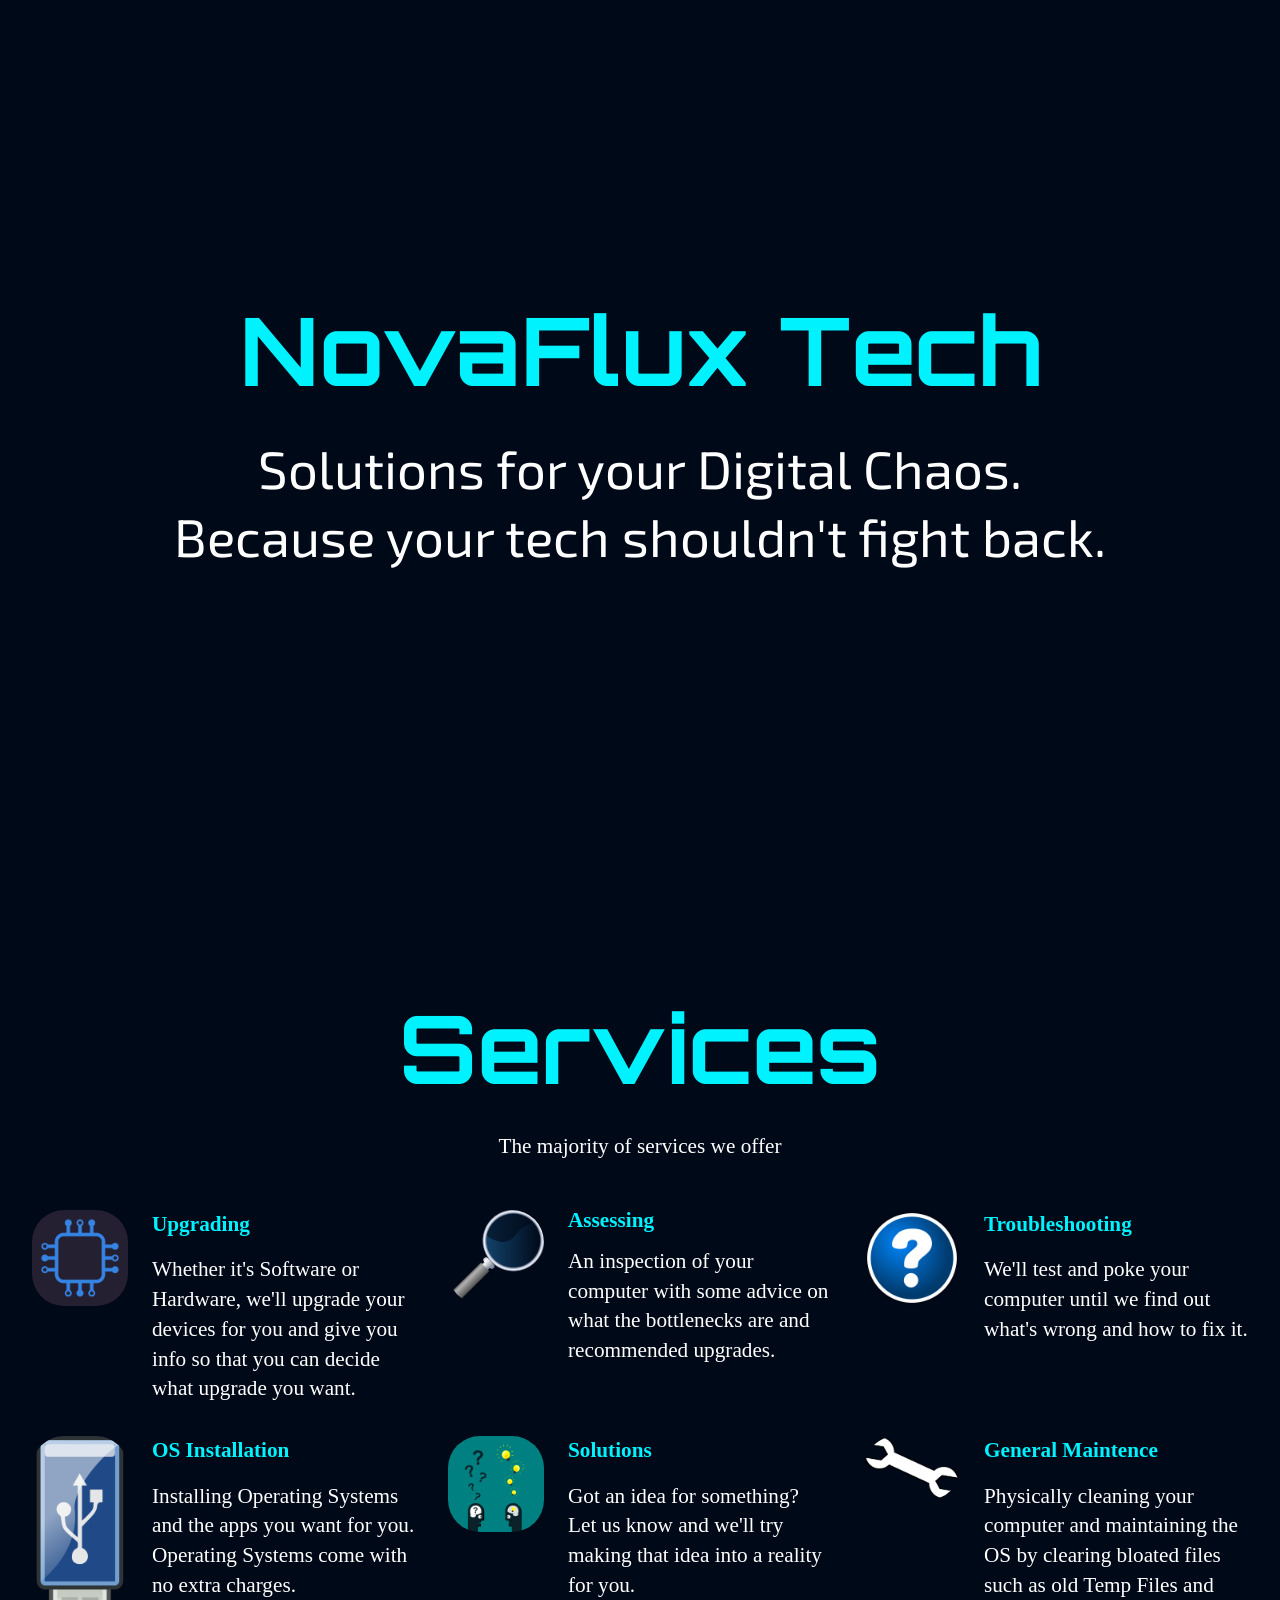
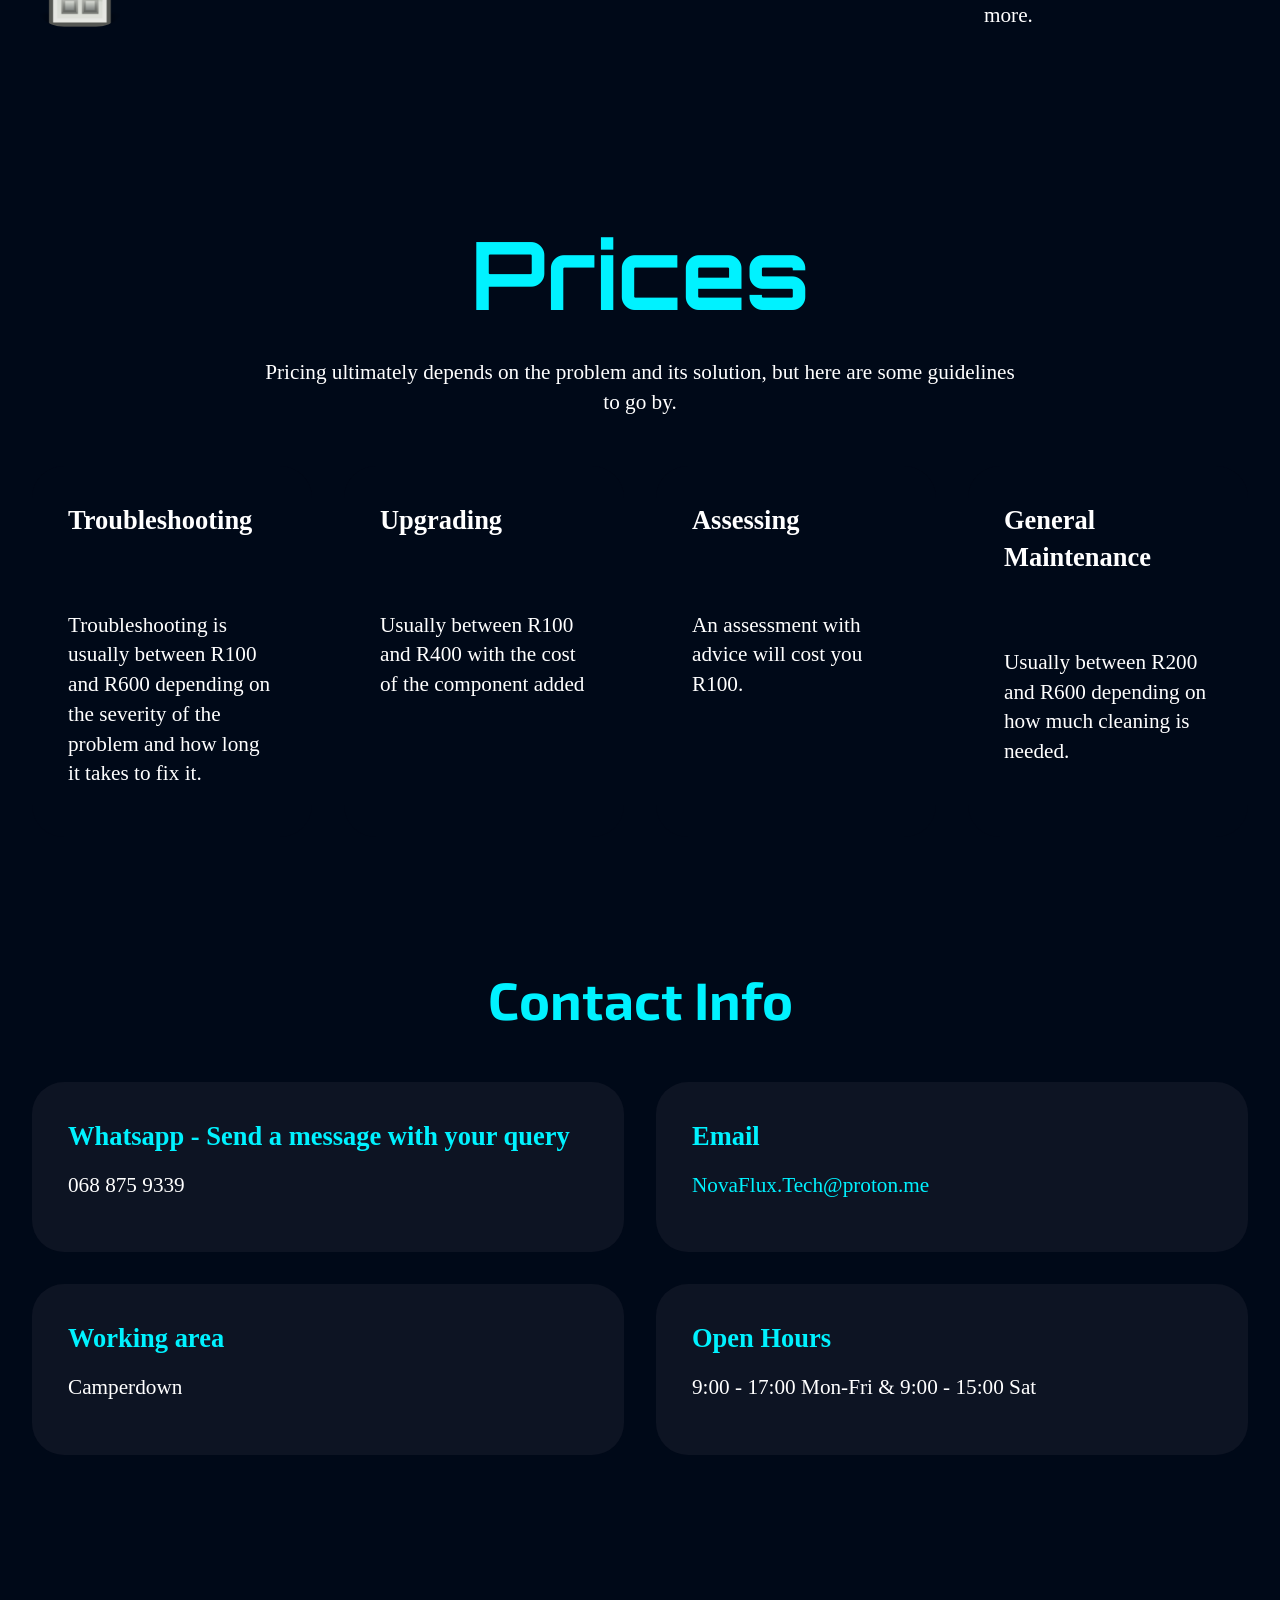
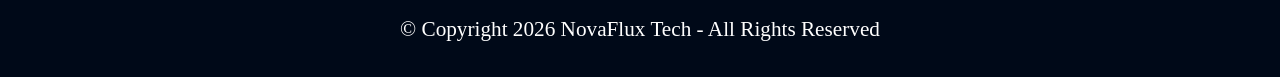
==== index.html @ dbde98ce "Update" ====
<!DOCTYPE html>
<html  >
<head>
  
  <meta charset="UTF-8">
  <meta http-equiv="X-UA-Compatible" content="IE=edge">
  
  <meta name="viewport" content="width=device-width, initial-scale=1, minimum-scale=1">
  <link rel="shortcut icon" href="assets/images/high-resolution-color-logo-4.png" type="image/x-icon">
  <meta name="description" content="">
  
  
  <title>Home</title>
  <link rel="stylesheet" href="assets/bootstrap/css/bootstrap.min.css">
  <link rel="stylesheet" href="assets/animatecss/animate.css">
  <link rel="stylesheet" href="assets/theme/css/style.css">
  <link href="assets/fonts/style.css" rel="stylesheet">
  <link rel="preload" as="style" href="assets/mobirise/css/mbr-additional.css?v=LHonYU"><link rel="stylesheet" href="assets/mobirise/css/mbr-additional.css?v=LHonYU" type="text/css">

  
  
  
</head>
<body>
  
  <section data-bs-version="5.1" class="header19 cid-vjjeTNAkmX mbr-fullscreen" id="header19-1">
  

  
  
  <div class="container">
    <div class="row">
      <div class="content-wrap col-12 col-md-11">
        <h1 class="mbr-section-title mbr-fonts-style mb-4 display-1">
          <strong>NovaFlux Tech</strong></h1>
        <p class="mbr-fonts-style mbr-text mb-4 display-2">
          Solutions for your Digital Chaos.<br>Because your tech shouldn't fight back.
        </p>
        
        
      </div>
    </div>
  </div>
</section>

<section data-bs-version="5.1" class="features15 cid-vjje2yWKNB" id="features015-0">
	

	
	
	<div class="container">
		<div class="row justify-content-center">
			<div class="col-12 content-head">
				<div class="mbr-section-head mb-5">
					<h4 class="mbr-section-title mbr-fonts-style align-center mb-0 display-1">
						<strong>Services</strong></h4>
					<h5 class="mbr-section-subtitle mbr-fonts-style align-center mb-0 mt-4 display-7">The majority of services we offer</h5>
				</div>
			</div>
		</div>
		<div class="row">
			<div class="item features-without-image col-12 col-lg-4 active">
				<div class="item-wrapper">
					<div class="img-wrapper">
						<img src="assets/images/mbr.png" alt="CPU">
					</div>
					<div class="card-box">
						<h4 class="card-title mbr-fonts-style mb-0 display-7">
							<strong>Upgrading</strong></h4>
						<h5 class="card-text mbr-fonts-style mt-3 display-7">
							<div>Whether it's Software or Hardware, we'll upgrade your devices for you and give you info so that you can decide what upgrade you want.</div>
						</h5>
					</div>
				</div>
			</div>
			<div class="item features-without-image col-12 col-lg-4">
				<div class="item-wrapper">
					<div class="img-wrapper">
						<img src="assets/images/mbr-2.png" alt="Assessment" data-bs-slide-to="1" data-slide-to="1">
					</div>
					<div class="card-box">
						<h4 class="card-title mbr-fonts-style mb-0 display-7"><p>
							<strong>Assessing</strong></p></h4>
						<h5 class="card-text mbr-fonts-style mt-3 display-7">
							An inspection of your computer with some advice on what the bottlenecks are and recommended upgrades.</h5>
					</div>
				</div>
			</div><div class="item features-without-image col-12 col-lg-4">
				<div class="item-wrapper">
					<div class="img-wrapper">
						<img src="assets/images/mbr-7.png" alt="Troubleshooting" data-slide-to="2" data-bs-slide-to="2">
					</div>
					<div class="card-box">
						<h4 class="card-title mbr-fonts-style mb-0 display-7">
							<strong>Troubleshooting</strong></h4>
						<h5 class="card-text mbr-fonts-style mt-3 display-7">
							We'll test and poke your computer until we find out what's wrong and how to fix it.</h5>
					</div>
				</div>
			</div>
			
			<div class="item features-without-image col-12 col-lg-4">
				<div class="item-wrapper">
					<div class="img-wrapper">
						<img src="assets/images/mbr-6.png" alt="OS Installation" data-slide-to="3" data-bs-slide-to="3">
					</div>
					<div class="card-box">
						<h4 class="card-title mbr-fonts-style mb-0 display-7">
							<strong>OS Installation</strong></h4>
						<h5 class="card-text mbr-fonts-style mt-3 display-7">
							Installing Operating Systems and the apps you want for you.<br>Operating Systems come with no extra charges.</h5>
					</div>
				</div>
			</div>
			<div class="item features-without-image col-12 col-lg-4">
				<div class="item-wrapper">
					<div class="img-wrapper">
						<img src="assets/images/mbr-5.png" alt="Solutions" data-bs-slide-to="4" data-slide-to="4">
					</div>
					<div class="card-box">
						<h4 class="card-title mbr-fonts-style mb-0 display-7">
							<strong>Solutions</strong></h4>
						<h5 class="card-text mbr-fonts-style mt-3 display-7">
							Got an idea for something?<br>Let us know and we'll try making that idea into a reality for you.</h5>
					</div>
				</div>
			</div>
			<div class="item features-without-image col-12 col-lg-4">
				<div class="item-wrapper">
					<div class="img-wrapper">
						<img src="assets/images/mbr-8.png" alt="Mobirise Website Builder" data-slide-to="5" data-bs-slide-to="5">
					</div>
					<div class="card-box">
						<h4 class="card-title mbr-fonts-style mb-0 display-7">
							<strong>General Maintence</strong></h4>
						<h5 class="card-text mbr-fonts-style mt-3 display-7">Physically cleaning your computer and maintaining the OS by clearing bloated files such as old Temp Files and more.</h5>
					</div>
				</div>
			</div>

			
			
			
		</div>
	</div>
</section>

<section data-bs-version="5.1" class="pricing1 cid-vjjhyQN8Dy" id="pricing01-2">
  
  
  <div class="container-fluid">
    <div class="row justify-content-center">
      <div class="col-12 content-head">
        <div class="mbr-section-head mb-5">
          <h4 class="mbr-section-title mbr-fonts-style align-center mb-0 display-1">
            <strong>Prices</strong></h4>
          <h5 class="mbr-section-subtitle mbr-fonts-style align-center mt-4 mb-0 display-7">
            Pricing ultimately depends on the problem and its solution, but here are some guidelines to go by.</h5>
        </div>
      </div>
    </div>
    <div class="row"> 
      <div class="item features-without-image col-12 col-md-6 col-lg-3 item-mb">
        <div class="item-wrapper">
          <div class="item-head">
            <h5 class="item-title mbr-fonts-style mb-0 display-5">
              <strong>Troubleshooting</strong></h5>
            
          </div>
          <div class="item-content">
            <p class="mbr-text mbr-fonts-style display-7">
              Troubleshooting is usually between R100 and R600 depending on the severity of the problem and how long it takes to fix it.</p>
          </div>
          
        </div>
      </div>

      <div class="item features-without-image col-12 col-md-6 col-lg-3 item-mb">
        <div class="item-wrapper">
          <div class="item-head">
            <h5 class="item-title mbr-fonts-style mb-0 display-5">
              <strong>Upgrading</strong></h5>
            
          </div>
          <div class="item-content">
            <p class="mbr-text mbr-fonts-style display-7">Usually between R100 and R400 with the cost of the component added</p>
          </div>
          
        </div>
      </div>

      <div class="item features-without-image col-12 col-md-6 col-lg-3 item-mb">
        <div class="item-wrapper">
          <div class="item-head">
            <h5 class="item-title mbr-fonts-style mb-0 display-5">
              <strong>Assessing</strong></h5>
            
          </div>
          <div class="item-content">
            <p class="mbr-text mbr-fonts-style display-7">
              An assessment with advice will cost you R100.</p>
          </div>
          
        </div>
      </div>
      <div class="item features-without-image col-12 col-md-6 col-lg-3 item-mb">
        <div class="item-wrapper">
          <div class="item-head">
            <h5 class="item-title mbr-fonts-style mb-0 display-5"><strong>General Maintenance</strong></h5>
            
          </div>
          <div class="item-content">
            <p class="mbr-text mbr-fonts-style display-7">
              Usually between R200 and R600 depending on how much cleaning is needed.</p>
          </div>
          
        </div>
      </div>
    </div>
  </div>
</section>

<section data-bs-version="5.1" class="contacts01 cid-vjjjwmVoqT" id="contacts01-3">
    

    
    
    <div class="container">
        <div class="row justify-content-center">
            <div class="col-12 content-head">
                <div class="mbr-section-head mb-5">
                    <h3 class="mbr-section-title mbr-fonts-style align-center mb-0 display-2">
                        <strong>Contact Info</strong></h3>
                    
                </div>
            </div>
        </div>
        <div class="row">
            <div class="item features-without-image col-12 col-md-6 active">
                <div class="item-wrapper">
                    <div class="text-wrapper">
                        <h6 class="card-title mbr-fonts-style mb-3 display-5">
                            <strong>Whatsapp - Send a message with your query</strong></h6>
                        <p class="mbr-text mbr-fonts-style display-7"><a href="https://wa.me/0688759339" class="text-warning">068 875 9339</a></p>
                    </div>
                </div>
            </div>
            <div class="item features-without-image col-12 col-md-6">
                <div class="item-wrapper">
                    <div class="text-wrapper">
                        <h6 class="card-title mbr-fonts-style mb-3 display-5">
                            <strong>Email</strong>
                        </h6>
                        <p class="mbr-text mbr-fonts-style display-7">
                            <a href="mailto:NovaFlux.Tech@proton.me" class="text-primary">NovaFlux.Tech@proton.me</a>
                        </p>
                    </div>
                </div>
            </div>
            <div class="item features-without-image col-12 col-md-6">
                <div class="item-wrapper">
                    <div class="text-wrapper">
                        <h6 class="card-title mbr-fonts-style mb-3 display-5">
                            <strong>Working area</strong></h6>
                        <p class="mbr-text mbr-fonts-style display-7">
                            Camperdown</p>
                    </div>
                </div>
            </div>
            <div class="item features-without-image col-12 col-md-6">
                <div class="item-wrapper">
                    <div class="text-wrapper">
                        <h6 class="card-title mbr-fonts-style mb-3 display-5"><strong>Open Hours</strong>
                        </h6>
                        <p class="mbr-text mbr-fonts-style display-7">
                            9:00 - 17:00 Mon-Fri &amp; 9:00 - 15:00 Sat</p>
                    </div>
                </div>
            </div>
        </div>
    </div>
</section>

<section data-bs-version="5.1" class="footer4 cid-vjjki75r6R" once="footers" id="footer04-4">

    

    

    <div class="container">
        <div class="media-container-row align-center mbr-white">
            <div class="col-12">
                <p class="mbr-text mb-0 mbr-fonts-style display-7">
                    © Copyright 2026 NovaFlux Tech - All Rights Reserved
                </p>
            </div>
        </div>
    </div>
</section><section><a href="https://mobiri.se"></a><a href="https://mobiri.se"></a></section><script src="assets/bootstrap/js/bootstrap.bundle.min.js"></script>  <script src="assets/smoothscroll/smooth-scroll.js"></script>  <script src="assets/ytplayer/index.js"></script>  <script src="assets/theme/js/script.js"></script>  
  
  
  <input name="animation" type="hidden">
  </body>
</html>
---- assets/theme/css/style.css ----
@charset "UTF-8";
section {
  background-color: #ffffff;
}

body {
  font-style: normal;
  line-height: 1.5;
  font-weight: 400;
  color: #232323;
  position: relative;
}

button {
  background-color: transparent;
  border-color: transparent;
}

.embla__button,
.carousel-control {
  background-color: #edefea !important;
  opacity: 0.8 !important;
  color: #464845 !important;
  border-color: #edefea !important;
}

.carousel .close,
.modalWindow .close {
  background-color: #edefea !important;
  color: #464845 !important;
  border-color: #edefea !important;
  opacity: 0.8 !important;
}

.carousel .close:hover,
.modalWindow .close:hover {
  opacity: 1 !important;
}

.carousel-indicators li {
  background-color: #edefea !important;
  border: 2px solid #464845 !important;
}

.carousel-indicators li:hover,
.carousel-indicators li:active {
  opacity: 0.8 !important;
}

.embla__button:hover,
.carousel-control:hover {
  background-color: #edefea !important;
  opacity: 1 !important;
}

.modalWindow-video-container {
  height: 80%;
}

section,
.container,
.container-fluid {
  position: relative;
  word-wrap: break-word;
}

a.mbr-iconfont:hover {
  text-decoration: none;
}

.article .lead p,
.article .lead ul,
.article .lead ol,
.article .lead pre,
.article .lead blockquote {
  margin-bottom: 0;
}

a {
  font-style: normal;
  font-weight: 400;
  cursor: pointer;
}
a, a:hover {
  text-decoration: none;
}

.mbr-section-title {
  font-style: normal;
  line-height: 1.3;
}

.mbr-section-subtitle {
  line-height: 1.3;
}

.mbr-text {
  font-style: normal;
  line-height: 1.7;
}

h1,
h2,
h3,
h4,
h5,
h6,
.display-1,
.display-2,
.display-4,
.display-5,
.display-7,
span,
p,
a {
  line-height: 1;
  word-break: break-word;
  word-wrap: break-word;
  font-weight: 400;
}

b,
strong {
  font-weight: bold;
}

input:-webkit-autofill, input:-webkit-autofill:hover, input:-webkit-autofill:focus, input:-webkit-autofill:active {
  transition-delay: 9999s;
  -webkit-transition-property: background-color, color;
  transition-property: background-color, color;
}

textarea[type=hidden] {
  display: none;
}

section {
  background-position: 50% 50%;
  background-repeat: no-repeat;
  background-size: cover;
}
section .mbr-background-video,
section .mbr-background-video-preview {
  position: absolute;
  bottom: 0;
  left: 0;
  right: 0;
  top: 0;
}

.hidden {
  visibility: hidden;
}

.mbr-z-index20 {
  z-index: 20;
}

/*! Base colors */
.mbr-white {
  color: #ffffff;
}

.mbr-black {
  color: #111111;
}

.mbr-bg-white {
  background-color: #ffffff;
}

.mbr-bg-black {
  background-color: #000000;
}

/*! Text-aligns */
.align-left {
  text-align: left;
}

.align-center {
  text-align: center;
}

.align-right {
  text-align: right;
}

/*! Font-weight  */
.mbr-light {
  font-weight: 300;
}

.mbr-regular {
  font-weight: 400;
}

.mbr-semibold {
  font-weight: 500;
}

.mbr-bold {
  font-weight: 700;
}

/*! Media  */
.media-content {
  flex-basis: 100%;
}

.media-container-row {
  display: flex;
  flex-direction: row;
  flex-wrap: wrap;
  justify-content: center;
  align-content: center;
  align-items: start;
}
.media-container-row .media-size-item {
  width: 400px;
}

.media-container-column {
  display: flex;
  flex-direction: column;
  flex-wrap: wrap;
  justify-content: center;
  align-content: center;
  align-items: stretch;
}
.media-container-column > * {
  width: 100%;
}

@media (min-width: 992px) {
  .media-container-row {
    flex-wrap: nowrap;
  }
}
figure {
  margin-bottom: 0;
  overflow: hidden;
}

figure[mbr-media-size] {
  transition: width 0.1s;
}

img,
iframe {
  display: block;
  width: 100%;
}

.card {
  background-color: transparent;
  border: none;
}

.card-box {
  width: 100%;
}

.card-img {
  text-align: center;
  flex-shrink: 0;
  -webkit-flex-shrink: 0;
}

.media {
  max-width: 100%;
  margin: 0 auto;
}

.mbr-figure {
  align-self: center;
}

.media-container > div {
  max-width: 100%;
}

.mbr-figure img,
.card-img img {
  width: 100%;
}

@media (max-width: 991px) {
  .media-size-item {
    width: auto !important;
  }
  .media {
    width: auto;
  }
  .mbr-figure {
    width: 100% !important;
  }
}
/*! Buttons */
.mbr-section-btn {
  margin-left: -0.6rem;
  margin-right: -0.6rem;
  font-size: 0;
}

.btn {
  font-weight: 600;
  border-width: 1px;
  font-style: normal;
  margin: 0.6rem 0.6rem;
  white-space: normal;
  transition: all 0.2s ease-in-out;
  display: inline-flex;
  align-items: center;
  justify-content: center;
  word-break: break-word;
}

.btn-sm {
  font-weight: 600;
  letter-spacing: 0px;
  transition: all 0.3s ease-in-out;
}

.btn-md {
  font-weight: 600;
  letter-spacing: 0px;
  transition: all 0.3s ease-in-out;
}

.btn-lg {
  font-weight: 600;
  letter-spacing: 0px;
  transition: all 0.3s ease-in-out;
}

.btn-form {
  margin: 0;
}
.btn-form:hover {
  cursor: pointer;
}

nav .mbr-section-btn {
  margin-left: 0rem;
  margin-right: 0rem;
}

/*! Btn icon margin */
.btn .mbr-iconfont,
.btn.btn-sm .mbr-iconfont {
  order: 1;
  cursor: pointer;
  margin-left: 0.5rem;
  vertical-align: sub;
}

.btn.btn-md .mbr-iconfont,
.btn.btn-md .mbr-iconfont {
  margin-left: 0.8rem;
}

.mbr-regular {
  font-weight: 400;
}

.mbr-semibold {
  font-weight: 500;
}

.mbr-bold {
  font-weight: 700;
}

[type=submit] {
  -webkit-appearance: none;
}

/*! Full-screen */
.mbr-fullscreen .mbr-overlay {
  min-height: 100vh;
}

.mbr-fullscreen {
  display: flex;
  display: -moz-flex;
  display: -ms-flex;
  display: -o-flex;
  align-items: center;
  min-height: 100vh;
  padding-top: 3rem;
  padding-bottom: 3rem;
}

/*! Map */
.map {
  height: 25rem;
  position: relative;
}
.map iframe {
  width: 100%;
  height: 100%;
}

/*! Scroll to top arrow */
.mbr-arrow-up {
  bottom: 25px;
  right: 90px;
  position: fixed;
  text-align: right;
  z-index: 5000;
  color: #ffffff;
  font-size: 22px;
}

.mbr-arrow-up a {
  background: rgba(0, 0, 0, 0.2);
  border-radius: 50%;
  color: #fff;
  display: inline-block;
  height: 60px;
  width: 60px;
  border: 2px solid #fff;
  outline-style: none !important;
  position: relative;
  text-decoration: none;
  transition: all 0.3s ease-in-out;
  cursor: pointer;
  text-align: center;
}
.mbr-arrow-up a:hover {
  background-color: rgba(0, 0, 0, 0.4);
}
.mbr-arrow-up a i {
  line-height: 60px;
}

.mbr-arrow-up-icon {
  display: block;
  color: #fff;
}

.mbr-arrow-up-icon::before {
  content: "›";
  display: inline-block;
  font-family: serif;
  font-size: 22px;
  line-height: 1;
  font-style: normal;
  position: relative;
  top: 6px;
  left: -4px;
  transform: rotate(-90deg);
}

/*! Arrow Down */
.mbr-arrow {
  position: absolute;
  bottom: 45px;
  left: 50%;
  width: 60px;
  height: 60px;
  cursor: pointer;
  background-color: rgba(80, 80, 80, 0.5);
  border-radius: 50%;
  transform: translateX(-50%);
}
@media (max-width: 767px) {
  .mbr-arrow {
    display: none;
  }
}
.mbr-arrow > a {
  display: inline-block;
  text-decoration: none;
  outline-style: none;
  animation: arrowdown 1.7s ease-in-out infinite;
  color: #ffffff;
}
.mbr-arrow > a > i {
  position: absolute;
  top: -2px;
  left: 15px;
  font-size: 2rem;
}

#scrollToTop a i::before {
  content: "";
  position: absolute;
  display: block;
  border-bottom: 2.5px solid #fff;
  border-left: 2.5px solid #fff;
  width: 27.8%;
  height: 27.8%;
  left: 50%;
  top: 51%;
  transform: translateY(-30%) translateX(-50%) rotate(135deg);
}

@keyframes arrowdown {
  0% {
    transform: translateY(0px);
  }
  50% {
    transform: translateY(-5px);
  }
  100% {
    transform: translateY(0px);
  }
}
@media (max-width: 500px) {
  .mbr-arrow-up {
    left: 0;
    right: 0;
    text-align: center;
  }
}
/*Gradients animation*/
@keyframes gradient-animation {
  from {
    background-position: 0% 100%;
    animation-timing-function: ease-in-out;
  }
  to {
    background-position: 100% 0%;
    animation-timing-function: ease-in-out;
  }
}
.bg-gradient {
  background-size: 200% 200%;
  animation: gradient-animation 5s infinite alternate;
  -webkit-animation: gradient-animation 5s infinite alternate;
}

.menu .navbar-brand {
  display: -webkit-flex;
}
.menu .navbar-brand span {
  display: flex;
  display: -webkit-flex;
}
.menu .navbar-brand .navbar-caption-wrap {
  display: -webkit-flex;
}
.menu .navbar-brand .navbar-logo img {
  display: -webkit-flex;
  width: auto;
}
@media (min-width: 768px) and (max-width: 991px) {
  .menu .navbar-toggleable-sm .navbar-nav {
    display: -ms-flexbox;
  }
}
@media (max-width: 991px) {
  .menu .navbar-collapse {
    max-height: 93.5vh;
  }
  .menu .navbar-collapse.show {
    overflow: auto;
  }
}
@media (min-width: 992px) {
  .menu .navbar-nav.nav-dropdown {
    display: -webkit-flex;
  }
  .menu .navbar-toggleable-sm .navbar-collapse {
    display: -webkit-flex !important;
  }
  .menu .collapsed .navbar-collapse {
    max-height: 93.5vh;
  }
  .menu .collapsed .navbar-collapse.show {
    overflow: auto;
  }
}
@media (max-width: 767px) {
  .menu .navbar-collapse {
    max-height: 80vh;
  }
}

.nav-link .mbr-iconfont {
  margin-right: 0.5rem;
}

.navbar {
  display: -webkit-flex;
  -webkit-flex-wrap: wrap;
  -webkit-align-items: center;
  -webkit-justify-content: space-between;
}

.navbar-collapse {
  -webkit-flex-basis: 100%;
  -webkit-flex-grow: 1;
  -webkit-align-items: center;
}

.nav-dropdown .link {
  padding: 0.667em 1.667em !important;
  margin: 0 !important;
}

.nav {
  display: -webkit-flex;
  -webkit-flex-wrap: wrap;
}

.row {
  display: -webkit-flex;
  -webkit-flex-wrap: wrap;
}

.justify-content-center {
  -webkit-justify-content: center;
}

.form-inline {
  display: -webkit-flex;
}

.card-wrapper {
  -webkit-flex: 1;
}

.carousel-control {
  z-index: 10;
  display: -webkit-flex;
}

.carousel-controls {
  display: -webkit-flex;
}

.media {
  display: -webkit-flex;
}

.form-group:focus {
  outline: none;
}

.jq-selectbox__select {
  padding: 7px 0;
  position: relative;
}

.jq-selectbox__dropdown {
  overflow: hidden;
  border-radius: 10px;
  position: absolute;
  top: 100%;
  left: 0 !important;
  width: 100% !important;
}

.jq-selectbox__trigger-arrow {
  right: 0;
  transform: translateY(-50%);
}

.jq-selectbox li {
  padding: 1.07em 0.5em;
}

input[type=range] {
  padding-left: 0 !important;
  padding-right: 0 !important;
}

.modal-dialog,
.modal-content {
  height: 100%;
}

.modal-dialog .carousel-inner {
  height: calc(100vh - 1.75rem);
}
@media (max-width: 575px) {
  .modal-dialog .carousel-inner {
    height: calc(100vh - 1rem);
  }
}

.carousel-item {
  text-align: center;
}

.carousel-item img {
  margin: auto;
}

.navbar-toggler {
  align-self: flex-start;
  padding: 0.25rem 0.75rem;
  font-size: 1.25rem;
  line-height: 1;
  background: transparent;
  border: 1px solid transparent;
  border-radius: 0.25rem;
}

.navbar-toggler:focus,
.navbar-toggler:hover {
  text-decoration: none;
  box-shadow: none;
}

.navbar-toggler-icon {
  display: inline-block;
  width: 1.5em;
  height: 1.5em;
  vertical-align: middle;
  content: "";
  background: no-repeat center center;
  background-size: 100% 100%;
}

.navbar-toggler-left {
  position: absolute;
  left: 1rem;
}

.navbar-toggler-right {
  position: absolute;
  right: 1rem;
}

.card-img {
  width: auto;
}

.menu .navbar.collapsed:not(.beta-menu) {
  flex-direction: column;
}

.carousel-item.active,
.carousel-item-next,
.carousel-item-prev {
  display: flex;
}

.note-air-layout .dropup .dropdown-menu,
.note-air-layout .navbar-fixed-bottom .dropdown .dropdown-menu {
  bottom: initial !important;
}

html,
body {
  height: auto;
  min-height: 100vh;
}

.dropup .dropdown-toggle::after {
  display: none;
}

.form-asterisk {
  font-family: initial;
  position: absolute;
  top: -2px;
  font-weight: normal;
}

.form-control-label {
  position: relative;
  cursor: pointer;
  margin-bottom: 0.357em;
  padding: 0;
}

.alert {
  color: #ffffff;
  border-radius: 0;
  border: 0;
  font-size: 1.1rem;
  line-height: 1.5;
  margin-bottom: 1.875rem;
  padding: 1.25rem;
  position: relative;
  text-align: center;
}
.alert.alert-form::after {
  background-color: inherit;
  bottom: -7px;
  content: "";
  display: block;
  height: 14px;
  left: 50%;
  margin-left: -7px;
  position: absolute;
  transform: rotate(45deg);
  width: 14px;
}

.form-control {
  background-color: #ffffff;
  background-clip: border-box;
  color: #232323;
  line-height: 1rem !important;
  height: auto;
  padding: 1.2rem 2rem;
  transition: border-color 0.25s ease 0s;
  border: 1px solid transparent !important;
  border-radius: 4px;
  box-shadow: rgba(0, 0, 0, 0.07) 0px 1px 1px 0px, rgba(0, 0, 0, 0.07) 0px 1px 3px 0px, rgba(0, 0, 0, 0.03) 0px 0px 0px 1px;
}
.form-active .form-control:invalid {
  border-color: red;
}

.row > * {
  padding-right: 1rem;
  padding-left: 1rem;
}

form .row {
  margin-left: -0.6rem;
  margin-right: -0.6rem;
}
form .row [class*=col] {
  padding-left: 0.6rem;
  padding-right: 0.6rem;
}

form .mbr-section-btn {
  padding-left: 0.6rem;
  padding-right: 0.6rem;
}

form .form-check-input {
  margin-top: 0.5;
}

textarea.form-control {
  line-height: 1.5rem !important;
}

.form-group {
  margin-bottom: 1.2rem;
}

.form-control,
form .btn {
  min-height: 48px;
}

.gdpr-block label span.textGDPR input[name=gdpr] {
  top: 7px;
}

.form-control:focus {
  box-shadow: none;
}

:focus {
  outline: none;
}

.mbr-overlay {
  background-color: #000;
  bottom: 0;
  left: 0;
  opacity: 0.5;
  position: absolute;
  right: 0;
  top: 0;
  z-index: 0;
  pointer-events: none;
}

blockquote {
  font-style: italic;
  padding: 3rem;
  font-size: 1.09rem;
  position: relative;
  border-left: 3px solid;
}

ul,
ol,
pre,
blockquote {
  margin-bottom: 2.3125rem;
}

.mt-4 {
  margin-top: 2rem !important;
}

.mb-4 {
  margin-bottom: 2rem !important;
}

.container,
.container-fluid {
  padding-left: 16px;
  padding-right: 16px;
}

.row {
  margin-left: -16px;
  margin-right: -16px;
}
.row > [class*=col] {
  padding-left: 16px;
  padding-right: 16px;
}

@media (min-width: 992px) {
  .container-fluid {
    padding-left: 32px;
    padding-right: 32px;
  }
}
@media (max-width: 991px) {
  .mbr-container {
    padding-left: 16px;
    padding-right: 16px;
  }
}
.app-video-wrapper > img {
  opacity: 1;
}

.app-video-wrapper {
  background: transparent;
}

.item {
  position: relative;
}

.dropdown-menu .dropdown-menu {
  left: 100%;
}

.dropdown-item + .dropdown-menu {
  display: none;
}

.dropdown-item:hover + .dropdown-menu,
.dropdown-menu:hover {
  display: block;
}

@media (min-aspect-ratio: 16/9) {
  .mbr-video-foreground {
    height: 300% !important;
    top: -100% !important;
  }
}
@media (max-aspect-ratio: 16/9) {
  .mbr-video-foreground {
    width: 300% !important;
    left: -100% !important;
  }
}.engine {
	position: absolute;
	text-indent: -2400px;
	text-align: center;
	padding: 0;
	top: 0;
	left: -2400px;
}
---- assets/fonts/style.css ----
@font-face {
   font-family: 'Orbitron-VariableFont_wght';
   font-display: swap;
   src: url('Orbitron-VariableFont_wght/font.ttf');
}
@font-face {
   font-family: 'Exo2-VariableFont_wght';
   font-display: swap;
   src: url('Exo2-VariableFont_wght/font.ttf');
}
---- assets/mobirise/css/mbr-additional.css ----
.btn {
  border-width: 2px;
}
img,
.card-wrap,
.card-wrapper,
.video-wrapper,
.mbr-figure iframe,
.google-map iframe,
.slide-content,
.plan,
.card,
.item-wrapper,
.item-wrapper .mbr-overlay {
  border-radius: 2rem !important;
}
.video-wrapper {
  overflow: hidden;
}
body {
  font-family: Inter Tight;
}
.display-1 {
  font-family: 'Orbitron-VariableFont_wght';
  font-size: 7rem;
  line-height: 1;
}
.display-1 > .mbr-iconfont {
  font-size: 8.75rem;
}
.display-2 {
  font-family: 'Exo2-VariableFont_wght';
  font-size: 3.8rem;
  line-height: 1;
}
.display-2 > .mbr-iconfont {
  font-size: 4.75rem;
}
.display-4 {
  font-family: undefined;
  font-size: 1.4rem;
  line-height: 1.5;
}
.display-4 > .mbr-iconfont {
  font-size: 1.75rem;
}
.display-5 {
  font-family: undefined;
  font-size: 1.8rem;
  line-height: 1.5;
}
.display-5 > .mbr-iconfont {
  font-size: 2.25rem;
}
.display-7 {
  font-family: undefined;
  font-size: 1.4rem;
  line-height: 1.3;
}
.display-7 > .mbr-iconfont {
  font-size: 1.75rem;
}
/* ---- Fluid typography for mobile devices ---- */
/* 1.4 - font scale ratio ( bootstrap == 1.42857 ) */
/* 100vw - current viewport width */
/* (48 - 20)  48 == 48rem == 768px, 20 == 20rem == 320px(minimal supported viewport) */
/* 0.65 - min scale variable, may vary */
@media (max-width: 992px) {
  .display-1 {
    font-size: 5.6rem;
  }
}
@media (max-width: 768px) {
  .display-1 {
    font-size: 4.9rem;
    font-size: calc( 3.0999999999999996rem + (7 - 3.0999999999999996) * ((100vw - 20rem) / (48 - 20)));
    line-height: calc( 1.1 * (3.0999999999999996rem + (7 - 3.0999999999999996) * ((100vw - 20rem) / (48 - 20))));
  }
  .display-2 {
    font-size: 3.04rem;
    font-size: calc( 1.98rem + (3.8 - 1.98) * ((100vw - 20rem) / (48 - 20)));
    line-height: calc( 1.3 * (1.98rem + (3.8 - 1.98) * ((100vw - 20rem) / (48 - 20))));
  }
  .display-4 {
    font-size: 1.12rem;
    font-size: calc( 1.14rem + (1.4 - 1.14) * ((100vw - 20rem) / (48 - 20)));
    line-height: calc( 1.4 * (1.14rem + (1.4 - 1.14) * ((100vw - 20rem) / (48 - 20))));
  }
  .display-5 {
    font-size: 1.44rem;
    font-size: calc( 1.28rem + (1.8 - 1.28) * ((100vw - 20rem) / (48 - 20)));
    line-height: calc( 1.4 * (1.28rem + (1.8 - 1.28) * ((100vw - 20rem) / (48 - 20))));
  }
  .display-7 {
    font-size: 1.12rem;
    font-size: calc( 1.14rem + (1.4 - 1.14) * ((100vw - 20rem) / (48 - 20)));
    line-height: calc( 1.4 * (1.14rem + (1.4 - 1.14) * ((100vw - 20rem) / (48 - 20))));
  }
}
@media (min-width: 992px) and (max-width: 1400px) {
  .display-1 {
    font-size: 4.9rem;
    font-size: calc( 3.0999999999999996rem + (7 - 3.0999999999999996) * ((100vw - 62rem) / (87 - 62)));
    line-height: calc( 1.1 * (3.0999999999999996rem + (7 - 3.0999999999999996) * ((100vw - 62rem) / (87 - 62))));
  }
  .display-2 {
    font-size: 3.04rem;
    font-size: calc( 1.98rem + (3.8 - 1.98) * ((100vw - 62rem) / (87 - 62)));
    line-height: calc( 1.3 * (1.98rem + (3.8 - 1.98) * ((100vw - 62rem) / (87 - 62))));
  }
  .display-4 {
    font-size: 1.12rem;
    font-size: calc( 1.14rem + (1.4 - 1.14) * ((100vw - 62rem) / (87 - 62)));
    line-height: calc( 1.4 * (1.14rem + (1.4 - 1.14) * ((100vw - 62rem) / (87 - 62))));
  }
  .display-5 {
    font-size: 1.44rem;
    font-size: calc( 1.28rem + (1.8 - 1.28) * ((100vw - 62rem) / (87 - 62)));
    line-height: calc( 1.4 * (1.28rem + (1.8 - 1.28) * ((100vw - 62rem) / (87 - 62))));
  }
  .display-7 {
    font-size: 1.12rem;
    font-size: calc( 1.14rem + (1.4 - 1.14) * ((100vw - 62rem) / (87 - 62)));
    line-height: calc( 1.4 * (1.14rem + (1.4 - 1.14) * ((100vw - 62rem) / (87 - 62))));
  }
}
/* Buttons */
.btn {
  padding: 1.25rem 2rem;
  border-radius: 4px;
}
@media (max-width: 767px) {
  .btn {
    padding: 0.75rem 1.5rem;
  }
}
.btn-sm {
  padding: 0.6rem 1.2rem;
  border-radius: 4px;
}
.btn-md {
  padding: 0.6rem 1.2rem;
  border-radius: 4px;
}
.btn-lg {
  padding: 1.25rem 2rem;
  border-radius: 4px;
}
.bg-primary {
  background-color: #00f2ff !important;
}
.bg-success {
  background-color: #000000 !important;
}
.bg-info {
  background-color: #01563b !important;
}
.bg-warning {
  background-color: #ffffff !important;
}
.bg-danger {
  background-color: #f7f7f7 !important;
}
.btn-primary,
.btn-primary:active {
  background-color: #00f2ff !important;
  border-color: #00f2ff !important;
  color: #000000 !important;
  box-shadow: none;
}
.btn-primary:hover,
.btn-primary:focus,
.btn-primary.focus,
.btn-primary.active {
  color: inherit;
  background-color: #33f5ff !important;
  border-color: #33f5ff !important;
  box-shadow: none;
}
.btn-primary.disabled,
.btn-primary:disabled {
  color: #000000 !important;
  background-color: #33f5ff !important;
  border-color: #33f5ff !important;
}
.btn-secondary,
.btn-secondary:active {
  background-color: #4552ff !important;
  border-color: #4552ff !important;
  color: #ffffff !important;
  box-shadow: none;
}
.btn-secondary:hover,
.btn-secondary:focus,
.btn-secondary.focus,
.btn-secondary.active {
  color: inherit;
  background-color: #7881ff !important;
  border-color: #7881ff !important;
  box-shadow: none;
}
.btn-secondary.disabled,
.btn-secondary:disabled {
  color: #ffffff !important;
  background-color: #7881ff !important;
  border-color: #7881ff !important;
}
.btn-info,
.btn-info:active {
  background-color: #01563b !important;
  border-color: #01563b !important;
  color: #ffffff !important;
  box-shadow: none;
}
.btn-info:hover,
.btn-info:focus,
.btn-info.focus,
.btn-info.active {
  color: inherit;
  background-color: #02885e !important;
  border-color: #02885e !important;
  box-shadow: none;
}
.btn-info.disabled,
.btn-info:disabled {
  color: #ffffff !important;
  background-color: #02885e !important;
  border-color: #02885e !important;
}
.btn-success,
.btn-success:active {
  background-color: #000000 !important;
  border-color: #000000 !important;
  color: #ffffff !important;
  box-shadow: none;
}
.btn-success:hover,
.btn-success:focus,
.btn-success.focus,
.btn-success.active {
  color: inherit;
  background-color: #1a1a1a !important;
  border-color: #1a1a1a !important;
  box-shadow: none;
}
.btn-success.disabled,
.btn-success:disabled {
  color: #ffffff !important;
  background-color: #1a1a1a !important;
  border-color: #1a1a1a !important;
}
.btn-warning,
.btn-warning:active {
  background-color: #ffffff !important;
  border-color: #ffffff !important;
  color: #808080 !important;
  box-shadow: none;
}
.btn-warning:hover,
.btn-warning:focus,
.btn-warning.focus,
.btn-warning.active {
  color: inherit;
  background-color: #ffffff !important;
  border-color: #ffffff !important;
  box-shadow: none;
}
.btn-warning.disabled,
.btn-warning:disabled {
  color: #808080 !important;
  background-color: #ffffff !important;
  border-color: #ffffff !important;
}
.btn-danger,
.btn-danger:active {
  background-color: #f7f7f7 !important;
  border-color: #f7f7f7 !important;
  color: #787878 !important;
  box-shadow: none;
}
.btn-danger:hover,
.btn-danger:focus,
.btn-danger.focus,
.btn-danger.active {
  color: inherit;
  background-color: #ffffff !important;
  border-color: #ffffff !important;
  box-shadow: none;
}
.btn-danger.disabled,
.btn-danger:disabled {
  color: #787878 !important;
  background-color: #ffffff !important;
  border-color: #ffffff !important;
}
.btn-white,
.btn-white:active {
  background-color: #eff0ec !important;
  border-color: #eff0ec !important;
  color: #757b62 !important;
  box-shadow: none;
}
.btn-white:hover,
.btn-white:focus,
.btn-white.focus,
.btn-white.active {
  color: inherit;
  background-color: #ffffff !important;
  border-color: #ffffff !important;
  box-shadow: none;
}
.btn-white.disabled,
.btn-white:disabled {
  color: #757b62 !important;
  background-color: #ffffff !important;
  border-color: #ffffff !important;
}
.btn-black,
.btn-black:active {
  background-color: #232323 !important;
  border-color: #232323 !important;
  color: #ffffff !important;
  box-shadow: none;
}
.btn-black:hover,
.btn-black:focus,
.btn-black.focus,
.btn-black.active {
  color: inherit;
  background-color: #3d3d3d !important;
  border-color: #3d3d3d !important;
  box-shadow: none;
}
.btn-black.disabled,
.btn-black:disabled {
  color: #ffffff !important;
  background-color: #3d3d3d !important;
  border-color: #3d3d3d !important;
}
.btn-primary-outline,
.btn-primary-outline:active {
  background-color: transparent !important;
  border-color: #00f2ff;
  color: #00f2ff;
}
.btn-primary-outline:hover,
.btn-primary-outline:focus,
.btn-primary-outline.focus,
.btn-primary-outline.active {
  color: #00a0a8 !important;
  background-color: transparent !important;
  border-color: #00a0a8 !important;
  box-shadow: none !important;
}
.btn-primary-outline.disabled,
.btn-primary-outline:disabled {
  color: #000000 !important;
  background-color: #00f2ff !important;
  border-color: #00f2ff !important;
}
.btn-secondary-outline,
.btn-secondary-outline:active {
  background-color: transparent !important;
  border-color: #4552ff;
  color: #4552ff;
}
.btn-secondary-outline:hover,
.btn-secondary-outline:focus,
.btn-secondary-outline.focus,
.btn-secondary-outline.active {
  color: #0011ed !important;
  background-color: transparent !important;
  border-color: #0011ed !important;
  box-shadow: none !important;
}
.btn-secondary-outline.disabled,
.btn-secondary-outline:disabled {
  color: #ffffff !important;
  background-color: #4552ff !important;
  border-color: #4552ff !important;
}
.btn-info-outline,
.btn-info-outline:active {
  background-color: transparent !important;
  border-color: #01563b;
  color: #01563b;
}
.btn-info-outline:hover,
.btn-info-outline:focus,
.btn-info-outline.focus,
.btn-info-outline.active {
  color: #000000 !important;
  background-color: transparent !important;
  border-color: #000000 !important;
  box-shadow: none !important;
}
.btn-info-outline.disabled,
.btn-info-outline:disabled {
  color: #ffffff !important;
  background-color: #01563b !important;
  border-color: #01563b !important;
}
.btn-success-outline,
.btn-success-outline:active {
  background-color: transparent !important;
  border-color: #000000;
  color: #000000;
}
.btn-success-outline:hover,
.btn-success-outline:focus,
.btn-success-outline.focus,
.btn-success-outline.active {
  color: #000000 !important;
  background-color: transparent !important;
  border-color: #000000 !important;
  box-shadow: none !important;
}
.btn-success-outline.disabled,
.btn-success-outline:disabled {
  color: #ffffff !important;
  background-color: #000000 !important;
  border-color: #000000 !important;
}
.btn-warning-outline,
.btn-warning-outline:active {
  background-color: transparent !important;
  border-color: #ffffff;
  color: #ffffff;
}
.btn-warning-outline:hover,
.btn-warning-outline:focus,
.btn-warning-outline.focus,
.btn-warning-outline.active {
  color: #d4d4d4 !important;
  background-color: transparent !important;
  border-color: #d4d4d4 !important;
  box-shadow: none !important;
}
.btn-warning-outline.disabled,
.btn-warning-outline:disabled {
  color: #808080 !important;
  background-color: #ffffff !important;
  border-color: #ffffff !important;
}
.btn-danger-outline,
.btn-danger-outline:active {
  background-color: transparent !important;
  border-color: #f7f7f7;
  color: #f7f7f7;
}
.btn-danger-outline:hover,
.btn-danger-outline:focus,
.btn-danger-outline.focus,
.btn-danger-outline.active {
  color: #cccccc !important;
  background-color: transparent !important;
  border-color: #cccccc !important;
  box-shadow: none !important;
}
.btn-danger-outline.disabled,
.btn-danger-outline:disabled {
  color: #787878 !important;
  background-color: #f7f7f7 !important;
  border-color: #f7f7f7 !important;
}
.btn-black-outline,
.btn-black-outline:active {
  background-color: transparent !important;
  border-color: #232323;
  color: #232323;
}
.btn-black-outline:hover,
.btn-black-outline:focus,
.btn-black-outline.focus,
.btn-black-outline.active {
  color: #000000 !important;
  background-color: transparent !important;
  border-color: #000000 !important;
  box-shadow: none !important;
}
.btn-black-outline.disabled,
.btn-black-outline:disabled {
  color: #ffffff !important;
  background-color: #232323 !important;
  border-color: #232323 !important;
}
.btn-white-outline,
.btn-white-outline:active {
  background-color: transparent !important;
  border-color: #fafafa;
  color: #fafafa;
}
.btn-white-outline:hover,
.btn-white-outline:focus,
.btn-white-outline.focus,
.btn-white-outline.active {
  color: #cfcfcf !important;
  background-color: transparent !important;
  border-color: #cfcfcf !important;
  box-shadow: none !important;
}
.btn-white-outline.disabled,
.btn-white-outline:disabled {
  color: #7a7a7a !important;
  background-color: #fafafa !important;
  border-color: #fafafa !important;
}
.text-primary {
  color: #00f2ff !important;
}
.text-secondary {
  color: #4552ff !important;
}
.text-success {
  color: #000000 !important;
}
.text-info {
  color: #01563b !important;
}
.text-warning {
  color: #ffffff !important;
}
.text-danger {
  color: #f7f7f7 !important;
}
.text-white {
  color: #fafafa !important;
}
.text-black {
  color: #232323 !important;
}
a.text-primary:hover,
a.text-primary:focus,
a.text-primary.active {
  color: #009199 !important;
}
a.text-secondary:hover,
a.text-secondary:focus,
a.text-secondary.active {
  color: #0010de !important;
}
a.text-success:hover,
a.text-success:focus,
a.text-success.active {
  color: #000000 !important;
}
a.text-info:hover,
a.text-info:focus,
a.text-info.active {
  color: #000000 !important;
}
a.text-warning:hover,
a.text-warning:focus,
a.text-warning.active {
  color: #cccccc !important;
}
a.text-danger:hover,
a.text-danger:focus,
a.text-danger.active {
  color: #c4c4c4 !important;
}
a.text-white:hover,
a.text-white:focus,
a.text-white.active {
  color: #c7c7c7 !important;
}
a.text-black:hover,
a.text-black:focus,
a.text-black.active {
  color: #000000 !important;
}
a[class*="text-"]:not(.nav-link):not(.dropdown-item):not([role]):not(.navbar-caption) {
  transition: 0.2s;
  position: relative;
  background-image: linear-gradient(currentColor 50%, currentColor 50%);
  background-size: 10000px 2px;
  background-repeat: no-repeat;
  background-position: 0 1.2em;
}
.nav-tabs .nav-link.active {
  color: #00f2ff;
}
.nav-tabs .nav-link:not(.active) {
  color: #232323;
}
.alert-success {
  background-color: #70c770;
}
.alert-info {
  background-color: #01563b;
}
.alert-warning {
  background-color: #ffffff;
}
.alert-danger {
  background-color: #f7f7f7;
}
.mbr-section-btn .btn:not(.btn-form) {
  border-radius: 100px;
}
.mbr-gallery-filter li a {
  border-radius: 100px !important;
}
.mbr-gallery-filter li.active .btn {
  background-color: #00f2ff;
  border-color: #00f2ff;
  color: #001819;
}
.mbr-gallery-filter li.active .btn:focus {
  box-shadow: none;
}
.nav-tabs .nav-link {
  border-radius: 100px !important;
}
a,
a:hover {
  color: #00f2ff;
}
.mbr-plan-header.bg-primary .mbr-plan-subtitle,
.mbr-plan-header.bg-primary .mbr-plan-price-desc {
  color: #ccfcff;
}
.mbr-plan-header.bg-success .mbr-plan-subtitle,
.mbr-plan-header.bg-success .mbr-plan-price-desc {
  color: #b3b3b3;
}
.mbr-plan-header.bg-info .mbr-plan-subtitle,
.mbr-plan-header.bg-info .mbr-plan-price-desc {
  color: #02d491;
}
.mbr-plan-header.bg-warning .mbr-plan-subtitle,
.mbr-plan-header.bg-warning .mbr-plan-price-desc {
  color: #ffffff;
}
.mbr-plan-header.bg-danger .mbr-plan-subtitle,
.mbr-plan-header.bg-danger .mbr-plan-price-desc {
  color: #ffffff;
}
/* Scroll to top button*/
.scrollToTop_wraper {
  display: none;
}
.form-control {
  font-family: undefined;
  font-size: 1.4rem;
  line-height: 1.3;
  font-weight: 400;
  border-radius: 40px !important;
}
.form-control > .mbr-iconfont {
  font-size: 1.75rem;
}
.form-control:hover,
.form-control:focus {
  box-shadow: rgba(0, 0, 0, 0.07) 0px 1px 1px 0px, rgba(0, 0, 0, 0.07) 0px 1px 3px 0px, rgba(0, 0, 0, 0.03) 0px 0px 0px 1px;
  border-color: #00f2ff !important;
}
.form-control:-webkit-input-placeholder {
  font-family: undefined;
  font-size: 1.4rem;
  line-height: 1.3;
  font-weight: 400;
}
.form-control:-webkit-input-placeholder > .mbr-iconfont {
  font-size: 1.75rem;
}
blockquote {
  border-color: #00f2ff;
}
/* Forms */
.mbr-form .input-group-btn .btn {
  border-radius: 100px !important;
}
.mbr-form .input-group-btn .btn:hover {
  box-shadow: 0 10px 40px 0 rgba(0, 0, 0, 0.2);
}
.mbr-form .input-group-btn button[type="submit"] {
  border-radius: 100px !important;
  padding: 1rem 3rem;
}
.mbr-form .input-group-btn button[type="submit"]:hover {
  box-shadow: 0 10px 40px 0 rgba(0, 0, 0, 0.2);
}
.jq-selectbox li:hover,
.jq-selectbox li.selected {
  background-color: #00f2ff;
  color: #000000;
}
.jq-number__spin {
  transition: 0.25s ease;
}
.jq-number__spin:hover {
  border-color: #00f2ff;
}
.jq-selectbox .jq-selectbox__trigger-arrow,
.jq-number__spin.minus:after,
.jq-number__spin.plus:after {
  transition: 0.4s;
  border-top-color: #232323;
  border-bottom-color: #232323;
}
.jq-selectbox:hover .jq-selectbox__trigger-arrow,
.jq-number__spin.minus:hover:after,
.jq-number__spin.plus:hover:after {
  border-top-color: #00f2ff;
  border-bottom-color: #00f2ff;
}
.xdsoft_datetimepicker .xdsoft_calendar td.xdsoft_default,
.xdsoft_datetimepicker .xdsoft_calendar td.xdsoft_current,
.xdsoft_datetimepicker .xdsoft_timepicker .xdsoft_time_box > div > div.xdsoft_current {
  color: #000000 !important;
  background-color: #00f2ff !important;
  box-shadow: none !important;
}
.xdsoft_datetimepicker .xdsoft_calendar td:hover,
.xdsoft_datetimepicker .xdsoft_timepicker .xdsoft_time_box > div > div:hover {
  color: #ffffff !important;
  background: #4552ff !important;
  box-shadow: none !important;
}
.lazy-bg {
  background-image: none !important;
}
.lazy-placeholder:not(section),
.lazy-none {
  display: block;
  position: relative;
  padding-bottom: 56.25%;
  width: 100%;
  height: auto;
}
iframe.lazy-placeholder,
.lazy-placeholder:after {
  content: '';
  position: absolute;
  width: 200px;
  height: 200px;
  background: transparent no-repeat center;
  background-size: contain;
  top: 50%;
  left: 50%;
  transform: translateX(-50%) translateY(-50%);
  background-image: url("data:image/svg+xml;charset=UTF-8,%3csvg width='32' height='32' viewBox='0 0 64 64' xmlns='http://www.w3.org/2000/svg' stroke='%2300f2ff' %3e%3cg fill='none' fill-rule='evenodd'%3e%3cg transform='translate(16 16)' stroke-width='2'%3e%3ccircle stroke-opacity='.5' cx='16' cy='16' r='16'/%3e%3cpath d='M32 16c0-9.94-8.06-16-16-16'%3e%3canimateTransform attributeName='transform' type='rotate' from='0 16 16' to='360 16 16' dur='1s' repeatCount='indefinite'/%3e%3c/path%3e%3c/g%3e%3c/g%3e%3c/svg%3e");
}
section.lazy-placeholder:after {
  opacity: 0.5;
}
body {
  overflow-x: hidden;
}
a {
  transition: color 0.6s;
}
@media (max-width: 1400px) {
  .container {
    max-width: 100%;
  }
}
@media (max-width: 1400px) and (min-width: 768px) {
  .container {
    padding-left: 32px;
    padding-right: 32px;
  }
}
@media (max-width: 1400px) and (min-width: 768px) {
  .container-fluid {
    padding-left: 32px;
    padding-right: 32px;
  }
}
@media (max-width: 767px) {
  .container-fluid {
    padding-left: 16px;
    padding-right: 16px;
  }
}
*:focus-visible {
  outline: red solid 2px !important;
  outline-offset: 2px !important;
  transition: outline 0.2s ease-in-out;
}
.cid-vjjeTNAkmX {
  display: flex;
  background-color: #000918;
}
.cid-vjjeTNAkmX .content-wrap {
  padding: 5rem 1rem;
}
@media (min-width: 992px) {
  .cid-vjjeTNAkmX .content-wrap {
    padding: 5rem 3rem;
  }
}
@media (min-width: 768px) {
  .cid-vjjeTNAkmX {
    align-items: center;
  }
  .cid-vjjeTNAkmX .row {
    justify-content: center;
  }
}
@media (max-width: 991px) and (min-width: 768px) {
  .cid-vjjeTNAkmX .content-wrap {
    min-width: 50%;
  }
}
@media (max-width: 767px) {
  .cid-vjjeTNAkmX {
    -webkit-align-items: center;
    align-items: center;
  }
  .cid-vjjeTNAkmX .mbr-row {
    -webkit-justify-content: center;
    justify-content: center;
  }
  .cid-vjjeTNAkmX .content-wrap {
    width: 100%;
  }
}
.cid-vjjeTNAkmX .mbr-section-title {
  text-align: center;
  color: #00f2ff;
}
.cid-vjjeTNAkmX .mbr-text,
.cid-vjjeTNAkmX .mbr-section-btn {
  text-align: center;
  color: #ffffff;
}
.cid-vjjeTNAkmX .mbr-description {
  text-align: center;
  color: #ffffff;
}
.cid-vjje2yWKNB {
  padding-top: 6rem;
  padding-bottom: 6rem;
  background-color: #000918;
}
.cid-vjje2yWKNB .mbr-fallback-image.disabled {
  display: none;
}
.cid-vjje2yWKNB .mbr-fallback-image {
  display: block;
  background-size: cover;
  background-position: center center;
  width: 100%;
  height: 100%;
  position: absolute;
  top: 0;
}
.cid-vjje2yWKNB .item-wrapper {
  display: flex;
  margin-bottom: 2rem;
}
@media (max-width: 767px) {
  .cid-vjje2yWKNB .item-wrapper {
    margin-bottom: 1rem;
  }
}
.cid-vjje2yWKNB .content-head {
  max-width: 800px;
}
.cid-vjje2yWKNB .img-wrapper {
  padding-right: 1.5rem;
}
.cid-vjje2yWKNB .img-wrapper img {
  width: 6rem;
}
.cid-vjje2yWKNB .mbr-section-title {
  color: #00f2ff;
}
.cid-vjje2yWKNB .card-title {
  color: #00f2ff;
}
.cid-vjje2yWKNB .card-text {
  color: #ffffff;
}
.cid-vjje2yWKNB .mbr-section-subtitle {
  color: #ffffff;
}
.cid-vjjhyQN8Dy {
  padding-top: 4rem;
  padding-bottom: 0rem;
  background-color: #000918;
}
.cid-vjjhyQN8Dy .item-mb {
  margin-bottom: 2rem;
}
@media (max-width: 767px) {
  .cid-vjjhyQN8Dy .item-mb {
    margin-bottom: 1rem;
  }
}
.cid-vjjhyQN8Dy .item-head {
  background: #000918;
  padding: 2.25rem;
}
@media (min-width: 992px) and (max-width: 1200px) {
  .cid-vjjhyQN8Dy .item-head {
    padding: 2rem 1.5rem;
    margin-bottom: 2rem;
  }
}
@media (max-width: 767px) {
  .cid-vjjhyQN8Dy .item-head {
    padding: 2rem 1.5rem;
    margin-bottom: 2rem;
  }
}
.cid-vjjhyQN8Dy .item-content {
  padding: 2.25rem 2.25rem 0;
  background: #000918;
}
@media (min-width: 992px) and (max-width: 1200px) {
  .cid-vjjhyQN8Dy .item-content {
    padding: 0rem 1.5rem;
  }
}
@media (max-width: 767px) {
  .cid-vjjhyQN8Dy .item-content {
    padding: 0rem 1.5rem;
  }
}
.cid-vjjhyQN8Dy .item-wrapper {
  border-radius: 2rem;
  overflow: hidden;
  margin-bottom: 2rem;
  background: #000918;
  padding: 0rem;
  height: 100%;
  display: flex;
  flex-flow: column nowrap;
}
@media (max-width: 767px) {
  .cid-vjjhyQN8Dy .item-wrapper {
    margin-bottom: 1rem;
  }
}
@media (min-width: 992px) and (max-width: 1200px) {
  .cid-vjjhyQN8Dy .item-wrapper .item-footer {
    padding: 0 1.5rem 3rem;
  }
}
@media (min-width: 1201px) {
  .cid-vjjhyQN8Dy .item-wrapper .item-footer {
    padding: 0 2rem 3rem;
  }
}
.cid-vjjhyQN8Dy .btn {
  width: -webkit-fill-available;
}
.cid-vjjhyQN8Dy .item:focus,
.cid-vjjhyQN8Dy span:focus {
  outline: none;
}
.cid-vjjhyQN8Dy .mbr-section-btn {
  margin-top: auto !important;
  padding: 2rem 2rem 0;
}
@media (max-width: 991px) {
  .cid-vjjhyQN8Dy .mbr-section-btn {
    padding: 0rem 2.25rem 2rem;
  }
}
@media (max-width: 767px) {
  .cid-vjjhyQN8Dy .mbr-section-btn {
    padding: 0rem 1.5rem;
    margin-bottom: 2rem;
  }
}
.cid-vjjhyQN8Dy .mbr-section-title {
  color: #00f2ff;
}
.cid-vjjhyQN8Dy .mbr-section-subtitle {
  color: #ffffff;
}
.cid-vjjhyQN8Dy .mbr-text,
.cid-vjjhyQN8Dy .mbr-section-btn {
  text-align: left;
  color: #ffffff;
}
.cid-vjjhyQN8Dy .item-title {
  text-align: left;
  color: #ffffff;
}
.cid-vjjhyQN8Dy .item-subtitle {
  text-align: left;
  color: #ffffff;
}
.cid-vjjhyQN8Dy .content-head {
  max-width: 800px;
}
.cid-vjjjwmVoqT {
  padding-top: 6rem;
  padding-bottom: 6rem;
  background-color: #000918;
}
.cid-vjjjwmVoqT .mbr-fallback-image.disabled {
  display: none;
}
.cid-vjjjwmVoqT .mbr-fallback-image {
  display: block;
  background-size: cover;
  background-position: center center;
  width: 100%;
  height: 100%;
  position: absolute;
  top: 0;
}
.cid-vjjjwmVoqT .row {
  justify-content: center;
}
.cid-vjjjwmVoqT .item {
  margin-bottom: 2rem;
}
@media (max-width: 767px) {
  .cid-vjjjwmVoqT .item {
    margin-bottom: 1rem;
  }
}
.cid-vjjjwmVoqT .item .item-wrapper {
  display: flex;
  flex-direction: column;
  height: 100%;
  background: #0d1423;
  padding: 2.25rem;
}
@media (min-width: 992px) and (max-width: 1200px) {
  .cid-vjjjwmVoqT .item .item-wrapper {
    padding: 2rem 1.5rem;
  }
}
@media (max-width: 767px) {
  .cid-vjjjwmVoqT .item .item-wrapper {
    padding: 2rem 1.5rem;
  }
}
.cid-vjjjwmVoqT .content-head {
  max-width: 800px;
}
.cid-vjjjwmVoqT .mbr-text {
  color: #ffffff;
}
.cid-vjjjwmVoqT .card-title {
  color: #00f2ff;
}
.cid-vjjjwmVoqT .mbr-section-title {
  color: #00f2ff;
}
.cid-vjjki75r6R {
  padding-top: 2rem;
  padding-bottom: 2rem;
  background-color: #000918;
  overflow: hidden;
}
---- assets/mobirise/css/mbr-additional.css ----
.btn {
  border-width: 2px;
}
img,
.card-wrap,
.card-wrapper,
.video-wrapper,
.mbr-figure iframe,
.google-map iframe,
.slide-content,
.plan,
.card,
.item-wrapper,
.item-wrapper .mbr-overlay {
  border-radius: 2rem !important;
}
.video-wrapper {
  overflow: hidden;
}
body {
  font-family: Inter Tight;
}
.display-1 {
  font-family: 'Orbitron-VariableFont_wght';
  font-size: 7rem;
  line-height: 1;
}
.display-1 > .mbr-iconfont {
  font-size: 8.75rem;
}
.display-2 {
  font-family: 'Exo2-VariableFont_wght';
  font-size: 3.8rem;
  line-height: 1;
}
.display-2 > .mbr-iconfont {
  font-size: 4.75rem;
}
.display-4 {
  font-family: undefined;
  font-size: 1.4rem;
  line-height: 1.5;
}
.display-4 > .mbr-iconfont {
  font-size: 1.75rem;
}
.display-5 {
  font-family: undefined;
  font-size: 1.8rem;
  line-height: 1.5;
}
.display-5 > .mbr-iconfont {
  font-size: 2.25rem;
}
.display-7 {
  font-family: undefined;
  font-size: 1.4rem;
  line-height: 1.3;
}
.display-7 > .mbr-iconfont {
  font-size: 1.75rem;
}
/* ---- Fluid typography for mobile devices ---- */
/* 1.4 - font scale ratio ( bootstrap == 1.42857 ) */
/* 100vw - current viewport width */
/* (48 - 20)  48 == 48rem == 768px, 20 == 20rem == 320px(minimal supported viewport) */
/* 0.65 - min scale variable, may vary */
@media (max-width: 992px) {
  .display-1 {
    font-size: 5.6rem;
  }
}
@media (max-width: 768px) {
  .display-1 {
    font-size: 4.9rem;
    font-size: calc( 3.0999999999999996rem + (7 - 3.0999999999999996) * ((100vw - 20rem) / (48 - 20)));
    line-height: calc( 1.1 * (3.0999999999999996rem + (7 - 3.0999999999999996) * ((100vw - 20rem) / (48 - 20))));
  }
  .display-2 {
    font-size: 3.04rem;
    font-size: calc( 1.98rem + (3.8 - 1.98) * ((100vw - 20rem) / (48 - 20)));
    line-height: calc( 1.3 * (1.98rem + (3.8 - 1.98) * ((100vw - 20rem) / (48 - 20))));
  }
  .display-4 {
    font-size: 1.12rem;
    font-size: calc( 1.14rem + (1.4 - 1.14) * ((100vw - 20rem) / (48 - 20)));
    line-height: calc( 1.4 * (1.14rem + (1.4 - 1.14) * ((100vw - 20rem) / (48 - 20))));
  }
  .display-5 {
    font-size: 1.44rem;
    font-size: calc( 1.28rem + (1.8 - 1.28) * ((100vw - 20rem) / (48 - 20)));
    line-height: calc( 1.4 * (1.28rem + (1.8 - 1.28) * ((100vw - 20rem) / (48 - 20))));
  }
  .display-7 {
    font-size: 1.12rem;
    font-size: calc( 1.14rem + (1.4 - 1.14) * ((100vw - 20rem) / (48 - 20)));
    line-height: calc( 1.4 * (1.14rem + (1.4 - 1.14) * ((100vw - 20rem) / (48 - 20))));
  }
}
@media (min-width: 992px) and (max-width: 1400px) {
  .display-1 {
    font-size: 4.9rem;
    font-size: calc( 3.0999999999999996rem + (7 - 3.0999999999999996) * ((100vw - 62rem) / (87 - 62)));
    line-height: calc( 1.1 * (3.0999999999999996rem + (7 - 3.0999999999999996) * ((100vw - 62rem) / (87 - 62))));
  }
  .display-2 {
    font-size: 3.04rem;
    font-size: calc( 1.98rem + (3.8 - 1.98) * ((100vw - 62rem) / (87 - 62)));
    line-height: calc( 1.3 * (1.98rem + (3.8 - 1.98) * ((100vw - 62rem) / (87 - 62))));
  }
  .display-4 {
    font-size: 1.12rem;
    font-size: calc( 1.14rem + (1.4 - 1.14) * ((100vw - 62rem) / (87 - 62)));
    line-height: calc( 1.4 * (1.14rem + (1.4 - 1.14) * ((100vw - 62rem) / (87 - 62))));
  }
  .display-5 {
    font-size: 1.44rem;
    font-size: calc( 1.28rem + (1.8 - 1.28) * ((100vw - 62rem) / (87 - 62)));
    line-height: calc( 1.4 * (1.28rem + (1.8 - 1.28) * ((100vw - 62rem) / (87 - 62))));
  }
  .display-7 {
    font-size: 1.12rem;
    font-size: calc( 1.14rem + (1.4 - 1.14) * ((100vw - 62rem) / (87 - 62)));
    line-height: calc( 1.4 * (1.14rem + (1.4 - 1.14) * ((100vw - 62rem) / (87 - 62))));
  }
}
/* Buttons */
.btn {
  padding: 1.25rem 2rem;
  border-radius: 4px;
}
@media (max-width: 767px) {
  .btn {
    padding: 0.75rem 1.5rem;
  }
}
.btn-sm {
  padding: 0.6rem 1.2rem;
  border-radius: 4px;
}
.btn-md {
  padding: 0.6rem 1.2rem;
  border-radius: 4px;
}
.btn-lg {
  padding: 1.25rem 2rem;
  border-radius: 4px;
}
.bg-primary {
  background-color: #00f2ff !important;
}
.bg-success {
  background-color: #000000 !important;
}
.bg-info {
  background-color: #01563b !important;
}
.bg-warning {
  background-color: #ffffff !important;
}
.bg-danger {
  background-color: #f7f7f7 !important;
}
.btn-primary,
.btn-primary:active {
  background-color: #00f2ff !important;
  border-color: #00f2ff !important;
  color: #000000 !important;
  box-shadow: none;
}
.btn-primary:hover,
.btn-primary:focus,
.btn-primary.focus,
.btn-primary.active {
  color: inherit;
  background-color: #33f5ff !important;
  border-color: #33f5ff !important;
  box-shadow: none;
}
.btn-primary.disabled,
.btn-primary:disabled {
  color: #000000 !important;
  background-color: #33f5ff !important;
  border-color: #33f5ff !important;
}
.btn-secondary,
.btn-secondary:active {
  background-color: #4552ff !important;
  border-color: #4552ff !important;
  color: #ffffff !important;
  box-shadow: none;
}
.btn-secondary:hover,
.btn-secondary:focus,
.btn-secondary.focus,
.btn-secondary.active {
  color: inherit;
  background-color: #7881ff !important;
  border-color: #7881ff !important;
  box-shadow: none;
}
.btn-secondary.disabled,
.btn-secondary:disabled {
  color: #ffffff !important;
  background-color: #7881ff !important;
  border-color: #7881ff !important;
}
.btn-info,
.btn-info:active {
  background-color: #01563b !important;
  border-color: #01563b !important;
  color: #ffffff !important;
  box-shadow: none;
}
.btn-info:hover,
.btn-info:focus,
.btn-info.focus,
.btn-info.active {
  color: inherit;
  background-color: #02885e !important;
  border-color: #02885e !important;
  box-shadow: none;
}
.btn-info.disabled,
.btn-info:disabled {
  color: #ffffff !important;
  background-color: #02885e !important;
  border-color: #02885e !important;
}
.btn-success,
.btn-success:active {
  background-color: #000000 !important;
  border-color: #000000 !important;
  color: #ffffff !important;
  box-shadow: none;
}
.btn-success:hover,
.btn-success:focus,
.btn-success.focus,
.btn-success.active {
  color: inherit;
  background-color: #1a1a1a !important;
  border-color: #1a1a1a !important;
  box-shadow: none;
}
.btn-success.disabled,
.btn-success:disabled {
  color: #ffffff !important;
  background-color: #1a1a1a !important;
  border-color: #1a1a1a !important;
}
.btn-warning,
.btn-warning:active {
  background-color: #ffffff !important;
  border-color: #ffffff !important;
  color: #808080 !important;
  box-shadow: none;
}
.btn-warning:hover,
.btn-warning:focus,
.btn-warning.focus,
.btn-warning.active {
  color: inherit;
  background-color: #ffffff !important;
  border-color: #ffffff !important;
  box-shadow: none;
}
.btn-warning.disabled,
.btn-warning:disabled {
  color: #808080 !important;
  background-color: #ffffff !important;
  border-color: #ffffff !important;
}
.btn-danger,
.btn-danger:active {
  background-color: #f7f7f7 !important;
  border-color: #f7f7f7 !important;
  color: #787878 !important;
  box-shadow: none;
}
.btn-danger:hover,
.btn-danger:focus,
.btn-danger.focus,
.btn-danger.active {
  color: inherit;
  background-color: #ffffff !important;
  border-color: #ffffff !important;
  box-shadow: none;
}
.btn-danger.disabled,
.btn-danger:disabled {
  color: #787878 !important;
  background-color: #ffffff !important;
  border-color: #ffffff !important;
}
.btn-white,
.btn-white:active {
  background-color: #eff0ec !important;
  border-color: #eff0ec !important;
  color: #757b62 !important;
  box-shadow: none;
}
.btn-white:hover,
.btn-white:focus,
.btn-white.focus,
.btn-white.active {
  color: inherit;
  background-color: #ffffff !important;
  border-color: #ffffff !important;
  box-shadow: none;
}
.btn-white.disabled,
.btn-white:disabled {
  color: #757b62 !important;
  background-color: #ffffff !important;
  border-color: #ffffff !important;
}
.btn-black,
.btn-black:active {
  background-color: #232323 !important;
  border-color: #232323 !important;
  color: #ffffff !important;
  box-shadow: none;
}
.btn-black:hover,
.btn-black:focus,
.btn-black.focus,
.btn-black.active {
  color: inherit;
  background-color: #3d3d3d !important;
  border-color: #3d3d3d !important;
  box-shadow: none;
}
.btn-black.disabled,
.btn-black:disabled {
  color: #ffffff !important;
  background-color: #3d3d3d !important;
  border-color: #3d3d3d !important;
}
.btn-primary-outline,
.btn-primary-outline:active {
  background-color: transparent !important;
  border-color: #00f2ff;
  color: #00f2ff;
}
.btn-primary-outline:hover,
.btn-primary-outline:focus,
.btn-primary-outline.focus,
.btn-primary-outline.active {
  color: #00a0a8 !important;
  background-color: transparent !important;
  border-color: #00a0a8 !important;
  box-shadow: none !important;
}
.btn-primary-outline.disabled,
.btn-primary-outline:disabled {
  color: #000000 !important;
  background-color: #00f2ff !important;
  border-color: #00f2ff !important;
}
.btn-secondary-outline,
.btn-secondary-outline:active {
  background-color: transparent !important;
  border-color: #4552ff;
  color: #4552ff;
}
.btn-secondary-outline:hover,
.btn-secondary-outline:focus,
.btn-secondary-outline.focus,
.btn-secondary-outline.active {
  color: #0011ed !important;
  background-color: transparent !important;
  border-color: #0011ed !important;
  box-shadow: none !important;
}
.btn-secondary-outline.disabled,
.btn-secondary-outline:disabled {
  color: #ffffff !important;
  background-color: #4552ff !important;
  border-color: #4552ff !important;
}
.btn-info-outline,
.btn-info-outline:active {
  background-color: transparent !important;
  border-color: #01563b;
  color: #01563b;
}
.btn-info-outline:hover,
.btn-info-outline:focus,
.btn-info-outline.focus,
.btn-info-outline.active {
  color: #000000 !important;
  background-color: transparent !important;
  border-color: #000000 !important;
  box-shadow: none !important;
}
.btn-info-outline.disabled,
.btn-info-outline:disabled {
  color: #ffffff !important;
  background-color: #01563b !important;
  border-color: #01563b !important;
}
.btn-success-outline,
.btn-success-outline:active {
  background-color: transparent !important;
  border-color: #000000;
  color: #000000;
}
.btn-success-outline:hover,
.btn-success-outline:focus,
.btn-success-outline.focus,
.btn-success-outline.active {
  color: #000000 !important;
  background-color: transparent !important;
  border-color: #000000 !important;
  box-shadow: none !important;
}
.btn-success-outline.disabled,
.btn-success-outline:disabled {
  color: #ffffff !important;
  background-color: #000000 !important;
  border-color: #000000 !important;
}
.btn-warning-outline,
.btn-warning-outline:active {
  background-color: transparent !important;
  border-color: #ffffff;
  color: #ffffff;
}
.btn-warning-outline:hover,
.btn-warning-outline:focus,
.btn-warning-outline.focus,
.btn-warning-outline.active {
  color: #d4d4d4 !important;
  background-color: transparent !important;
  border-color: #d4d4d4 !important;
  box-shadow: none !important;
}
.btn-warning-outline.disabled,
.btn-warning-outline:disabled {
  color: #808080 !important;
  background-color: #ffffff !important;
  border-color: #ffffff !important;
}
.btn-danger-outline,
.btn-danger-outline:active {
  background-color: transparent !important;
  border-color: #f7f7f7;
  color: #f7f7f7;
}
.btn-danger-outline:hover,
.btn-danger-outline:focus,
.btn-danger-outline.focus,
.btn-danger-outline.active {
  color: #cccccc !important;
  background-color: transparent !important;
  border-color: #cccccc !important;
  box-shadow: none !important;
}
.btn-danger-outline.disabled,
.btn-danger-outline:disabled {
  color: #787878 !important;
  background-color: #f7f7f7 !important;
  border-color: #f7f7f7 !important;
}
.btn-black-outline,
.btn-black-outline:active {
  background-color: transparent !important;
  border-color: #232323;
  color: #232323;
}
.btn-black-outline:hover,
.btn-black-outline:focus,
.btn-black-outline.focus,
.btn-black-outline.active {
  color: #000000 !important;
  background-color: transparent !important;
  border-color: #000000 !important;
  box-shadow: none !important;
}
.btn-black-outline.disabled,
.btn-black-outline:disabled {
  color: #ffffff !important;
  background-color: #232323 !important;
  border-color: #232323 !important;
}
.btn-white-outline,
.btn-white-outline:active {
  background-color: transparent !important;
  border-color: #fafafa;
  color: #fafafa;
}
.btn-white-outline:hover,
.btn-white-outline:focus,
.btn-white-outline.focus,
.btn-white-outline.active {
  color: #cfcfcf !important;
  background-color: transparent !important;
  border-color: #cfcfcf !important;
  box-shadow: none !important;
}
.btn-white-outline.disabled,
.btn-white-outline:disabled {
  color: #7a7a7a !important;
  background-color: #fafafa !important;
  border-color: #fafafa !important;
}
.text-primary {
  color: #00f2ff !important;
}
.text-secondary {
  color: #4552ff !important;
}
.text-success {
  color: #000000 !important;
}
.text-info {
  color: #01563b !important;
}
.text-warning {
  color: #ffffff !important;
}
.text-danger {
  color: #f7f7f7 !important;
}
.text-white {
  color: #fafafa !important;
}
.text-black {
  color: #232323 !important;
}
a.text-primary:hover,
a.text-primary:focus,
a.text-primary.active {
  color: #009199 !important;
}
a.text-secondary:hover,
a.text-secondary:focus,
a.text-secondary.active {
  color: #0010de !important;
}
a.text-success:hover,
a.text-success:focus,
a.text-success.active {
  color: #000000 !important;
}
a.text-info:hover,
a.text-info:focus,
a.text-info.active {
  color: #000000 !important;
}
a.text-warning:hover,
a.text-warning:focus,
a.text-warning.active {
  color: #cccccc !important;
}
a.text-danger:hover,
a.text-danger:focus,
a.text-danger.active {
  color: #c4c4c4 !important;
}
a.text-white:hover,
a.text-white:focus,
a.text-white.active {
  color: #c7c7c7 !important;
}
a.text-black:hover,
a.text-black:focus,
a.text-black.active {
  color: #000000 !important;
}
a[class*="text-"]:not(.nav-link):not(.dropdown-item):not([role]):not(.navbar-caption) {
  transition: 0.2s;
  position: relative;
  background-image: linear-gradient(currentColor 50%, currentColor 50%);
  background-size: 10000px 2px;
  background-repeat: no-repeat;
  background-position: 0 1.2em;
}
.nav-tabs .nav-link.active {
  color: #00f2ff;
}
.nav-tabs .nav-link:not(.active) {
  color: #232323;
}
.alert-success {
  background-color: #70c770;
}
.alert-info {
  background-color: #01563b;
}
.alert-warning {
  background-color: #ffffff;
}
.alert-danger {
  background-color: #f7f7f7;
}
.mbr-section-btn .btn:not(.btn-form) {
  border-radius: 100px;
}
.mbr-gallery-filter li a {
  border-radius: 100px !important;
}
.mbr-gallery-filter li.active .btn {
  background-color: #00f2ff;
  border-color: #00f2ff;
  color: #001819;
}
.mbr-gallery-filter li.active .btn:focus {
  box-shadow: none;
}
.nav-tabs .nav-link {
  border-radius: 100px !important;
}
a,
a:hover {
  color: #00f2ff;
}
.mbr-plan-header.bg-primary .mbr-plan-subtitle,
.mbr-plan-header.bg-primary .mbr-plan-price-desc {
  color: #ccfcff;
}
.mbr-plan-header.bg-success .mbr-plan-subtitle,
.mbr-plan-header.bg-success .mbr-plan-price-desc {
  color: #b3b3b3;
}
.mbr-plan-header.bg-info .mbr-plan-subtitle,
.mbr-plan-header.bg-info .mbr-plan-price-desc {
  color: #02d491;
}
.mbr-plan-header.bg-warning .mbr-plan-subtitle,
.mbr-plan-header.bg-warning .mbr-plan-price-desc {
  color: #ffffff;
}
.mbr-plan-header.bg-danger .mbr-plan-subtitle,
.mbr-plan-header.bg-danger .mbr-plan-price-desc {
  color: #ffffff;
}
/* Scroll to top button*/
.scrollToTop_wraper {
  display: none;
}
.form-control {
  font-family: undefined;
  font-size: 1.4rem;
  line-height: 1.3;
  font-weight: 400;
  border-radius: 40px !important;
}
.form-control > .mbr-iconfont {
  font-size: 1.75rem;
}
.form-control:hover,
.form-control:focus {
  box-shadow: rgba(0, 0, 0, 0.07) 0px 1px 1px 0px, rgba(0, 0, 0, 0.07) 0px 1px 3px 0px, rgba(0, 0, 0, 0.03) 0px 0px 0px 1px;
  border-color: #00f2ff !important;
}
.form-control:-webkit-input-placeholder {
  font-family: undefined;
  font-size: 1.4rem;
  line-height: 1.3;
  font-weight: 400;
}
.form-control:-webkit-input-placeholder > .mbr-iconfont {
  font-size: 1.75rem;
}
blockquote {
  border-color: #00f2ff;
}
/* Forms */
.mbr-form .input-group-btn .btn {
  border-radius: 100px !important;
}
.mbr-form .input-group-btn .btn:hover {
  box-shadow: 0 10px 40px 0 rgba(0, 0, 0, 0.2);
}
.mbr-form .input-group-btn button[type="submit"] {
  border-radius: 100px !important;
  padding: 1rem 3rem;
}
.mbr-form .input-group-btn button[type="submit"]:hover {
  box-shadow: 0 10px 40px 0 rgba(0, 0, 0, 0.2);
}
.jq-selectbox li:hover,
.jq-selectbox li.selected {
  background-color: #00f2ff;
  color: #000000;
}
.jq-number__spin {
  transition: 0.25s ease;
}
.jq-number__spin:hover {
  border-color: #00f2ff;
}
.jq-selectbox .jq-selectbox__trigger-arrow,
.jq-number__spin.minus:after,
.jq-number__spin.plus:after {
  transition: 0.4s;
  border-top-color: #232323;
  border-bottom-color: #232323;
}
.jq-selectbox:hover .jq-selectbox__trigger-arrow,
.jq-number__spin.minus:hover:after,
.jq-number__spin.plus:hover:after {
  border-top-color: #00f2ff;
  border-bottom-color: #00f2ff;
}
.xdsoft_datetimepicker .xdsoft_calendar td.xdsoft_default,
.xdsoft_datetimepicker .xdsoft_calendar td.xdsoft_current,
.xdsoft_datetimepicker .xdsoft_timepicker .xdsoft_time_box > div > div.xdsoft_current {
  color: #000000 !important;
  background-color: #00f2ff !important;
  box-shadow: none !important;
}
.xdsoft_datetimepicker .xdsoft_calendar td:hover,
.xdsoft_datetimepicker .xdsoft_timepicker .xdsoft_time_box > div > div:hover {
  color: #ffffff !important;
  background: #4552ff !important;
  box-shadow: none !important;
}
.lazy-bg {
  background-image: none !important;
}
.lazy-placeholder:not(section),
.lazy-none {
  display: block;
  position: relative;
  padding-bottom: 56.25%;
  width: 100%;
  height: auto;
}
iframe.lazy-placeholder,
.lazy-placeholder:after {
  content: '';
  position: absolute;
  width: 200px;
  height: 200px;
  background: transparent no-repeat center;
  background-size: contain;
  top: 50%;
  left: 50%;
  transform: translateX(-50%) translateY(-50%);
  background-image: url("data:image/svg+xml;charset=UTF-8,%3csvg width='32' height='32' viewBox='0 0 64 64' xmlns='http://www.w3.org/2000/svg' stroke='%2300f2ff' %3e%3cg fill='none' fill-rule='evenodd'%3e%3cg transform='translate(16 16)' stroke-width='2'%3e%3ccircle stroke-opacity='.5' cx='16' cy='16' r='16'/%3e%3cpath d='M32 16c0-9.94-8.06-16-16-16'%3e%3canimateTransform attributeName='transform' type='rotate' from='0 16 16' to='360 16 16' dur='1s' repeatCount='indefinite'/%3e%3c/path%3e%3c/g%3e%3c/g%3e%3c/svg%3e");
}
section.lazy-placeholder:after {
  opacity: 0.5;
}
body {
  overflow-x: hidden;
}
a {
  transition: color 0.6s;
}
@media (max-width: 1400px) {
  .container {
    max-width: 100%;
  }
}
@media (max-width: 1400px) and (min-width: 768px) {
  .container {
    padding-left: 32px;
    padding-right: 32px;
  }
}
@media (max-width: 1400px) and (min-width: 768px) {
  .container-fluid {
    padding-left: 32px;
    padding-right: 32px;
  }
}
@media (max-width: 767px) {
  .container-fluid {
    padding-left: 16px;
    padding-right: 16px;
  }
}
*:focus-visible {
  outline: red solid 2px !important;
  outline-offset: 2px !important;
  transition: outline 0.2s ease-in-out;
}
.cid-vjjeTNAkmX {
  display: flex;
  background-color: #000918;
}
.cid-vjjeTNAkmX .content-wrap {
  padding: 5rem 1rem;
}
@media (min-width: 992px) {
  .cid-vjjeTNAkmX .content-wrap {
    padding: 5rem 3rem;
  }
}
@media (min-width: 768px) {
  .cid-vjjeTNAkmX {
    align-items: center;
  }
  .cid-vjjeTNAkmX .row {
    justify-content: center;
  }
}
@media (max-width: 991px) and (min-width: 768px) {
  .cid-vjjeTNAkmX .content-wrap {
    min-width: 50%;
  }
}
@media (max-width: 767px) {
  .cid-vjjeTNAkmX {
    -webkit-align-items: center;
    align-items: center;
  }
  .cid-vjjeTNAkmX .mbr-row {
    -webkit-justify-content: center;
    justify-content: center;
  }
  .cid-vjjeTNAkmX .content-wrap {
    width: 100%;
  }
}
.cid-vjjeTNAkmX .mbr-section-title {
  text-align: center;
  color: #00f2ff;
}
.cid-vjjeTNAkmX .mbr-text,
.cid-vjjeTNAkmX .mbr-section-btn {
  text-align: center;
  color: #ffffff;
}
.cid-vjjeTNAkmX .mbr-description {
  text-align: center;
  color: #ffffff;
}
.cid-vjje2yWKNB {
  padding-top: 6rem;
  padding-bottom: 6rem;
  background-color: #000918;
}
.cid-vjje2yWKNB .mbr-fallback-image.disabled {
  display: none;
}
.cid-vjje2yWKNB .mbr-fallback-image {
  display: block;
  background-size: cover;
  background-position: center center;
  width: 100%;
  height: 100%;
  position: absolute;
  top: 0;
}
.cid-vjje2yWKNB .item-wrapper {
  display: flex;
  margin-bottom: 2rem;
}
@media (max-width: 767px) {
  .cid-vjje2yWKNB .item-wrapper {
    margin-bottom: 1rem;
  }
}
.cid-vjje2yWKNB .content-head {
  max-width: 800px;
}
.cid-vjje2yWKNB .img-wrapper {
  padding-right: 1.5rem;
}
.cid-vjje2yWKNB .img-wrapper img {
  width: 6rem;
}
.cid-vjje2yWKNB .mbr-section-title {
  color: #00f2ff;
}
.cid-vjje2yWKNB .card-title {
  color: #00f2ff;
}
.cid-vjje2yWKNB .card-text {
  color: #ffffff;
}
.cid-vjje2yWKNB .mbr-section-subtitle {
  color: #ffffff;
}
.cid-vjjhyQN8Dy {
  padding-top: 4rem;
  padding-bottom: 0rem;
  background-color: #000918;
}
.cid-vjjhyQN8Dy .item-mb {
  margin-bottom: 2rem;
}
@media (max-width: 767px) {
  .cid-vjjhyQN8Dy .item-mb {
    margin-bottom: 1rem;
  }
}
.cid-vjjhyQN8Dy .item-head {
  background: #000918;
  padding: 2.25rem;
}
@media (min-width: 992px) and (max-width: 1200px) {
  .cid-vjjhyQN8Dy .item-head {
    padding: 2rem 1.5rem;
    margin-bottom: 2rem;
  }
}
@media (max-width: 767px) {
  .cid-vjjhyQN8Dy .item-head {
    padding: 2rem 1.5rem;
    margin-bottom: 2rem;
  }
}
.cid-vjjhyQN8Dy .item-content {
  padding: 2.25rem 2.25rem 0;
  background: #000918;
}
@media (min-width: 992px) and (max-width: 1200px) {
  .cid-vjjhyQN8Dy .item-content {
    padding: 0rem 1.5rem;
  }
}
@media (max-width: 767px) {
  .cid-vjjhyQN8Dy .item-content {
    padding: 0rem 1.5rem;
  }
}
.cid-vjjhyQN8Dy .item-wrapper {
  border-radius: 2rem;
  overflow: hidden;
  margin-bottom: 2rem;
  background: #000918;
  padding: 0rem;
  height: 100%;
  display: flex;
  flex-flow: column nowrap;
}
@media (max-width: 767px) {
  .cid-vjjhyQN8Dy .item-wrapper {
    margin-bottom: 1rem;
  }
}
@media (min-width: 992px) and (max-width: 1200px) {
  .cid-vjjhyQN8Dy .item-wrapper .item-footer {
    padding: 0 1.5rem 3rem;
  }
}
@media (min-width: 1201px) {
  .cid-vjjhyQN8Dy .item-wrapper .item-footer {
    padding: 0 2rem 3rem;
  }
}
.cid-vjjhyQN8Dy .btn {
  width: -webkit-fill-available;
}
.cid-vjjhyQN8Dy .item:focus,
.cid-vjjhyQN8Dy span:focus {
  outline: none;
}
.cid-vjjhyQN8Dy .mbr-section-btn {
  margin-top: auto !important;
  padding: 2rem 2rem 0;
}
@media (max-width: 991px) {
  .cid-vjjhyQN8Dy .mbr-section-btn {
    padding: 0rem 2.25rem 2rem;
  }
}
@media (max-width: 767px) {
  .cid-vjjhyQN8Dy .mbr-section-btn {
    padding: 0rem 1.5rem;
    margin-bottom: 2rem;
  }
}
.cid-vjjhyQN8Dy .mbr-section-title {
  color: #00f2ff;
}
.cid-vjjhyQN8Dy .mbr-section-subtitle {
  color: #ffffff;
}
.cid-vjjhyQN8Dy .mbr-text,
.cid-vjjhyQN8Dy .mbr-section-btn {
  text-align: left;
  color: #ffffff;
}
.cid-vjjhyQN8Dy .item-title {
  text-align: left;
  color: #ffffff;
}
.cid-vjjhyQN8Dy .item-subtitle {
  text-align: left;
  color: #ffffff;
}
.cid-vjjhyQN8Dy .content-head {
  max-width: 800px;
}
.cid-vjjjwmVoqT {
  padding-top: 6rem;
  padding-bottom: 6rem;
  background-color: #000918;
}
.cid-vjjjwmVoqT .mbr-fallback-image.disabled {
  display: none;
}
.cid-vjjjwmVoqT .mbr-fallback-image {
  display: block;
  background-size: cover;
  background-position: center center;
  width: 100%;
  height: 100%;
  position: absolute;
  top: 0;
}
.cid-vjjjwmVoqT .row {
  justify-content: center;
}
.cid-vjjjwmVoqT .item {
  margin-bottom: 2rem;
}
@media (max-width: 767px) {
  .cid-vjjjwmVoqT .item {
    margin-bottom: 1rem;
  }
}
.cid-vjjjwmVoqT .item .item-wrapper {
  display: flex;
  flex-direction: column;
  height: 100%;
  background: #0d1423;
  padding: 2.25rem;
}
@media (min-width: 992px) and (max-width: 1200px) {
  .cid-vjjjwmVoqT .item .item-wrapper {
    padding: 2rem 1.5rem;
  }
}
@media (max-width: 767px) {
  .cid-vjjjwmVoqT .item .item-wrapper {
    padding: 2rem 1.5rem;
  }
}
.cid-vjjjwmVoqT .content-head {
  max-width: 800px;
}
.cid-vjjjwmVoqT .mbr-text {
  color: #ffffff;
}
.cid-vjjjwmVoqT .card-title {
  color: #00f2ff;
}
.cid-vjjjwmVoqT .mbr-section-title {
  color: #00f2ff;
}
.cid-vjjki75r6R {
  padding-top: 2rem;
  padding-bottom: 2rem;
  background-color: #000918;
  overflow: hidden;
}
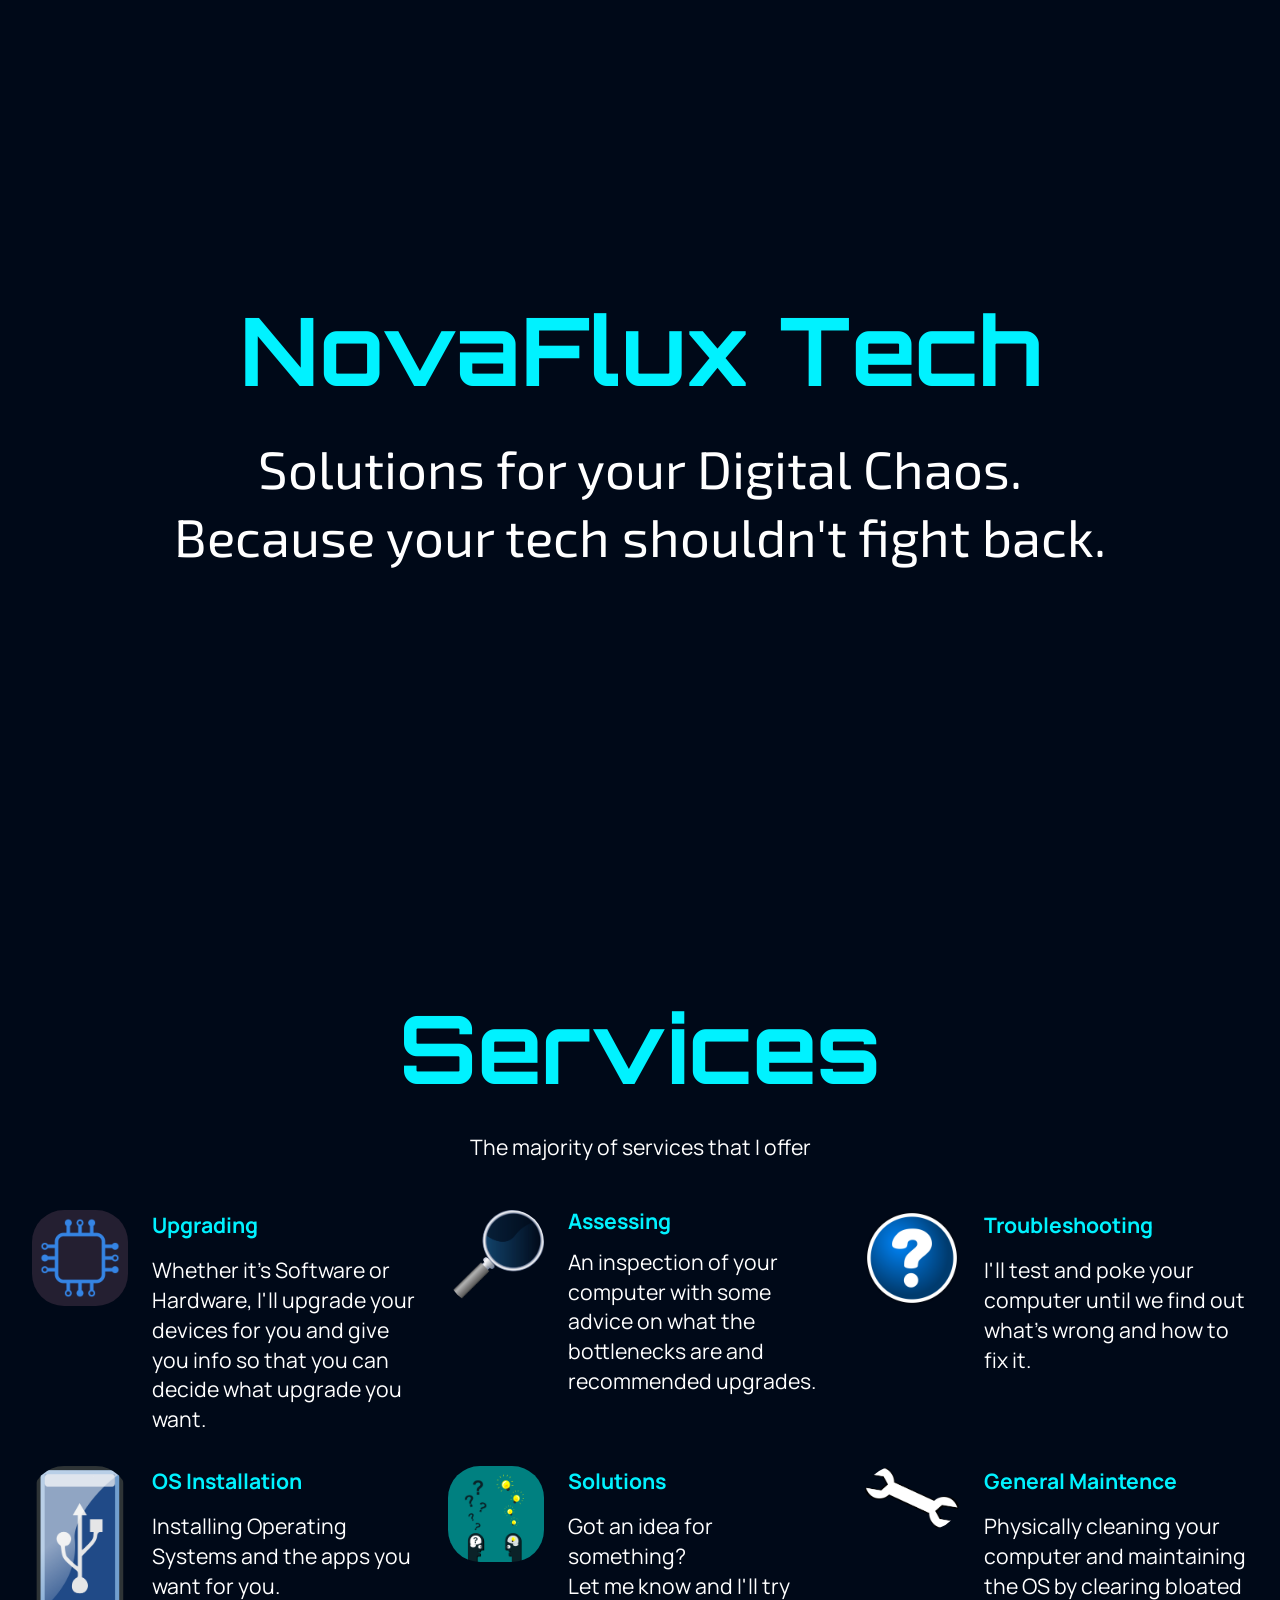
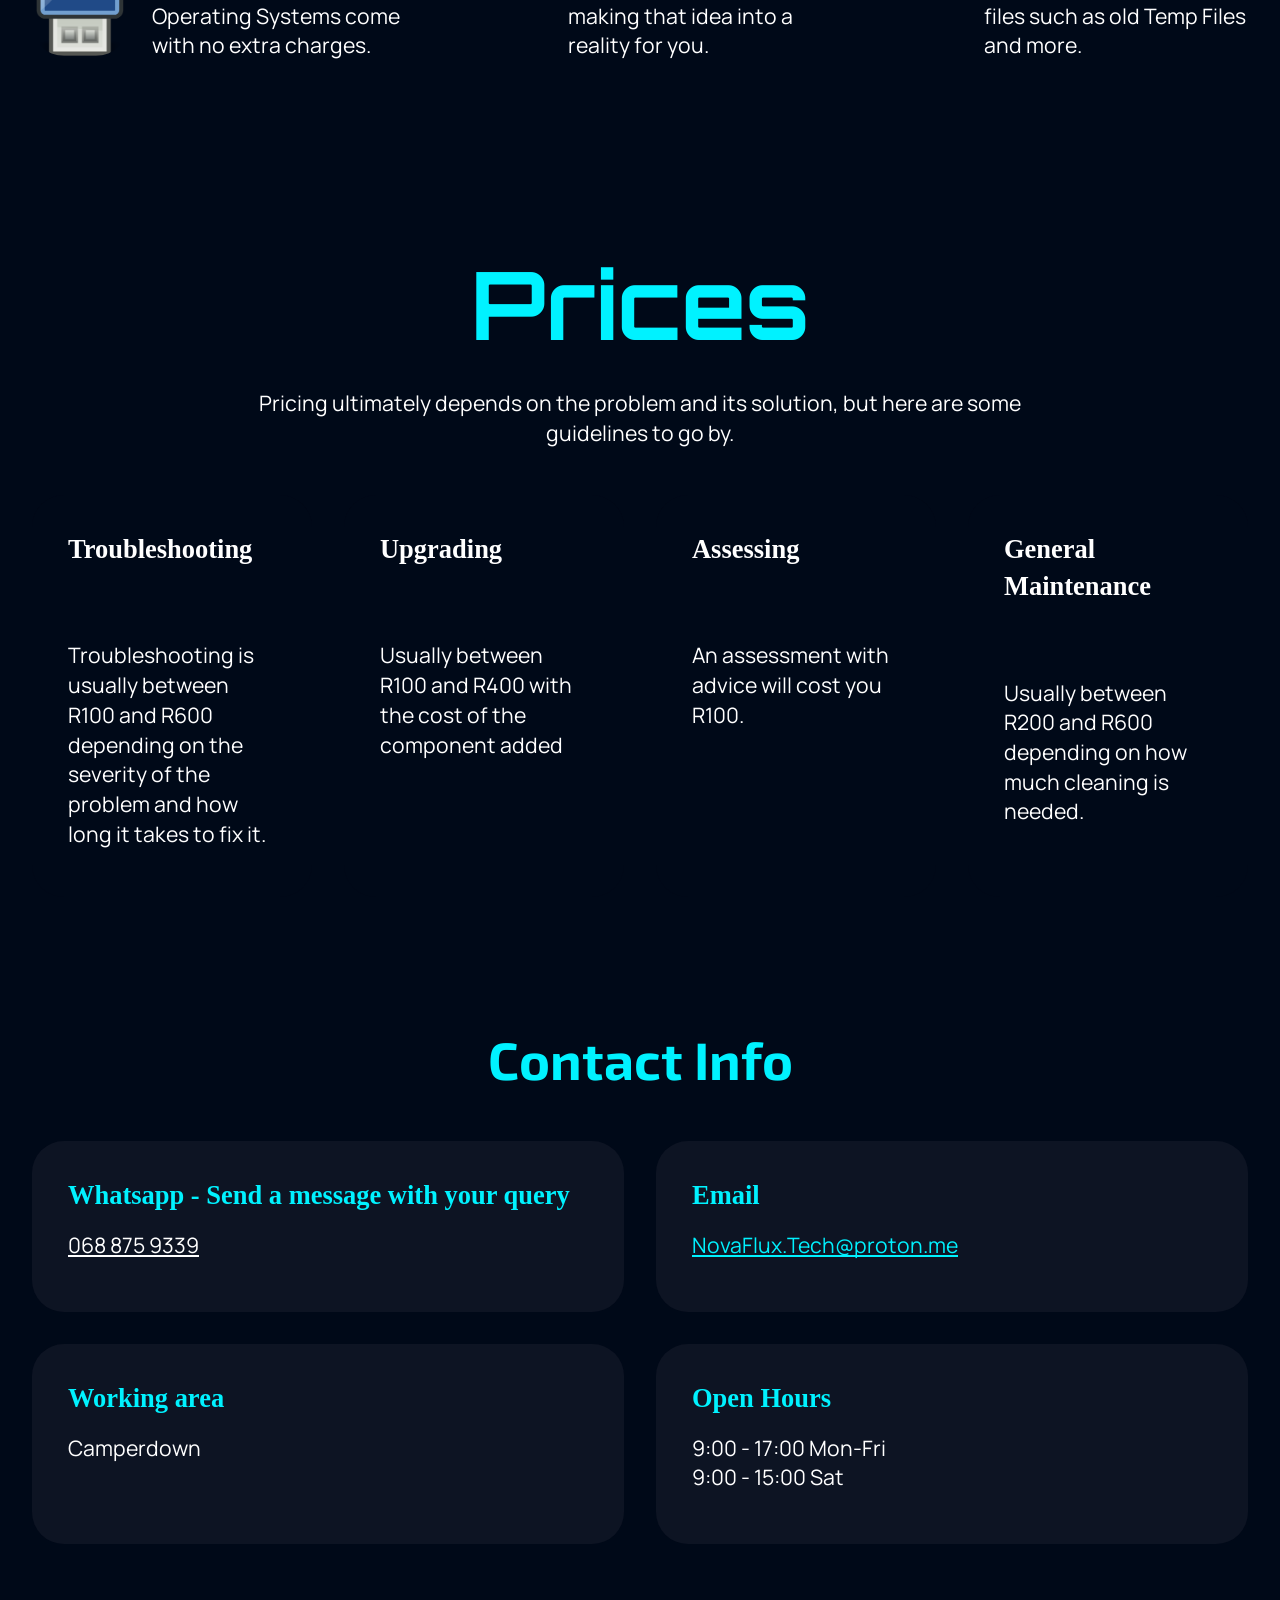
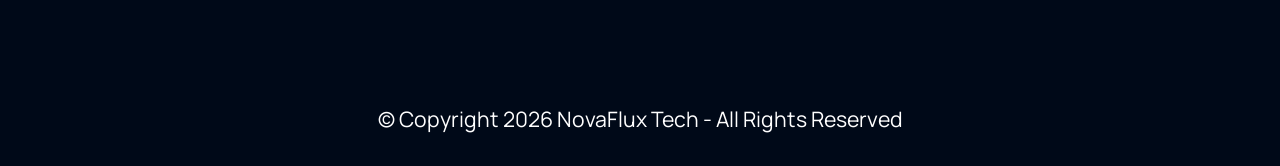
==== commit a13d4618: "Update" ====
--- a/index.html
+++ b/index.html
@@ -15,7 +15,9 @@
   <link rel="stylesheet" href="assets/animatecss/animate.css">
   <link rel="stylesheet" href="assets/theme/css/style.css">
   <link href="assets/fonts/style.css" rel="stylesheet">
-  <link rel="preload" as="style" href="assets/mobirise/css/mbr-additional.css?v=LHonYU"><link rel="stylesheet" href="assets/mobirise/css/mbr-additional.css?v=LHonYU" type="text/css">
+  <link rel="preload" href="https://fonts.googleapis.com/css?family=Manrope:200,300,400,500,600,700,800&display=swap" as="style" onload="this.onload=null;this.rel='stylesheet'">
+  <noscript><link rel="stylesheet" href="https://fonts.googleapis.com/css?family=Manrope:200,300,400,500,600,700,800&display=swap"></noscript>
+  <link rel="preload" as="style" href="assets/mobirise/css/mbr-additional.css?v=hIltIT"><link rel="stylesheet" href="assets/mobirise/css/mbr-additional.css?v=hIltIT" type="text/css">
 
   
   
@@ -54,7 +56,7 @@
 				<div class="mbr-section-head mb-5">
 					<h4 class="mbr-section-title mbr-fonts-style align-center mb-0 display-1">
 						<strong>Services</strong></h4>
-					<h5 class="mbr-section-subtitle mbr-fonts-style align-center mb-0 mt-4 display-7">The majority of services we offer</h5>
+					<h5 class="mbr-section-subtitle mbr-fonts-style align-center mb-0 mt-4 display-7">The majority of services that I offer</h5>
 				</div>
 			</div>
 		</div>
@@ -68,7 +70,7 @@
 						<h4 class="card-title mbr-fonts-style mb-0 display-7">
 							<strong>Upgrading</strong></h4>
 						<h5 class="card-text mbr-fonts-style mt-3 display-7">
-							<div>Whether it's Software or Hardware, we'll upgrade your devices for you and give you info so that you can decide what upgrade you want.</div>
+							<div>Whether it's Software or Hardware, I'll upgrade your devices for you and give you info so that you can decide what upgrade you want.</div>
 						</h5>
 					</div>
 				</div>
@@ -93,8 +95,7 @@
 					<div class="card-box">
 						<h4 class="card-title mbr-fonts-style mb-0 display-7">
 							<strong>Troubleshooting</strong></h4>
-						<h5 class="card-text mbr-fonts-style mt-3 display-7">
-							We'll test and poke your computer until we find out what's wrong and how to fix it.</h5>
+						<h5 class="card-text mbr-fonts-style mt-3 display-7">I'll test and poke your computer until we find out what's wrong and how to fix it.</h5>
 					</div>
 				</div>
 			</div>
@@ -121,7 +122,7 @@
 						<h4 class="card-title mbr-fonts-style mb-0 display-7">
 							<strong>Solutions</strong></h4>
 						<h5 class="card-text mbr-fonts-style mt-3 display-7">
-							Got an idea for something?<br>Let us know and we'll try making that idea into a reality for you.</h5>
+							Got an idea for something?<br>Let me know and I'll try making that idea into a reality for you.</h5>
 					</div>
 				</div>
 			</div>
@@ -273,7 +274,7 @@
                         <h6 class="card-title mbr-fonts-style mb-3 display-5"><strong>Open Hours</strong>
                         </h6>
                         <p class="mbr-text mbr-fonts-style display-7">
-                            9:00 - 17:00 Mon-Fri &amp; 9:00 - 15:00 Sat</p>
+                            9:00 - 17:00 Mon-Fri<br> 9:00 - 15:00 Sat</p>
                     </div>
                 </div>
             </div>
--- a/assets/mobirise/css/mbr-additional.css
+++ b/assets/mobirise/css/mbr-additional.css
@@ -37,7 +37,7 @@
   font-size: 4.75rem;
 }
 .display-4 {
-  font-family: undefined;
+  font-family: 'Manrope', sans-serif;
   font-size: 1.4rem;
   line-height: 1.5;
 }
@@ -53,7 +53,7 @@
   font-size: 2.25rem;
 }
 .display-7 {
-  font-family: undefined;
+  font-family: 'Manrope', sans-serif;
   font-size: 1.4rem;
   line-height: 1.3;
 }
@@ -641,7 +641,7 @@
   display: none;
 }
 .form-control {
-  font-family: undefined;
+  font-family: 'Manrope', sans-serif;
   font-size: 1.4rem;
   line-height: 1.3;
   font-weight: 400;
@@ -656,7 +656,7 @@
   border-color: #00f2ff !important;
 }
 .form-control:-webkit-input-placeholder {
-  font-family: undefined;
+  font-family: 'Manrope', sans-serif;
   font-size: 1.4rem;
   line-height: 1.3;
   font-weight: 400;
--- a/assets/mobirise/css/mbr-additional.css
+++ b/assets/mobirise/css/mbr-additional.css
@@ -37,7 +37,7 @@
   font-size: 4.75rem;
 }
 .display-4 {
-  font-family: undefined;
+  font-family: 'Manrope', sans-serif;
   font-size: 1.4rem;
   line-height: 1.5;
 }
@@ -53,7 +53,7 @@
   font-size: 2.25rem;
 }
 .display-7 {
-  font-family: undefined;
+  font-family: 'Manrope', sans-serif;
   font-size: 1.4rem;
   line-height: 1.3;
 }
@@ -641,7 +641,7 @@
   display: none;
 }
 .form-control {
-  font-family: undefined;
+  font-family: 'Manrope', sans-serif;
   font-size: 1.4rem;
   line-height: 1.3;
   font-weight: 400;
@@ -656,7 +656,7 @@
   border-color: #00f2ff !important;
 }
 .form-control:-webkit-input-placeholder {
-  font-family: undefined;
+  font-family: 'Manrope', sans-serif;
   font-size: 1.4rem;
   line-height: 1.3;
   font-weight: 400;
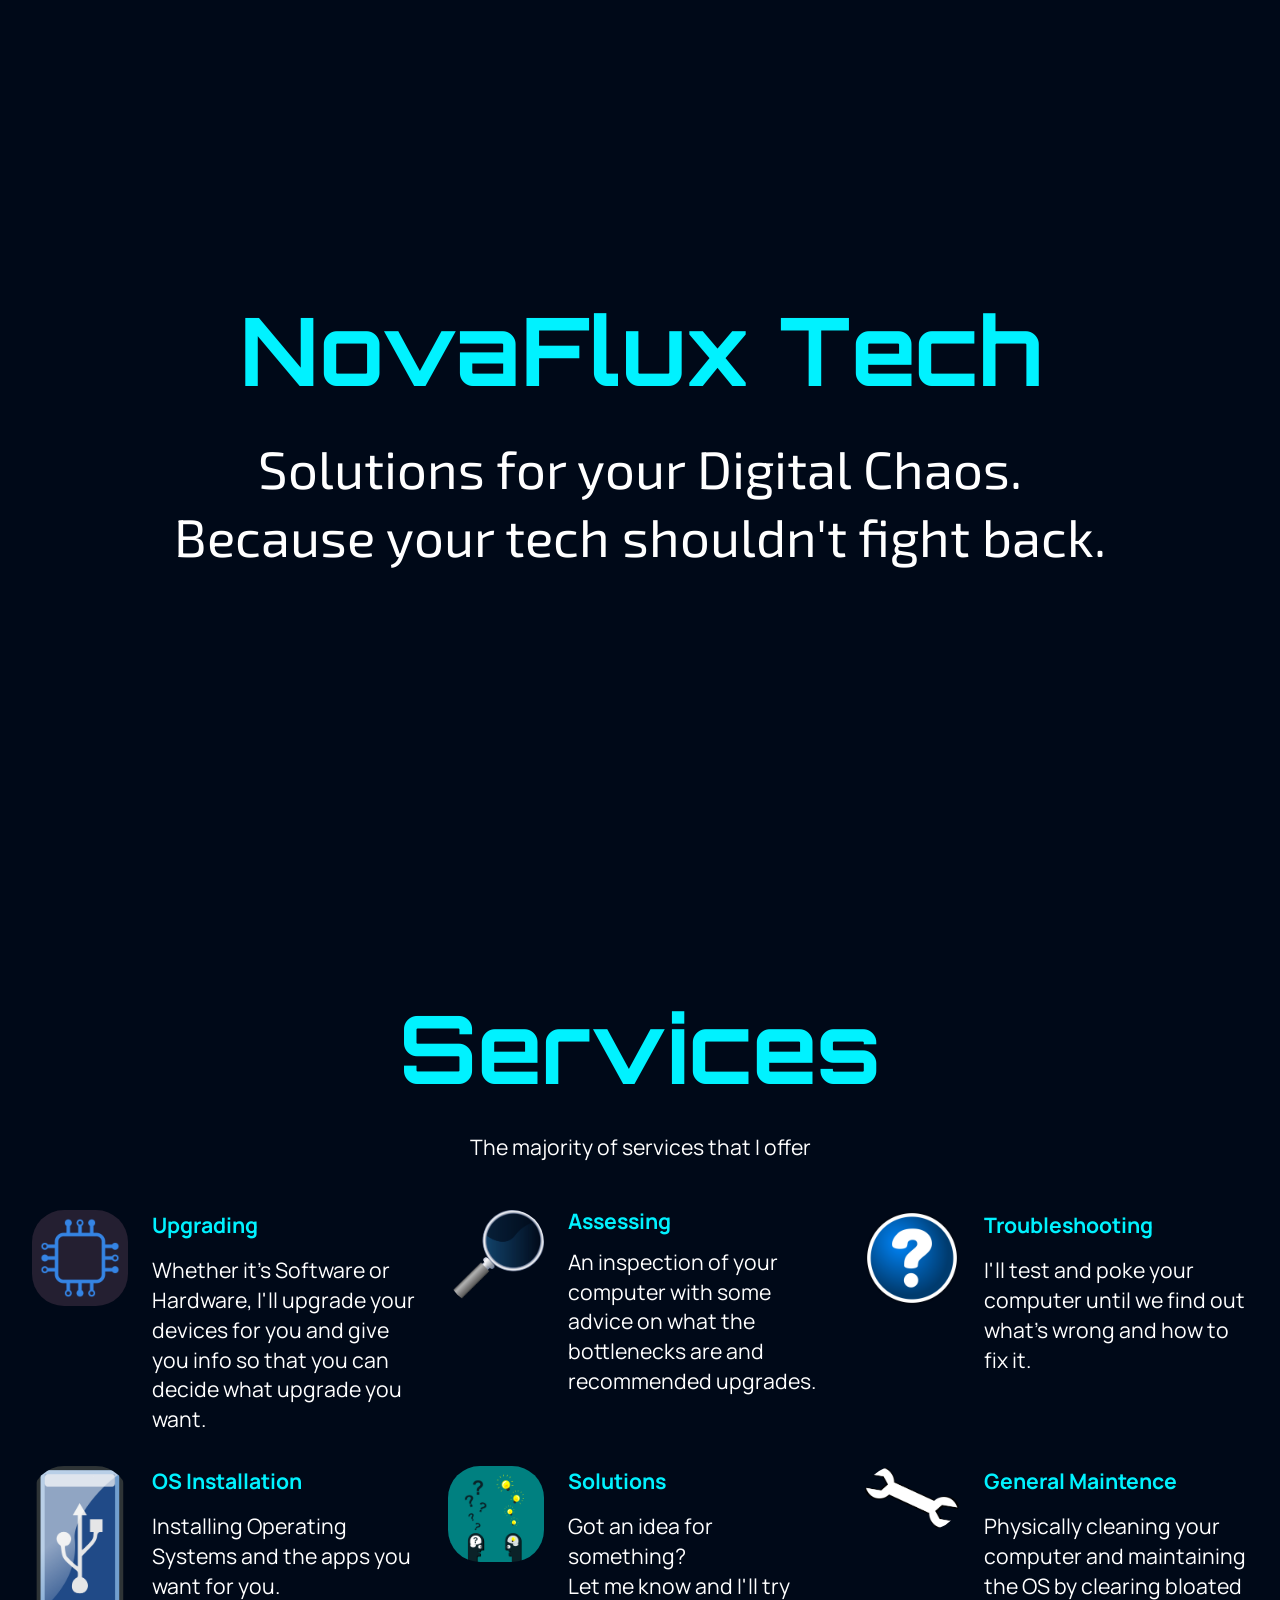
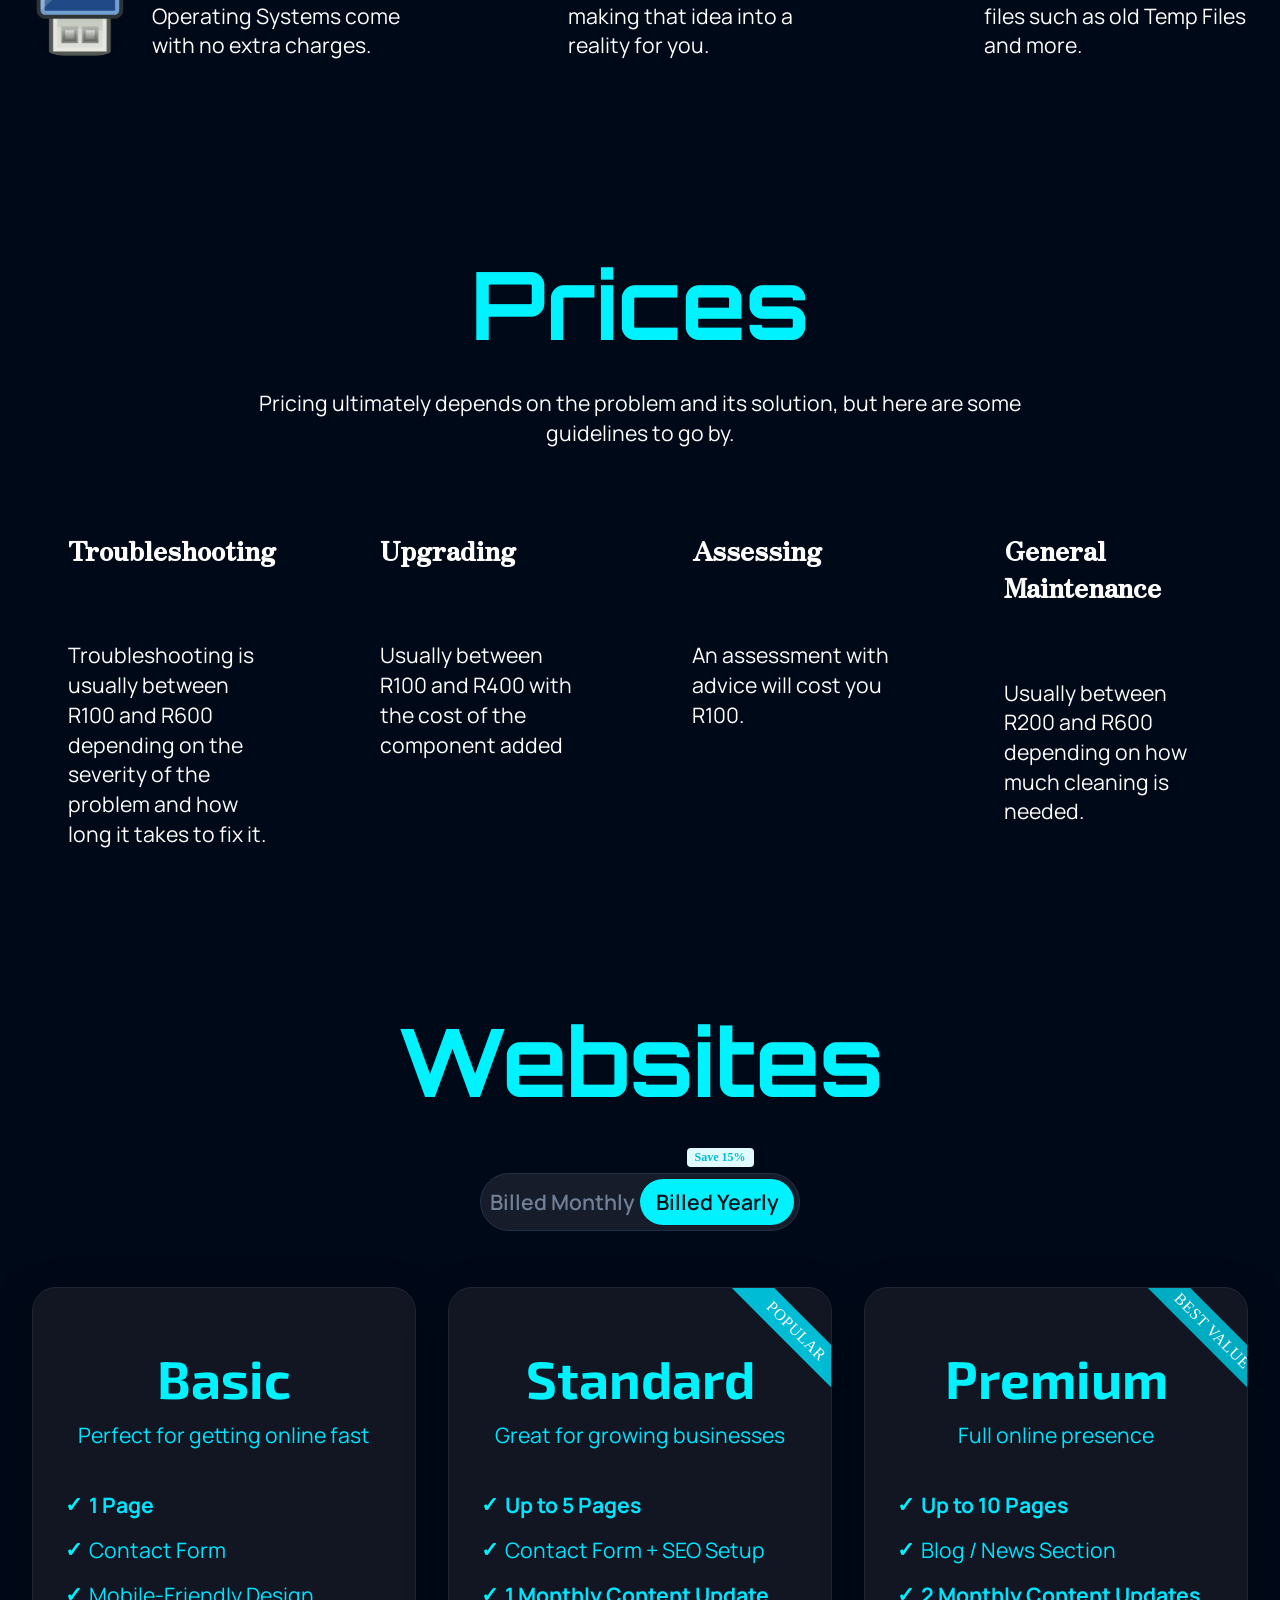
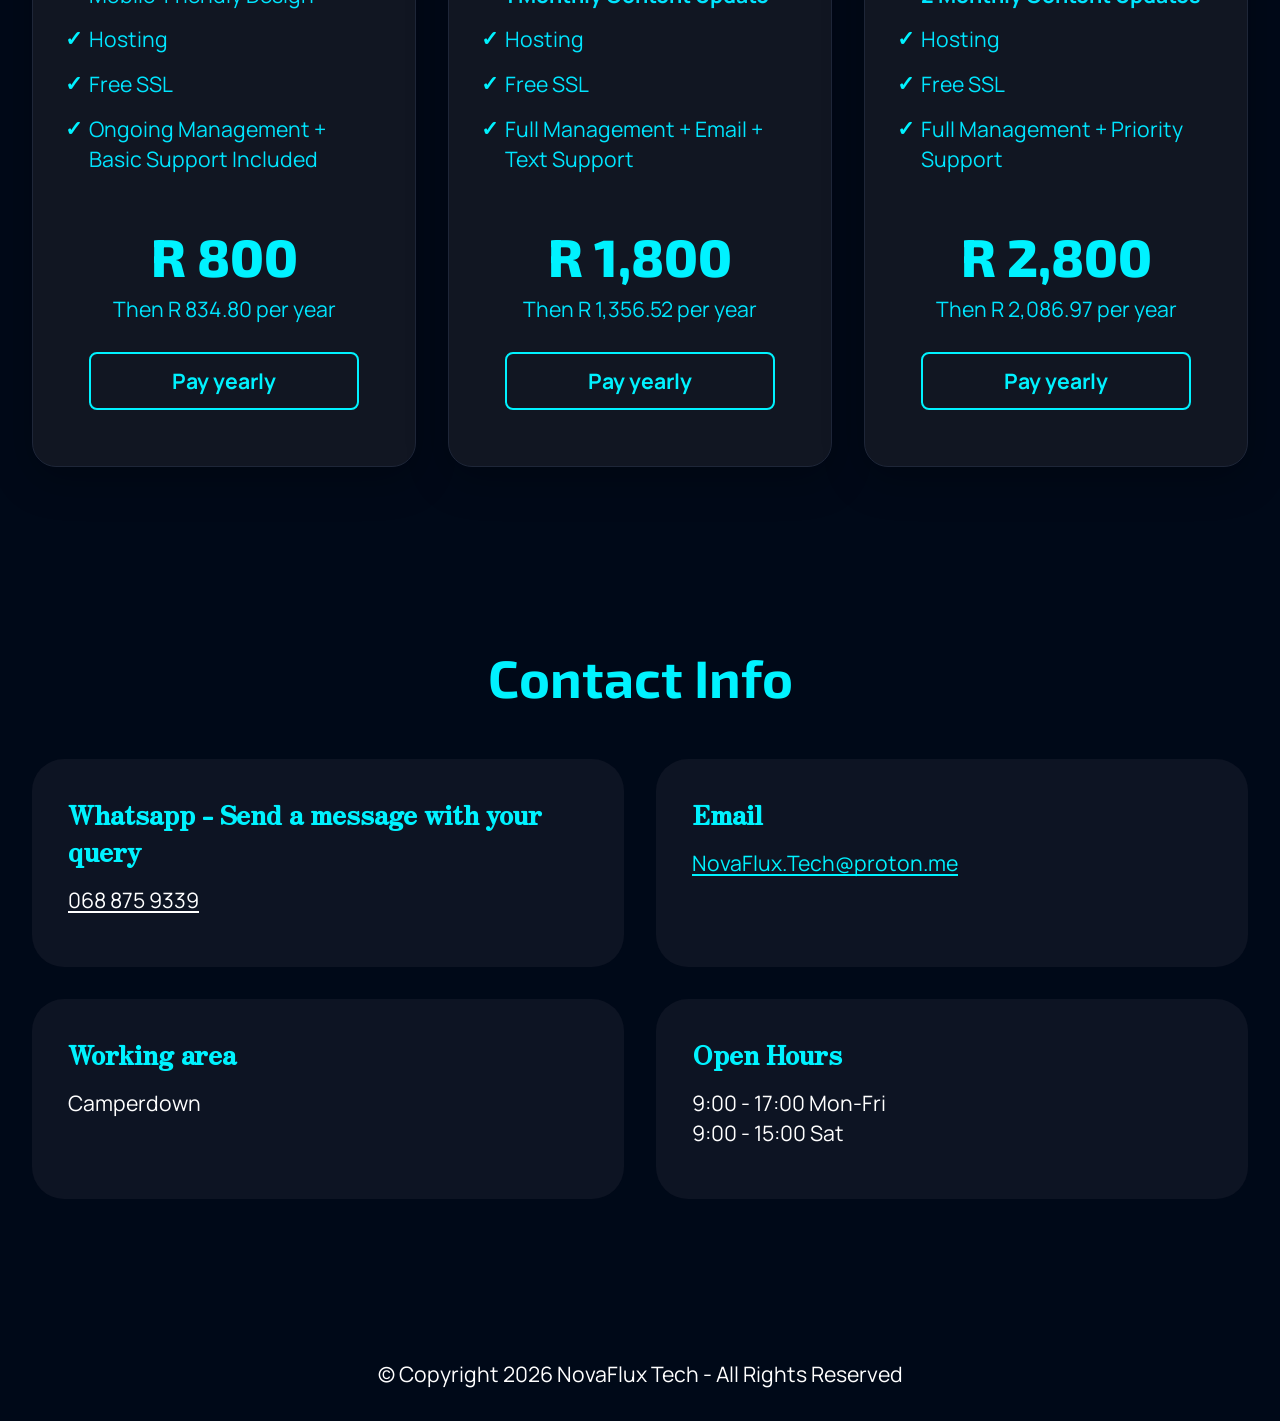
==== commit ca0abd12: "Update" ====
--- a/index.html
+++ b/index.html
@@ -15,9 +15,11 @@
   <link rel="stylesheet" href="assets/animatecss/animate.css">
   <link rel="stylesheet" href="assets/theme/css/style.css">
   <link href="assets/fonts/style.css" rel="stylesheet">
+  <link rel="preload" href="https://fonts.googleapis.com/css?family=Zen+Antique:400&display=swap" as="style" onload="this.onload=null;this.rel='stylesheet'">
+  <noscript><link rel="stylesheet" href="https://fonts.googleapis.com/css?family=Zen+Antique:400&display=swap"></noscript>
   <link rel="preload" href="https://fonts.googleapis.com/css?family=Manrope:200,300,400,500,600,700,800&display=swap" as="style" onload="this.onload=null;this.rel='stylesheet'">
   <noscript><link rel="stylesheet" href="https://fonts.googleapis.com/css?family=Manrope:200,300,400,500,600,700,800&display=swap"></noscript>
-  <link rel="preload" as="style" href="assets/mobirise/css/mbr-additional.css?v=hIltIT"><link rel="stylesheet" href="assets/mobirise/css/mbr-additional.css?v=hIltIT" type="text/css">
+  <link rel="preload" as="style" href="assets/mobirise/css/mbr-additional.css?v=Q9U59N"><link rel="stylesheet" href="assets/mobirise/css/mbr-additional.css?v=Q9U59N" type="text/css">
 
   
   
@@ -221,6 +223,152 @@
   </div>
 </section>
 
+<section class="mbr-section website-pricing-section cid-vtpz2fOE86" style="padding-top: calc(5 * 1rem); padding-bottom: calc(5 * 1rem); background-color: @bgColor;" id="witsec-html-block-5">
+
+
+
+
+
+<style>
+    .website-pricing-section { background-color: @bgColor; }
+    .website-pricing-section .section-main-title { color: #00f2ff !important; font-weight: 700; letter-spacing: -0.5px; }
+    
+    .toggle-master-outer-box { display: flex; justify-content: center; width: 100%; margin-bottom: 3.5rem; }
+    .toggle-pricing-wrapper { display: block; position: relative; width: 100%; max-width: 320px; padding-top: 1.8rem; }
+    
+    .toggle-badge-absolute-position { position: absolute; top: 0; right: 0; width: 50%; text-align: center; }
+    .toggle-discount-tag { display: inline-block; background-color: #e0faff; color: #00bcd4; font-size: 0.75rem !important; font-weight: bold; padding: 0.15rem 0.5rem; border-radius: 4px; line-height: 1.2; text-align: center; }
+    
+    .toggle-action-row { display: inline-flex; background: #161c2a; padding: 0.3rem; border-radius: 50px; border: 1px solid #242f47; width: 100%; }
+    .toggle-action-btn { flex: 1; background: transparent; border: none; color: #718096; padding: 0.5rem 0; border-radius: 50px; font-weight: 600; cursor: pointer; transition: all 0.2s ease; text-align: center; }
+    .toggle-action-btn.active { background: #00f2ff; color: #0b0f19; }
+    
+    .pricing-card-surface { background-color: #111622 !important; border: 1px solid #1e2638 !important; border-radius: 1.5rem !important; padding: 3.5rem 2rem; text-align: center; display: flex; flex-direction: column; position: relative; overflow: hidden; box-shadow: 0 12px 40px rgba(0, 0, 0, 0.25); }
+    .pricing-card-surface .plan-title-string { color: #00f2ff !important; font-weight: 700; margin-bottom: 0.5rem; }
+    .pricing-card-surface .plan-subtitle-string { color: #00e5ff !important; margin-bottom: 2.5rem; line-height: 1.4; }
+    
+    .pricing-bullet-stack { list-style: none; padding: 0; margin: 0 0 3rem 0; display: flex; flex-direction: column; gap: 0.95rem; text-align: left; padding-left: 1.5rem; }
+    .pricing-bullet-stack li { color: #00e5ff; position: relative; line-height: 1.4; }
+    .pricing-bullet-stack li::before { content: "✓"; position: absolute; left: -1.5rem; top: 0; color: #00f2ff; font-weight: bold; font-family: sans-serif; }
+    
+    .pricing-currency-block { margin-top: auto; margin-bottom: 1.75rem; }
+    .pricing-currency-primary { font-weight: 800; color: #00f2ff; margin-bottom: 0.25rem; }
+    .pricing-currency-secondary { color: #00e5ff; }
+    
+    .pricing-action-anchor { background: transparent !important; color: #00f2ff !important; border: 2px solid #00f2ff !important; border-radius: 0.5rem !important; padding: 0.75rem 2rem !important; font-weight: bold !important; text-transform: none !important; transition: all 0.2s ease; display: inline-block; width: 85%; margin: 0 auto; text-decoration: none; text-align: center; }
+    .pricing-action-anchor:hover { background: #00f2ff !important; color: #0b0f19 !important; }
+    
+    .corner-banner-ribbon { position: absolute; top: 28px; right: -45px; transform: rotate(45deg); background: #00bcd4; color: #ffffff; font-weight: 400; width: 160px; text-align: center !important; padding: 0.20rem 0; letter-spacing: 0.5px; }
+
+    .pricing-monthly-view { display: none; }
+    .show-monthly .pricing-monthly-view { display: block; }
+    .show-monthly .pricing-yearly-view { display: none; }
+</style>
+
+<div id="pricing-matrix-container" class="container" style="position: relative; z-index: 2;">
+    <div class="row justify-content-center mb-4">
+        <div class="col-12 text-center">
+            <h2 class="section-main-title mb-0 mbr-fonts-style display-1">Websites</h2>
+        </div>
+    </div>
+    
+    <div class="row justify-content-center">
+        <div class="col-12 text-center">
+            <div class="toggle-master-outer-box">
+                <div class="toggle-pricing-wrapper">
+                    <div class="toggle-badge-absolute-position">
+                        <span class="toggle-discount-tag mbr-fonts-style" style="font-size: 0.75rem !important;">Save 15%</span>
+                    </div>
+                    <div class="toggle-action-row">
+                        <button class="toggle-action-btn mbr-fonts-style display-7" id="btn-m" onclick="document.getElementById('pricing-matrix-container').classList.add('show-monthly'); document.getElementById('btn-y').classList.remove('active'); this.classList.add('active');">Billed Monthly</button>
+                        <button class="toggle-action-btn active mbr-fonts-style display-7" id="btn-y" onclick="document.getElementById('pricing-matrix-container').classList.remove('show-monthly'); document.getElementById('btn-m').classList.remove('active'); this.classList.add('active');">Billed Yearly</button>
+                    </div>
+                </div>
+            </div>
+        </div>
+    </div>
+
+    <div class="row g-4 justify-content-center align-items-stretch">
+<!-- ================================================================= -->
+<!-- PART 1 END                                                        -->
+<!-- ================================================================= -->
+<!-- ================================================================= -->
+<!-- PART 2 START: COLUMNS AND PRESENTATION DISPLAY GRIDS             -->
+<!-- ================================================================= -->
+        <!-- CARD 1: BASIC Plan -->
+        <div class="col-lg-4 col-md-6 d-flex flex-column">
+            <div class="pricing-card-surface h-100">
+                <h3 class="plan-title-string mbr-fonts-style display-2">Basic</h3>
+                <p class="plan-subtitle-string mbr-fonts-style display-7">Perfect for getting online fast</p>
+                <ul class="pricing-bullet-stack">
+                    <li class="mbr-fonts-style display-7"><strong>1 Page</strong></li>
+                    <li class="mbr-fonts-style display-7">Contact Form</li>
+                    <li class="mbr-fonts-style display-7">Mobile-Friendly Design</li>
+                    <li class="mbr-fonts-style display-7">Hosting</li>
+                    <li class="mbr-fonts-style display-7">Free SSL</li>
+                    <li class="mbr-fonts-style display-7">Ongoing Management +<br>Basic Support Included</li>
+                </ul>
+                <div class="pricing-currency-block mt-auto">
+                    <div class="pricing-currency-primary target-price mbr-fonts-style display-2">R 800</div>
+                    <div class="pricing-yearly-view pricing-currency-secondary mbr-fonts-style display-7">Then R 834.80 per year</div>
+                    <div class="pricing-monthly-view pricing-currency-secondary mbr-fonts-style display-7">Then R 80 per month</div>
+                </div>
+                <a href="#" class="pricing-yearly-view pricing-action-anchor mbr-fonts-style display-7">Pay yearly</a>
+                <a href="#" class="pricing-monthly-view pricing-action-anchor mbr-fonts-style display-7">Pay monthly</a>
+            </div>
+        </div>
+
+        <!-- CARD 2: STANDARD Plan -->
+        <div class="col-lg-4 col-md-6 d-flex flex-column">
+            <div class="pricing-card-surface h-100">
+                <div class="corner-banner-ribbon">POPULAR</div>
+                <h3 class="plan-title-string mbr-fonts-style display-2">Standard</h3>
+                <p class="plan-subtitle-string mbr-fonts-style display-7">Great for growing businesses</p>
+                <ul class="pricing-bullet-stack">
+                    <li class="mbr-fonts-style display-7"><strong>Up to 5 Pages</strong></li>
+                    <li class="mbr-fonts-style display-7">Contact Form + SEO Setup</li>
+                    <li class="mbr-fonts-style display-7"><strong>1 Monthly Content Update</strong></li>
+                    <li class="mbr-fonts-style display-7">Hosting</li>
+                    <li class="mbr-fonts-style display-7">Free SSL</li>
+                    <li class="mbr-fonts-style display-7">Full Management + Email +<br>Text Support</li>
+                </ul>
+                <div class="pricing-currency-block mt-auto">
+                    <div class="pricing-currency-primary target-price mbr-fonts-style display-2">R 1,800</div>
+                    <div class="pricing-yearly-view pricing-currency-secondary mbr-fonts-style display-7">Then R 1,356.52 per year</div>
+                    <div class="pricing-monthly-view pricing-currency-secondary mbr-fonts-style display-7">Then R 130 per month</div>
+                </div>
+                <a href="#" class="pricing-yearly-view pricing-action-anchor mbr-fonts-style display-7">Pay yearly</a>
+                <a href="#" class="pricing-monthly-view pricing-action-anchor mbr-fonts-style display-7">Pay monthly</a>
+            </div>
+        </div>
+
+        <!-- CARD 3: PREMIUM Plan -->
+        <div class="col-lg-4 col-md-6 d-flex flex-column">
+            <div class="pricing-card-surface h-100">
+                <div class="corner-banner-ribbon" style="background: #00acc1 !important;">BEST VALUE</div>
+                <h3 class="plan-title-string mbr-fonts-style display-2">Premium</h3>
+                <p class="plan-subtitle-string mbr-fonts-style display-7">Full online presence</p>
+                <ul class="pricing-bullet-stack">
+                    <li class="mbr-fonts-style display-7"><strong>Up to 10 Pages</strong></li>
+                    <li class="mbr-fonts-style display-7">Blog / News Section</li>
+                    <li class="mbr-fonts-style display-7"><strong>2 Monthly Content Updates</strong></li>
+                    <li class="mbr-fonts-style display-7">Hosting</li>
+                    <li class="mbr-fonts-style display-7">Free SSL</li>
+                    <li class="mbr-fonts-style display-7">Full Management + Priority Support</li>
+                </ul>
+                <div class="pricing-currency-block mt-auto">
+                    <div class="pricing-currency-primary target-price mbr-fonts-style display-2">R 2,800</div>
+                    <div class="pricing-yearly-view pricing-currency-secondary mbr-fonts-style display-7">Then R 2,086.97 per year</div>
+                    <div class="pricing-monthly-view pricing-currency-secondary mbr-fonts-style display-7">Then R 200 per month</div>
+                </div>
+                <a href="#" class="pricing-yearly-view pricing-action-anchor mbr-fonts-style display-7">Pay yearly</a>
+                <a href="#" class="pricing-monthly-view pricing-action-anchor mbr-fonts-style display-7">Pay monthly</a>
+            </div>
+        </div>
+    </div>
+</div>
+</section>
+
 <section data-bs-version="5.1" class="contacts01 cid-vjjjwmVoqT" id="contacts01-3">
     
 
--- a/assets/mobirise/css/mbr-additional.css
+++ b/assets/mobirise/css/mbr-additional.css
@@ -45,7 +45,7 @@
   font-size: 1.75rem;
 }
 .display-5 {
-  font-family: undefined;
+  font-family: 'Zen Antique', serif;
   font-size: 1.8rem;
   line-height: 1.5;
 }
@@ -989,6 +989,17 @@
 .cid-vjjhyQN8Dy .content-head {
   max-width: 800px;
 }
+.cid-vtpz2fOE86 {
+  padding-top: 75px;
+  padding-bottom: 75px;
+  background-color: #000918;
+}
+.cid-vtpz2fOE86 img {
+  width: auto;
+}
+.cid-vtpz2fOE86 H2 {
+  text-align: center;
+}
 .cid-vjjjwmVoqT {
   padding-top: 6rem;
   padding-bottom: 6rem;
--- a/assets/mobirise/css/mbr-additional.css
+++ b/assets/mobirise/css/mbr-additional.css
@@ -45,7 +45,7 @@
   font-size: 1.75rem;
 }
 .display-5 {
-  font-family: undefined;
+  font-family: 'Zen Antique', serif;
   font-size: 1.8rem;
   line-height: 1.5;
 }
@@ -989,6 +989,17 @@
 .cid-vjjhyQN8Dy .content-head {
   max-width: 800px;
 }
+.cid-vtpz2fOE86 {
+  padding-top: 75px;
+  padding-bottom: 75px;
+  background-color: #000918;
+}
+.cid-vtpz2fOE86 img {
+  width: auto;
+}
+.cid-vtpz2fOE86 H2 {
+  text-align: center;
+}
 .cid-vjjjwmVoqT {
   padding-top: 6rem;
   padding-bottom: 6rem;
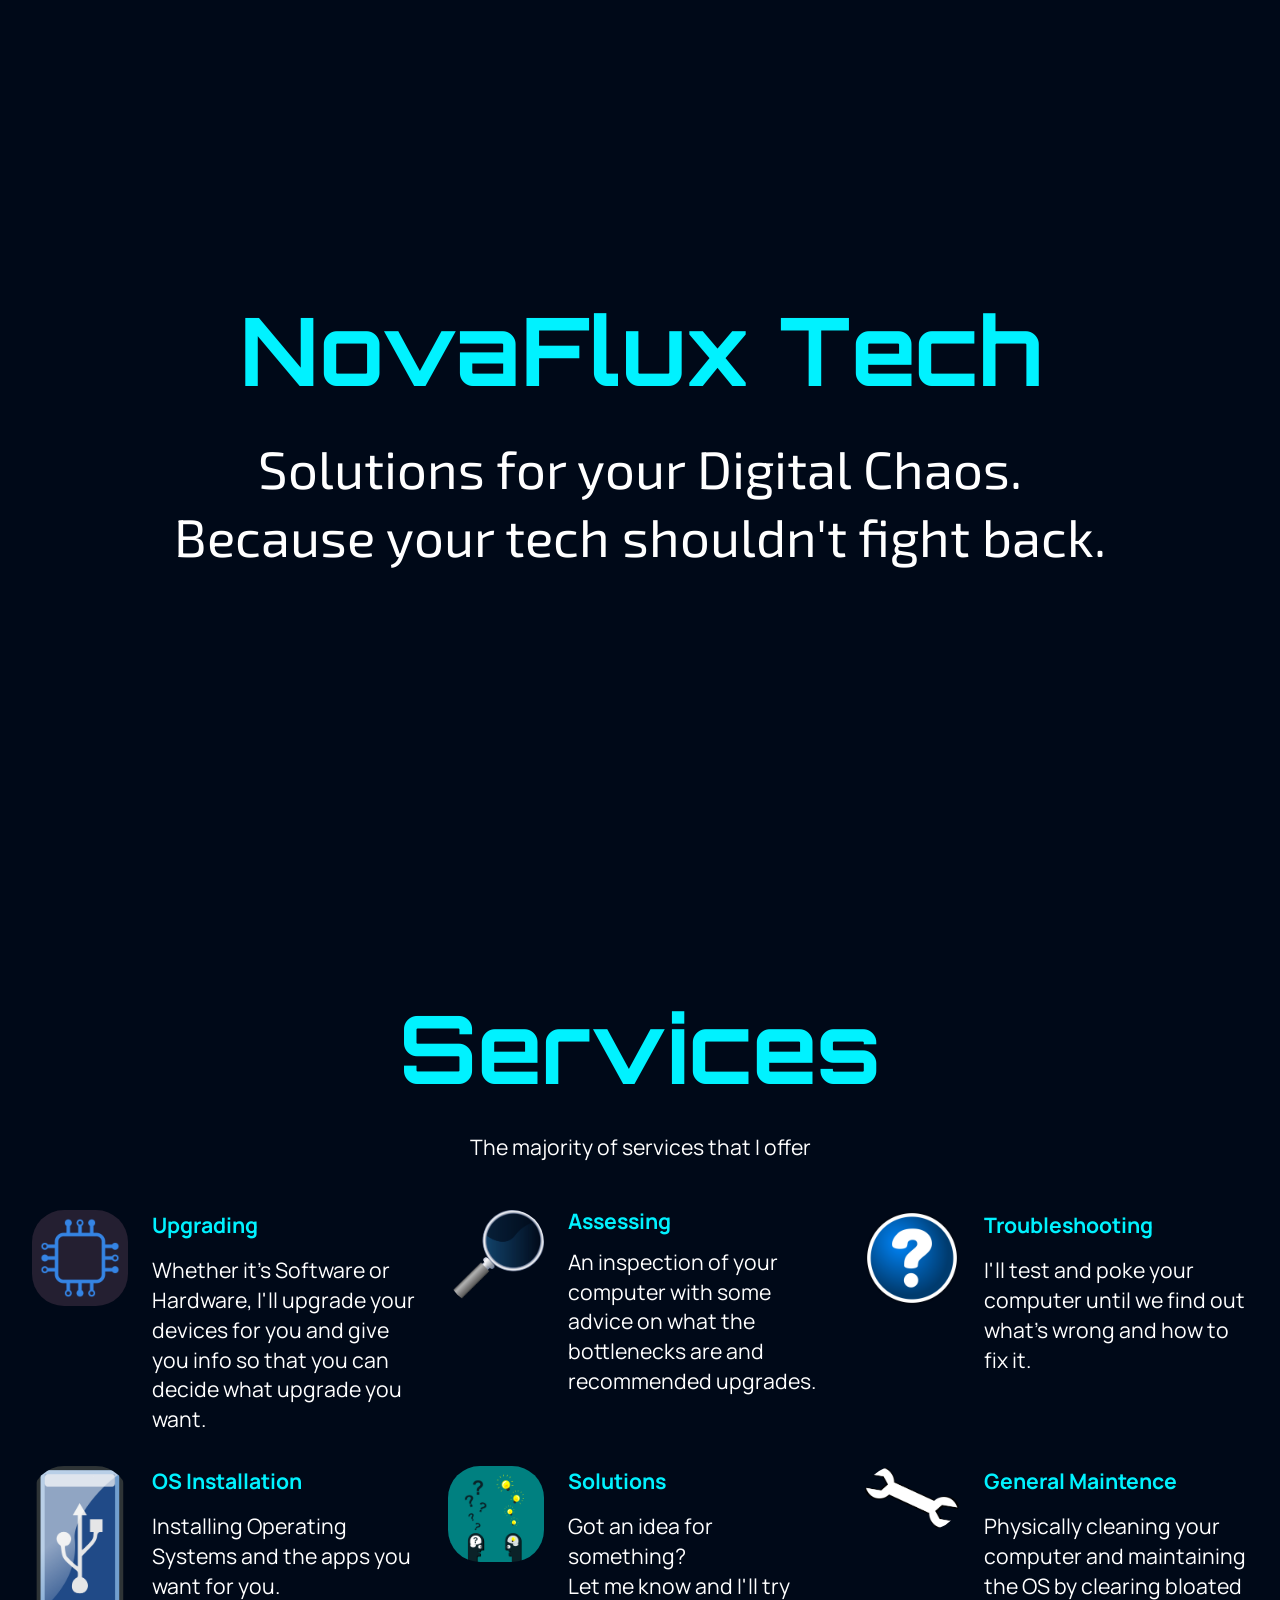
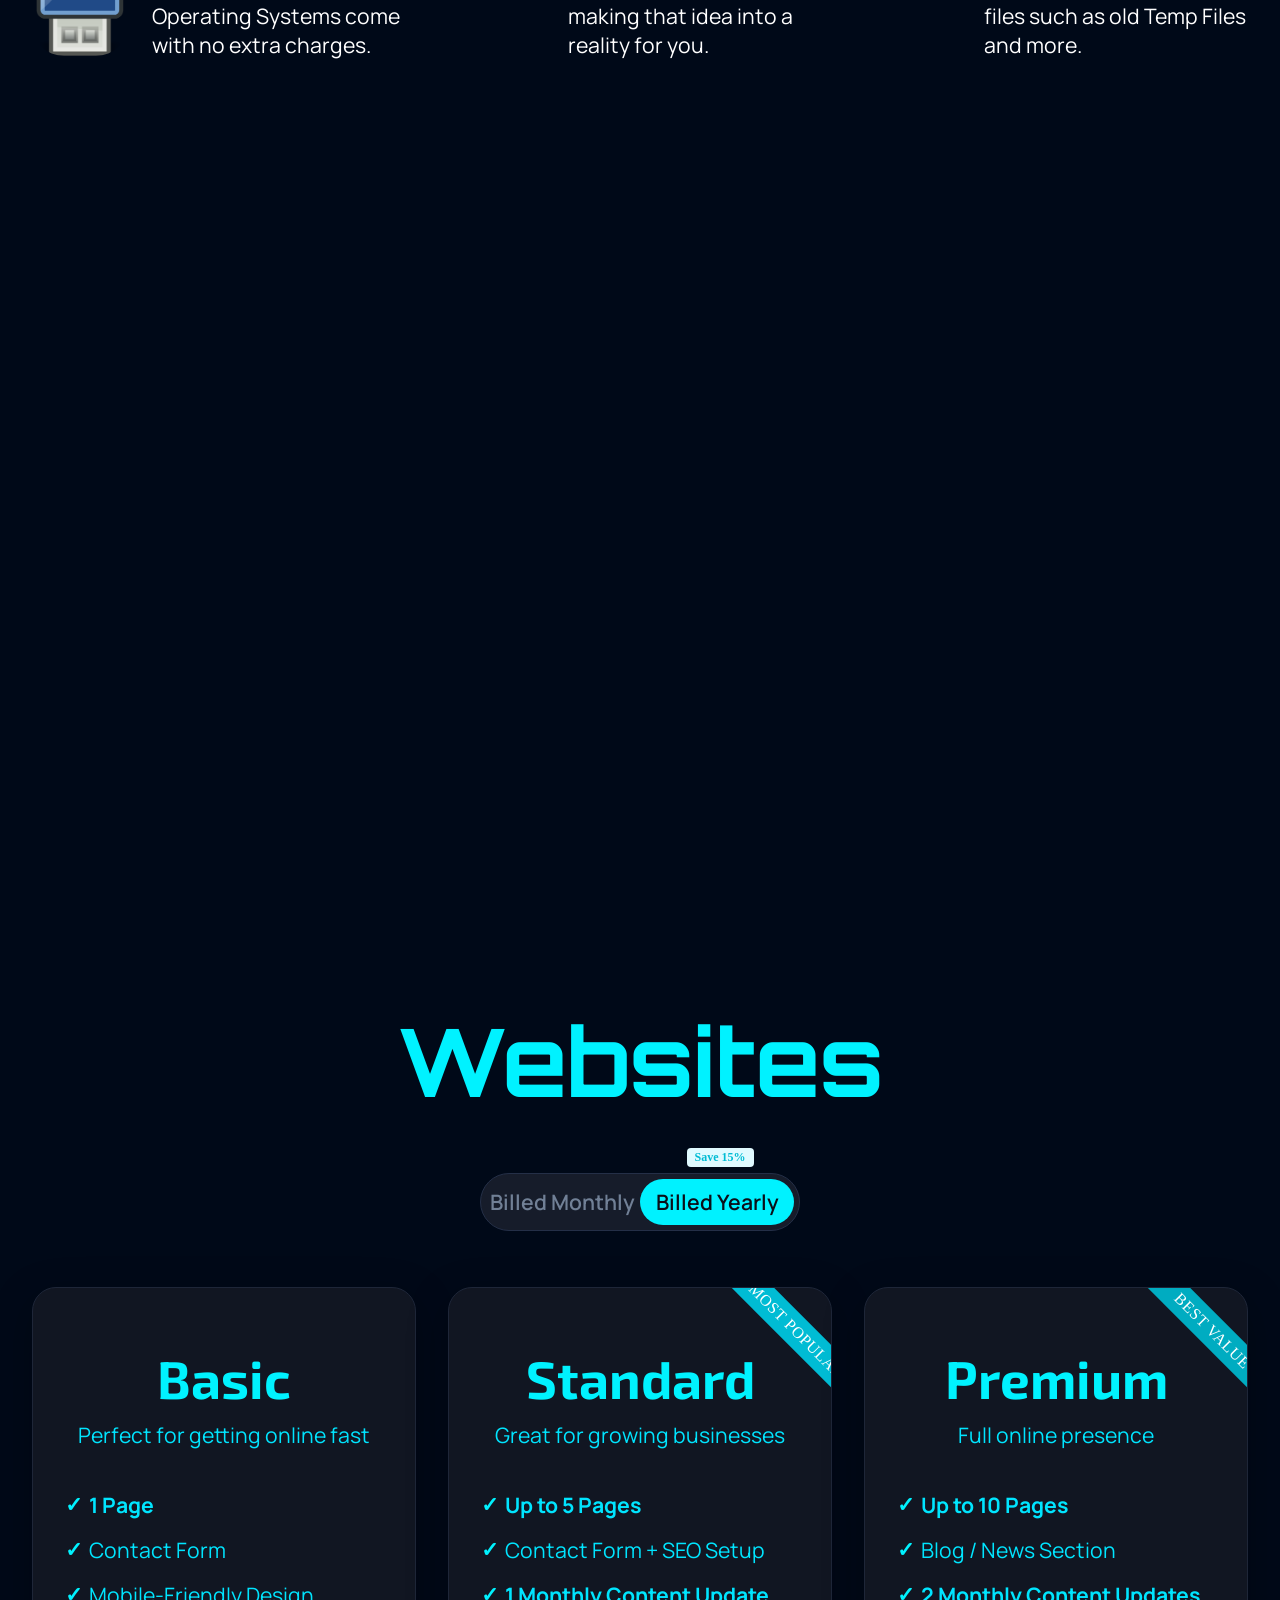
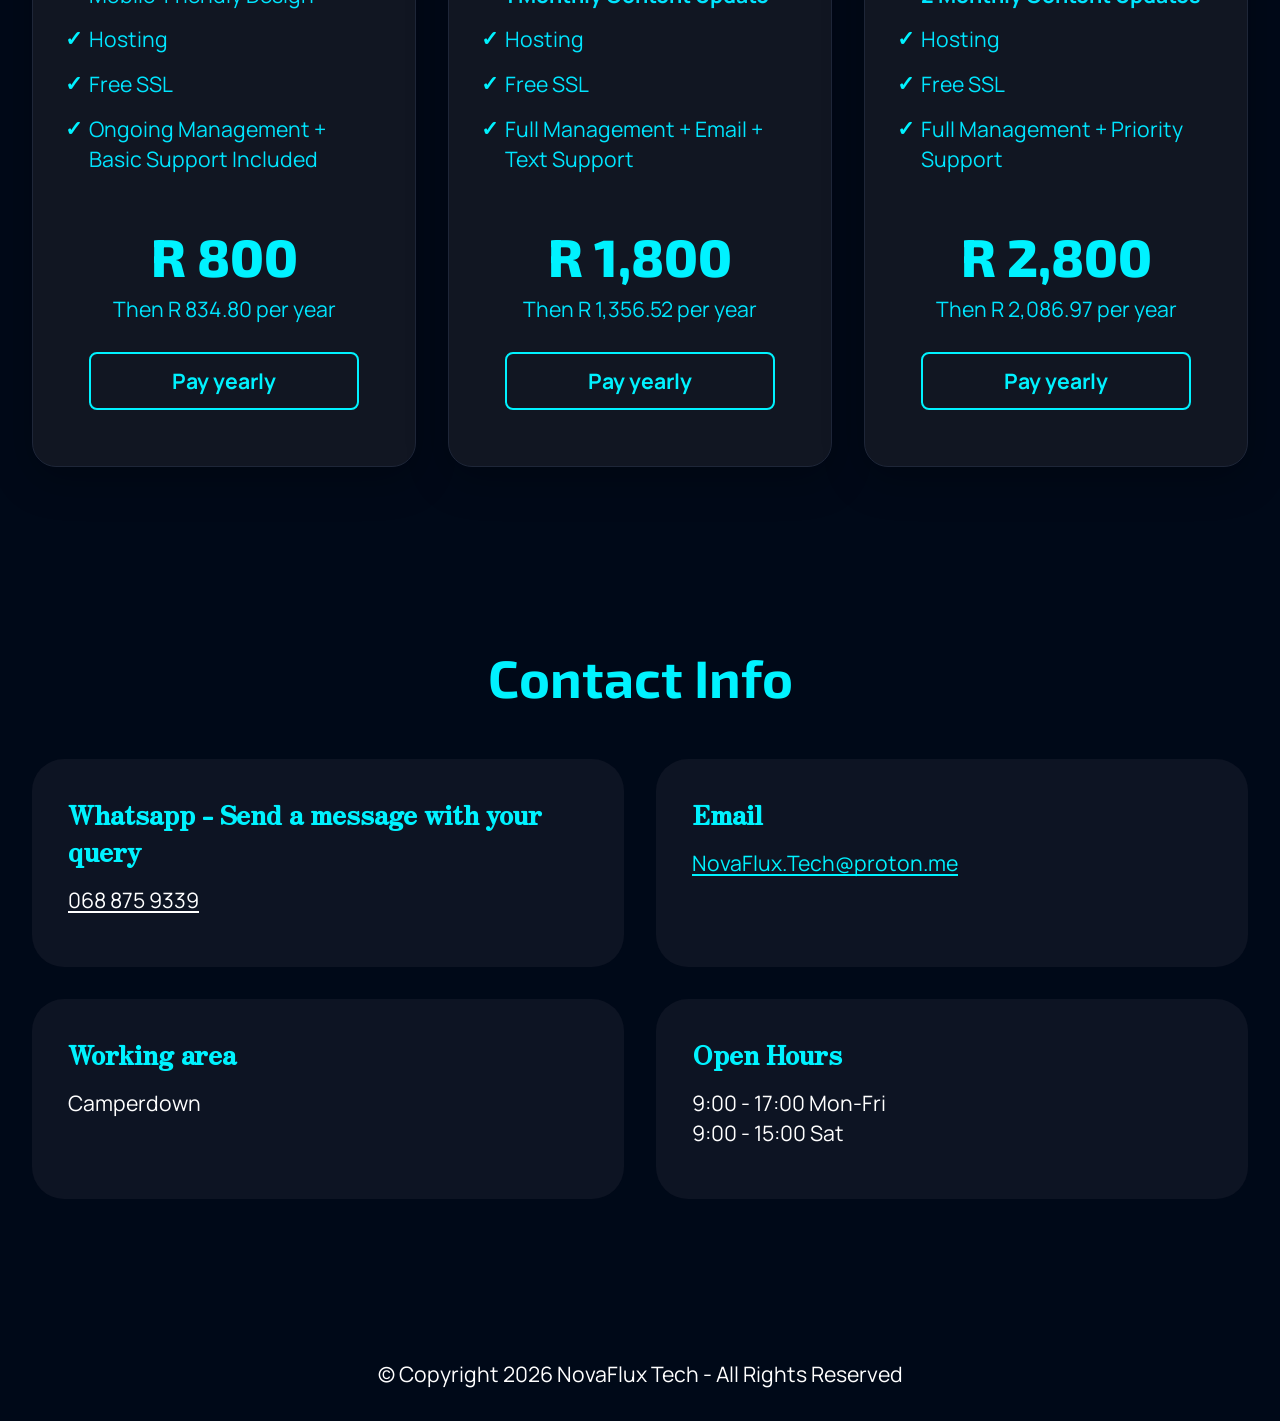
==== commit 1ee7cf19: "Fix" ====
--- a/index.html
+++ b/index.html
@@ -19,7 +19,7 @@
   <noscript><link rel="stylesheet" href="https://fonts.googleapis.com/css?family=Zen+Antique:400&display=swap"></noscript>
   <link rel="preload" href="https://fonts.googleapis.com/css?family=Manrope:200,300,400,500,600,700,800&display=swap" as="style" onload="this.onload=null;this.rel='stylesheet'">
   <noscript><link rel="stylesheet" href="https://fonts.googleapis.com/css?family=Manrope:200,300,400,500,600,700,800&display=swap"></noscript>
-  <link rel="preload" as="style" href="assets/mobirise/css/mbr-additional.css?v=Q9U59N"><link rel="stylesheet" href="assets/mobirise/css/mbr-additional.css?v=Q9U59N" type="text/css">
+  <link rel="preload" as="style" href="assets/mobirise/css/mbr-additional.css?v=W8jycj"><link rel="stylesheet" href="assets/mobirise/css/mbr-additional.css?v=W8jycj" type="text/css">
 
   
   
@@ -313,15 +313,15 @@
                     <div class="pricing-yearly-view pricing-currency-secondary mbr-fonts-style display-7">Then R 834.80 per year</div>
                     <div class="pricing-monthly-view pricing-currency-secondary mbr-fonts-style display-7">Then R 80 per month</div>
                 </div>
-                <a href="#" class="pricing-yearly-view pricing-action-anchor mbr-fonts-style display-7">Pay yearly</a>
-                <a href="#" class="pricing-monthly-view pricing-action-anchor mbr-fonts-style display-7">Pay monthly</a>
+                <a href="javascript:void(0);" class="pricing-yearly-view pricing-action-anchor mbr-fonts-style display-7">Pay yearly</a>
+                <a href="javascript:void(0);" class="pricing-monthly-view pricing-action-anchor mbr-fonts-style display-7">Pay monthly</a>
             </div>
         </div>
 
         <!-- CARD 2: STANDARD Plan -->
         <div class="col-lg-4 col-md-6 d-flex flex-column">
             <div class="pricing-card-surface h-100">
-                <div class="corner-banner-ribbon">POPULAR</div>
+                <div class="corner-banner-ribbon">MOST POPULAR</div>
                 <h3 class="plan-title-string mbr-fonts-style display-2">Standard</h3>
                 <p class="plan-subtitle-string mbr-fonts-style display-7">Great for growing businesses</p>
                 <ul class="pricing-bullet-stack">
@@ -337,8 +337,8 @@
                     <div class="pricing-yearly-view pricing-currency-secondary mbr-fonts-style display-7">Then R 1,356.52 per year</div>
                     <div class="pricing-monthly-view pricing-currency-secondary mbr-fonts-style display-7">Then R 130 per month</div>
                 </div>
-                <a href="#" class="pricing-yearly-view pricing-action-anchor mbr-fonts-style display-7">Pay yearly</a>
-                <a href="#" class="pricing-monthly-view pricing-action-anchor mbr-fonts-style display-7">Pay monthly</a>
+                <a href="javascript:void(0);" class="pricing-yearly-view pricing-action-anchor mbr-fonts-style display-7">Pay yearly</a>
+                <a href="javascript:void(0);" class="pricing-monthly-view pricing-action-anchor mbr-fonts-style display-7">Pay monthly</a>
             </div>
         </div>
 
@@ -361,8 +361,8 @@
                     <div class="pricing-yearly-view pricing-currency-secondary mbr-fonts-style display-7">Then R 2,086.97 per year</div>
                     <div class="pricing-monthly-view pricing-currency-secondary mbr-fonts-style display-7">Then R 200 per month</div>
                 </div>
-                <a href="#" class="pricing-yearly-view pricing-action-anchor mbr-fonts-style display-7">Pay yearly</a>
-                <a href="#" class="pricing-monthly-view pricing-action-anchor mbr-fonts-style display-7">Pay monthly</a>
+                <a href="javascript:void(0);" class="pricing-yearly-view pricing-action-anchor mbr-fonts-style display-7">Pay yearly</a>
+                <a href="javascript:void(0);" class="pricing-monthly-view pricing-action-anchor mbr-fonts-style display-7">Pay monthly</a>
             </div>
         </div>
     </div>
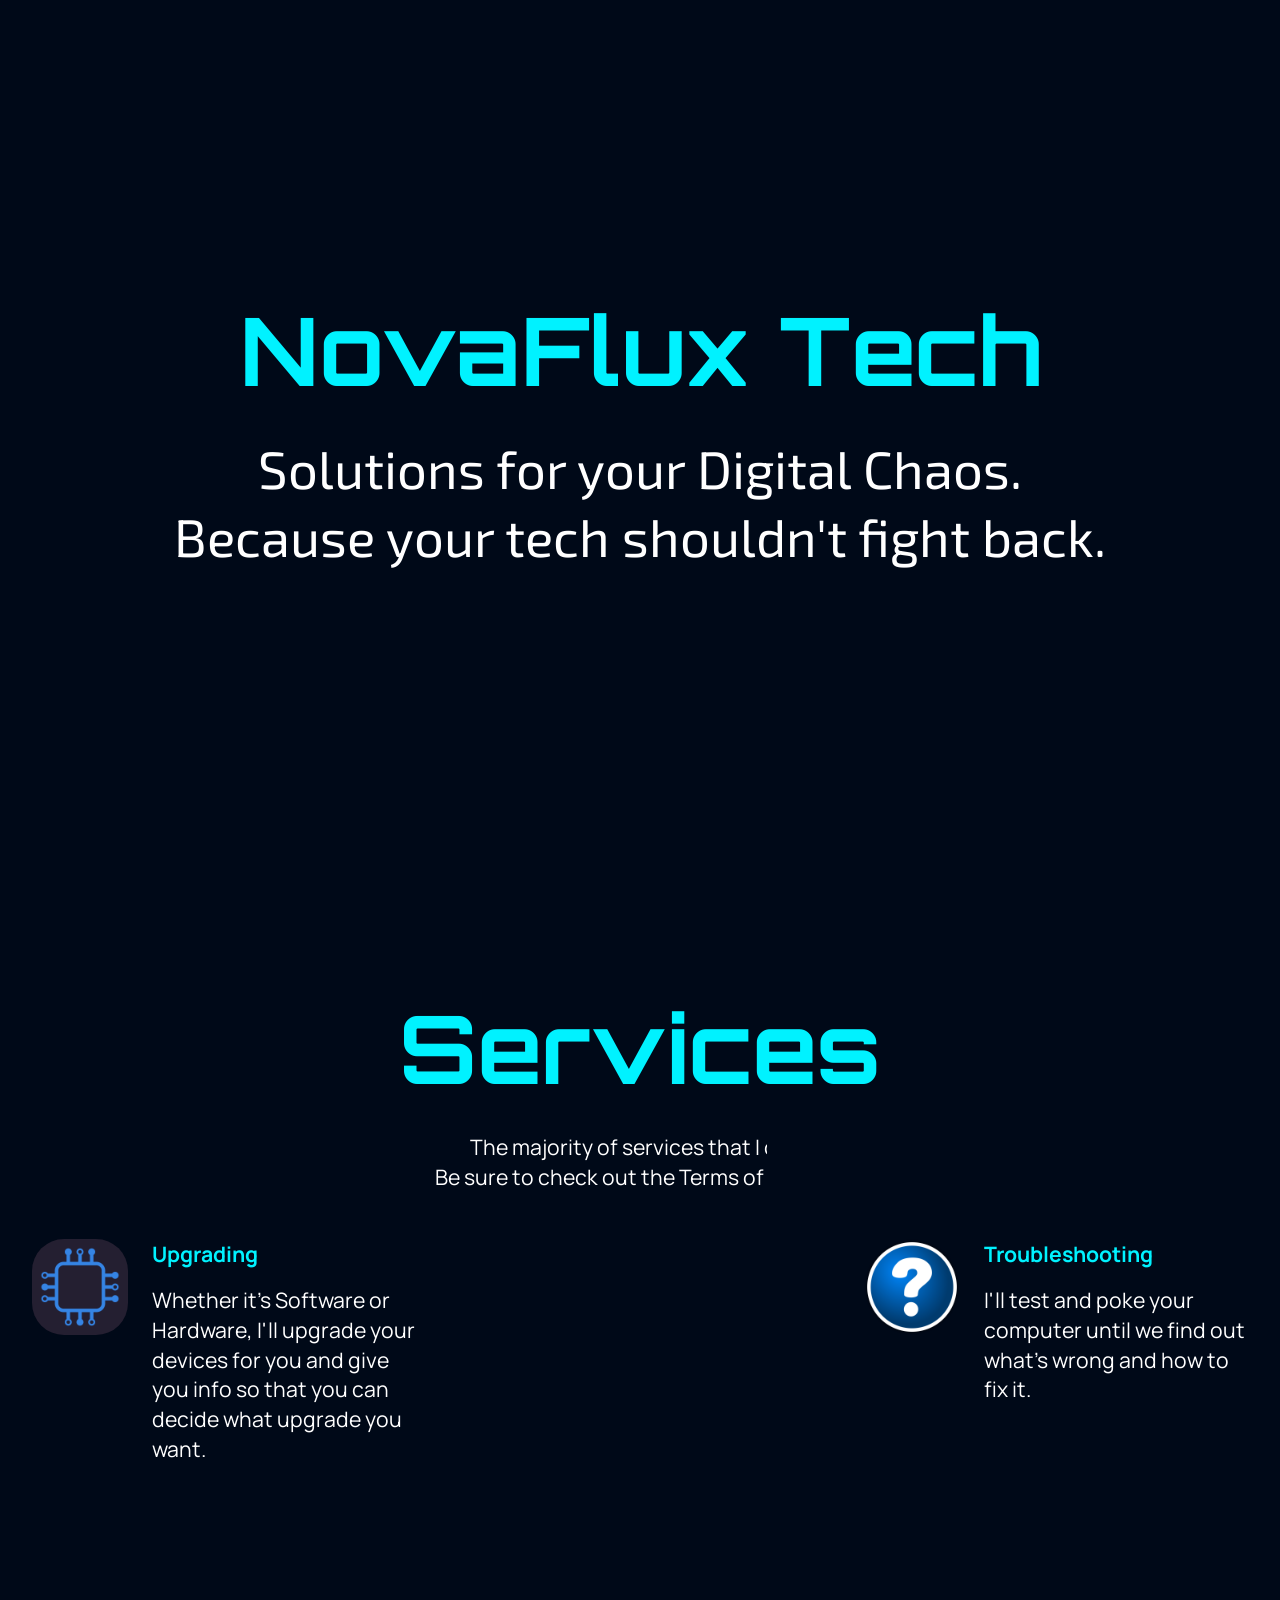
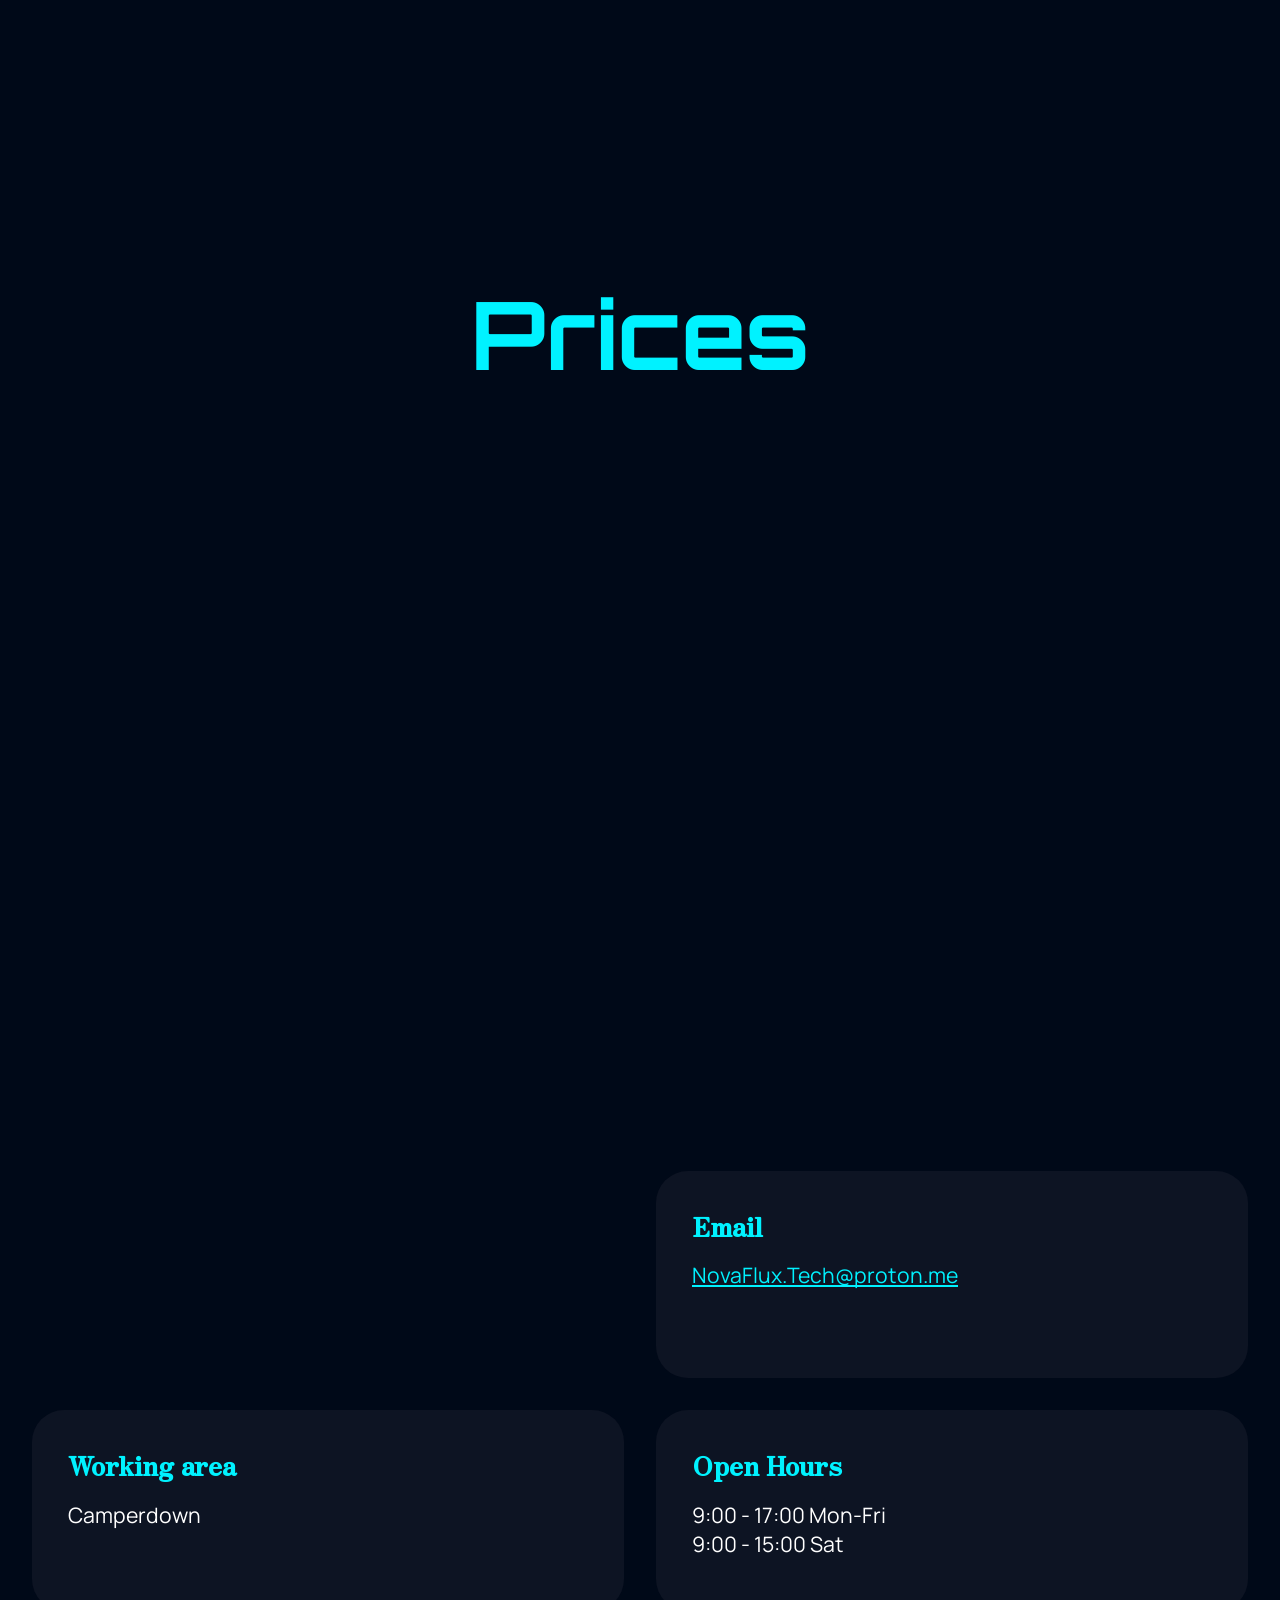
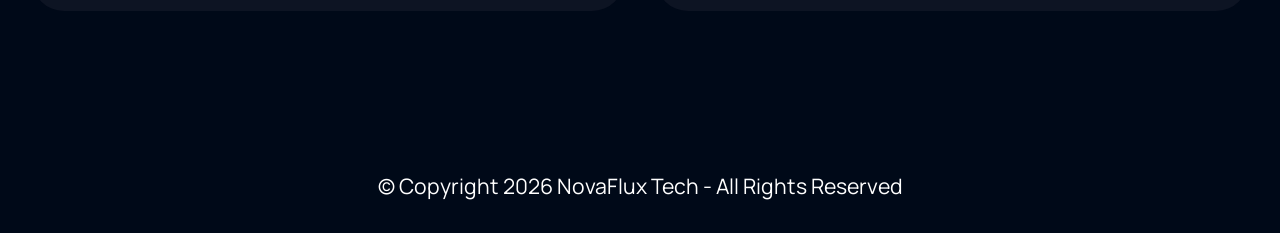
==== commit e1795aa1: "Terms added" ====
--- a/index.html
+++ b/index.html
@@ -19,7 +19,7 @@
   <noscript><link rel="stylesheet" href="https://fonts.googleapis.com/css?family=Zen+Antique:400&display=swap"></noscript>
   <link rel="preload" href="https://fonts.googleapis.com/css?family=Manrope:200,300,400,500,600,700,800&display=swap" as="style" onload="this.onload=null;this.rel='stylesheet'">
   <noscript><link rel="stylesheet" href="https://fonts.googleapis.com/css?family=Manrope:200,300,400,500,600,700,800&display=swap"></noscript>
-  <link rel="preload" as="style" href="assets/mobirise/css/mbr-additional.css?v=W8jycj"><link rel="stylesheet" href="assets/mobirise/css/mbr-additional.css?v=W8jycj" type="text/css">
+  <link rel="preload" as="style" href="assets/mobirise/css/mbr-additional.css?v=SLqBLu"><link rel="stylesheet" href="assets/mobirise/css/mbr-additional.css?v=SLqBLu" type="text/css">
 
   
   
@@ -58,7 +58,7 @@
 				<div class="mbr-section-head mb-5">
 					<h4 class="mbr-section-title mbr-fonts-style align-center mb-0 display-1">
 						<strong>Services</strong></h4>
-					<h5 class="mbr-section-subtitle mbr-fonts-style align-center mb-0 mt-4 display-7">The majority of services that I offer</h5>
+					<h5 class="mbr-section-subtitle mbr-fonts-style align-center mb-0 mt-4 display-7">The majority of services that I offer<br>Be sure to check out the Terms of Service.</h5>
 				</div>
 			</div>
 		</div>
@@ -221,152 +221,6 @@
       </div>
     </div>
   </div>
-</section>
-
-<section class="mbr-section website-pricing-section cid-vtpz2fOE86" style="padding-top: calc(5 * 1rem); padding-bottom: calc(5 * 1rem); background-color: @bgColor;" id="witsec-html-block-5">
-
-
-
-
-
-<style>
-    .website-pricing-section { background-color: @bgColor; }
-    .website-pricing-section .section-main-title { color: #00f2ff !important; font-weight: 700; letter-spacing: -0.5px; }
-    
-    .toggle-master-outer-box { display: flex; justify-content: center; width: 100%; margin-bottom: 3.5rem; }
-    .toggle-pricing-wrapper { display: block; position: relative; width: 100%; max-width: 320px; padding-top: 1.8rem; }
-    
-    .toggle-badge-absolute-position { position: absolute; top: 0; right: 0; width: 50%; text-align: center; }
-    .toggle-discount-tag { display: inline-block; background-color: #e0faff; color: #00bcd4; font-size: 0.75rem !important; font-weight: bold; padding: 0.15rem 0.5rem; border-radius: 4px; line-height: 1.2; text-align: center; }
-    
-    .toggle-action-row { display: inline-flex; background: #161c2a; padding: 0.3rem; border-radius: 50px; border: 1px solid #242f47; width: 100%; }
-    .toggle-action-btn { flex: 1; background: transparent; border: none; color: #718096; padding: 0.5rem 0; border-radius: 50px; font-weight: 600; cursor: pointer; transition: all 0.2s ease; text-align: center; }
-    .toggle-action-btn.active { background: #00f2ff; color: #0b0f19; }
-    
-    .pricing-card-surface { background-color: #111622 !important; border: 1px solid #1e2638 !important; border-radius: 1.5rem !important; padding: 3.5rem 2rem; text-align: center; display: flex; flex-direction: column; position: relative; overflow: hidden; box-shadow: 0 12px 40px rgba(0, 0, 0, 0.25); }
-    .pricing-card-surface .plan-title-string { color: #00f2ff !important; font-weight: 700; margin-bottom: 0.5rem; }
-    .pricing-card-surface .plan-subtitle-string { color: #00e5ff !important; margin-bottom: 2.5rem; line-height: 1.4; }
-    
-    .pricing-bullet-stack { list-style: none; padding: 0; margin: 0 0 3rem 0; display: flex; flex-direction: column; gap: 0.95rem; text-align: left; padding-left: 1.5rem; }
-    .pricing-bullet-stack li { color: #00e5ff; position: relative; line-height: 1.4; }
-    .pricing-bullet-stack li::before { content: "✓"; position: absolute; left: -1.5rem; top: 0; color: #00f2ff; font-weight: bold; font-family: sans-serif; }
-    
-    .pricing-currency-block { margin-top: auto; margin-bottom: 1.75rem; }
-    .pricing-currency-primary { font-weight: 800; color: #00f2ff; margin-bottom: 0.25rem; }
-    .pricing-currency-secondary { color: #00e5ff; }
-    
-    .pricing-action-anchor { background: transparent !important; color: #00f2ff !important; border: 2px solid #00f2ff !important; border-radius: 0.5rem !important; padding: 0.75rem 2rem !important; font-weight: bold !important; text-transform: none !important; transition: all 0.2s ease; display: inline-block; width: 85%; margin: 0 auto; text-decoration: none; text-align: center; }
-    .pricing-action-anchor:hover { background: #00f2ff !important; color: #0b0f19 !important; }
-    
-    .corner-banner-ribbon { position: absolute; top: 28px; right: -45px; transform: rotate(45deg); background: #00bcd4; color: #ffffff; font-weight: 400; width: 160px; text-align: center !important; padding: 0.20rem 0; letter-spacing: 0.5px; }
-
-    .pricing-monthly-view { display: none; }
-    .show-monthly .pricing-monthly-view { display: block; }
-    .show-monthly .pricing-yearly-view { display: none; }
-</style>
-
-<div id="pricing-matrix-container" class="container" style="position: relative; z-index: 2;">
-    <div class="row justify-content-center mb-4">
-        <div class="col-12 text-center">
-            <h2 class="section-main-title mb-0 mbr-fonts-style display-1">Websites</h2>
-        </div>
-    </div>
-    
-    <div class="row justify-content-center">
-        <div class="col-12 text-center">
-            <div class="toggle-master-outer-box">
-                <div class="toggle-pricing-wrapper">
-                    <div class="toggle-badge-absolute-position">
-                        <span class="toggle-discount-tag mbr-fonts-style" style="font-size: 0.75rem !important;">Save 15%</span>
-                    </div>
-                    <div class="toggle-action-row">
-                        <button class="toggle-action-btn mbr-fonts-style display-7" id="btn-m" onclick="document.getElementById('pricing-matrix-container').classList.add('show-monthly'); document.getElementById('btn-y').classList.remove('active'); this.classList.add('active');">Billed Monthly</button>
-                        <button class="toggle-action-btn active mbr-fonts-style display-7" id="btn-y" onclick="document.getElementById('pricing-matrix-container').classList.remove('show-monthly'); document.getElementById('btn-m').classList.remove('active'); this.classList.add('active');">Billed Yearly</button>
-                    </div>
-                </div>
-            </div>
-        </div>
-    </div>
-
-    <div class="row g-4 justify-content-center align-items-stretch">
-<!-- ================================================================= -->
-<!-- PART 1 END                                                        -->
-<!-- ================================================================= -->
-<!-- ================================================================= -->
-<!-- PART 2 START: COLUMNS AND PRESENTATION DISPLAY GRIDS             -->
-<!-- ================================================================= -->
-        <!-- CARD 1: BASIC Plan -->
-        <div class="col-lg-4 col-md-6 d-flex flex-column">
-            <div class="pricing-card-surface h-100">
-                <h3 class="plan-title-string mbr-fonts-style display-2">Basic</h3>
-                <p class="plan-subtitle-string mbr-fonts-style display-7">Perfect for getting online fast</p>
-                <ul class="pricing-bullet-stack">
-                    <li class="mbr-fonts-style display-7"><strong>1 Page</strong></li>
-                    <li class="mbr-fonts-style display-7">Contact Form</li>
-                    <li class="mbr-fonts-style display-7">Mobile-Friendly Design</li>
-                    <li class="mbr-fonts-style display-7">Hosting</li>
-                    <li class="mbr-fonts-style display-7">Free SSL</li>
-                    <li class="mbr-fonts-style display-7">Ongoing Management +<br>Basic Support Included</li>
-                </ul>
-                <div class="pricing-currency-block mt-auto">
-                    <div class="pricing-currency-primary target-price mbr-fonts-style display-2">R 800</div>
-                    <div class="pricing-yearly-view pricing-currency-secondary mbr-fonts-style display-7">Then R 834.80 per year</div>
-                    <div class="pricing-monthly-view pricing-currency-secondary mbr-fonts-style display-7">Then R 80 per month</div>
-                </div>
-                <a href="javascript:void(0);" class="pricing-yearly-view pricing-action-anchor mbr-fonts-style display-7">Pay yearly</a>
-                <a href="javascript:void(0);" class="pricing-monthly-view pricing-action-anchor mbr-fonts-style display-7">Pay monthly</a>
-            </div>
-        </div>
-
-        <!-- CARD 2: STANDARD Plan -->
-        <div class="col-lg-4 col-md-6 d-flex flex-column">
-            <div class="pricing-card-surface h-100">
-                <div class="corner-banner-ribbon">MOST POPULAR</div>
-                <h3 class="plan-title-string mbr-fonts-style display-2">Standard</h3>
-                <p class="plan-subtitle-string mbr-fonts-style display-7">Great for growing businesses</p>
-                <ul class="pricing-bullet-stack">
-                    <li class="mbr-fonts-style display-7"><strong>Up to 5 Pages</strong></li>
-                    <li class="mbr-fonts-style display-7">Contact Form + SEO Setup</li>
-                    <li class="mbr-fonts-style display-7"><strong>1 Monthly Content Update</strong></li>
-                    <li class="mbr-fonts-style display-7">Hosting</li>
-                    <li class="mbr-fonts-style display-7">Free SSL</li>
-                    <li class="mbr-fonts-style display-7">Full Management + Email +<br>Text Support</li>
-                </ul>
-                <div class="pricing-currency-block mt-auto">
-                    <div class="pricing-currency-primary target-price mbr-fonts-style display-2">R 1,800</div>
-                    <div class="pricing-yearly-view pricing-currency-secondary mbr-fonts-style display-7">Then R 1,356.52 per year</div>
-                    <div class="pricing-monthly-view pricing-currency-secondary mbr-fonts-style display-7">Then R 130 per month</div>
-                </div>
-                <a href="javascript:void(0);" class="pricing-yearly-view pricing-action-anchor mbr-fonts-style display-7">Pay yearly</a>
-                <a href="javascript:void(0);" class="pricing-monthly-view pricing-action-anchor mbr-fonts-style display-7">Pay monthly</a>
-            </div>
-        </div>
-
-        <!-- CARD 3: PREMIUM Plan -->
-        <div class="col-lg-4 col-md-6 d-flex flex-column">
-            <div class="pricing-card-surface h-100">
-                <div class="corner-banner-ribbon" style="background: #00acc1 !important;">BEST VALUE</div>
-                <h3 class="plan-title-string mbr-fonts-style display-2">Premium</h3>
-                <p class="plan-subtitle-string mbr-fonts-style display-7">Full online presence</p>
-                <ul class="pricing-bullet-stack">
-                    <li class="mbr-fonts-style display-7"><strong>Up to 10 Pages</strong></li>
-                    <li class="mbr-fonts-style display-7">Blog / News Section</li>
-                    <li class="mbr-fonts-style display-7"><strong>2 Monthly Content Updates</strong></li>
-                    <li class="mbr-fonts-style display-7">Hosting</li>
-                    <li class="mbr-fonts-style display-7">Free SSL</li>
-                    <li class="mbr-fonts-style display-7">Full Management + Priority Support</li>
-                </ul>
-                <div class="pricing-currency-block mt-auto">
-                    <div class="pricing-currency-primary target-price mbr-fonts-style display-2">R 2,800</div>
-                    <div class="pricing-yearly-view pricing-currency-secondary mbr-fonts-style display-7">Then R 2,086.97 per year</div>
-                    <div class="pricing-monthly-view pricing-currency-secondary mbr-fonts-style display-7">Then R 200 per month</div>
-                </div>
-                <a href="javascript:void(0);" class="pricing-yearly-view pricing-action-anchor mbr-fonts-style display-7">Pay yearly</a>
-                <a href="javascript:void(0);" class="pricing-monthly-view pricing-action-anchor mbr-fonts-style display-7">Pay monthly</a>
-            </div>
-        </div>
-    </div>
-</div>
 </section>
 
 <section data-bs-version="5.1" class="contacts01 cid-vjjjwmVoqT" id="contacts01-3">
--- a/assets/mobirise/css/mbr-additional.css
+++ b/assets/mobirise/css/mbr-additional.css
@@ -989,17 +989,6 @@
 .cid-vjjhyQN8Dy .content-head {
   max-width: 800px;
 }
-.cid-vtpz2fOE86 {
-  padding-top: 75px;
-  padding-bottom: 75px;
-  background-color: #000918;
-}
-.cid-vtpz2fOE86 img {
-  width: auto;
-}
-.cid-vtpz2fOE86 H2 {
-  text-align: center;
-}
 .cid-vjjjwmVoqT {
   padding-top: 6rem;
   padding-bottom: 6rem;
@@ -1063,3 +1052,60 @@
   background-color: #000918;
   overflow: hidden;
 }
+.cid-vu5f2Xs7pO {
+  display: flex;
+  background-color: #000918;
+}
+.cid-vu5f2Xs7pO .content-wrap {
+  padding: 5rem 1rem;
+}
+@media (min-width: 992px) {
+  .cid-vu5f2Xs7pO .content-wrap {
+    padding: 5rem 3rem;
+  }
+}
+@media (min-width: 768px) {
+  .cid-vu5f2Xs7pO {
+    align-items: center;
+  }
+  .cid-vu5f2Xs7pO .row {
+    justify-content: center;
+  }
+}
+@media (max-width: 991px) and (min-width: 768px) {
+  .cid-vu5f2Xs7pO .content-wrap {
+    min-width: 50%;
+  }
+}
+@media (max-width: 767px) {
+  .cid-vu5f2Xs7pO {
+    -webkit-align-items: center;
+    align-items: center;
+  }
+  .cid-vu5f2Xs7pO .mbr-row {
+    -webkit-justify-content: center;
+    justify-content: center;
+  }
+  .cid-vu5f2Xs7pO .content-wrap {
+    width: 100%;
+  }
+}
+.cid-vu5f2Xs7pO .mbr-section-title {
+  text-align: center;
+  color: #00f2ff;
+}
+.cid-vu5f2Xs7pO .mbr-text,
+.cid-vu5f2Xs7pO .mbr-section-btn {
+  text-align: justify;
+  color: #ffffff;
+}
+.cid-vu5f2Xs7pO .mbr-description {
+  text-align: center;
+  color: #ffffff;
+}
+.cid-vu5f2YI8Uv {
+  padding-top: 2rem;
+  padding-bottom: 2rem;
+  background-color: #000918;
+  overflow: hidden;
+}
--- a/assets/mobirise/css/mbr-additional.css
+++ b/assets/mobirise/css/mbr-additional.css
@@ -989,17 +989,6 @@
 .cid-vjjhyQN8Dy .content-head {
   max-width: 800px;
 }
-.cid-vtpz2fOE86 {
-  padding-top: 75px;
-  padding-bottom: 75px;
-  background-color: #000918;
-}
-.cid-vtpz2fOE86 img {
-  width: auto;
-}
-.cid-vtpz2fOE86 H2 {
-  text-align: center;
-}
 .cid-vjjjwmVoqT {
   padding-top: 6rem;
   padding-bottom: 6rem;
@@ -1063,3 +1052,60 @@
   background-color: #000918;
   overflow: hidden;
 }
+.cid-vu5f2Xs7pO {
+  display: flex;
+  background-color: #000918;
+}
+.cid-vu5f2Xs7pO .content-wrap {
+  padding: 5rem 1rem;
+}
+@media (min-width: 992px) {
+  .cid-vu5f2Xs7pO .content-wrap {
+    padding: 5rem 3rem;
+  }
+}
+@media (min-width: 768px) {
+  .cid-vu5f2Xs7pO {
+    align-items: center;
+  }
+  .cid-vu5f2Xs7pO .row {
+    justify-content: center;
+  }
+}
+@media (max-width: 991px) and (min-width: 768px) {
+  .cid-vu5f2Xs7pO .content-wrap {
+    min-width: 50%;
+  }
+}
+@media (max-width: 767px) {
+  .cid-vu5f2Xs7pO {
+    -webkit-align-items: center;
+    align-items: center;
+  }
+  .cid-vu5f2Xs7pO .mbr-row {
+    -webkit-justify-content: center;
+    justify-content: center;
+  }
+  .cid-vu5f2Xs7pO .content-wrap {
+    width: 100%;
+  }
+}
+.cid-vu5f2Xs7pO .mbr-section-title {
+  text-align: center;
+  color: #00f2ff;
+}
+.cid-vu5f2Xs7pO .mbr-text,
+.cid-vu5f2Xs7pO .mbr-section-btn {
+  text-align: justify;
+  color: #ffffff;
+}
+.cid-vu5f2Xs7pO .mbr-description {
+  text-align: center;
+  color: #ffffff;
+}
+.cid-vu5f2YI8Uv {
+  padding-top: 2rem;
+  padding-bottom: 2rem;
+  background-color: #000918;
+  overflow: hidden;
+}
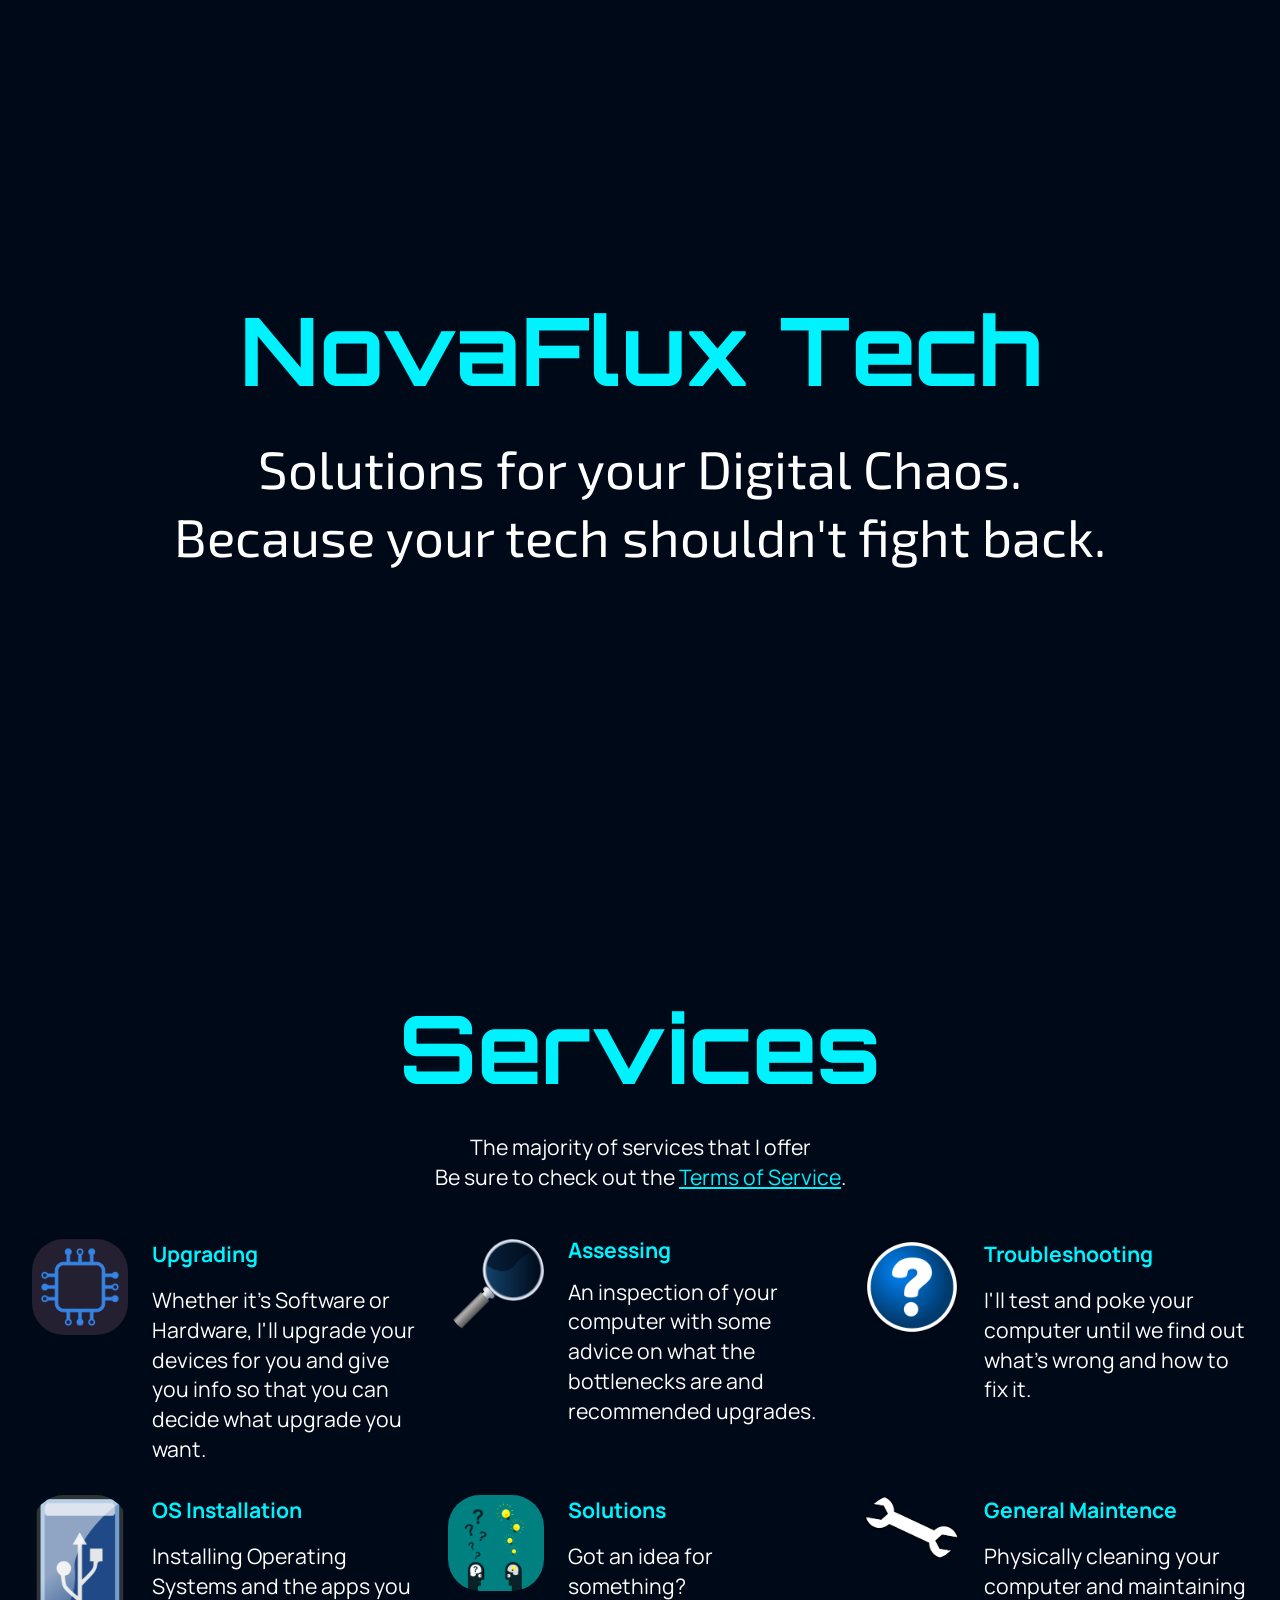
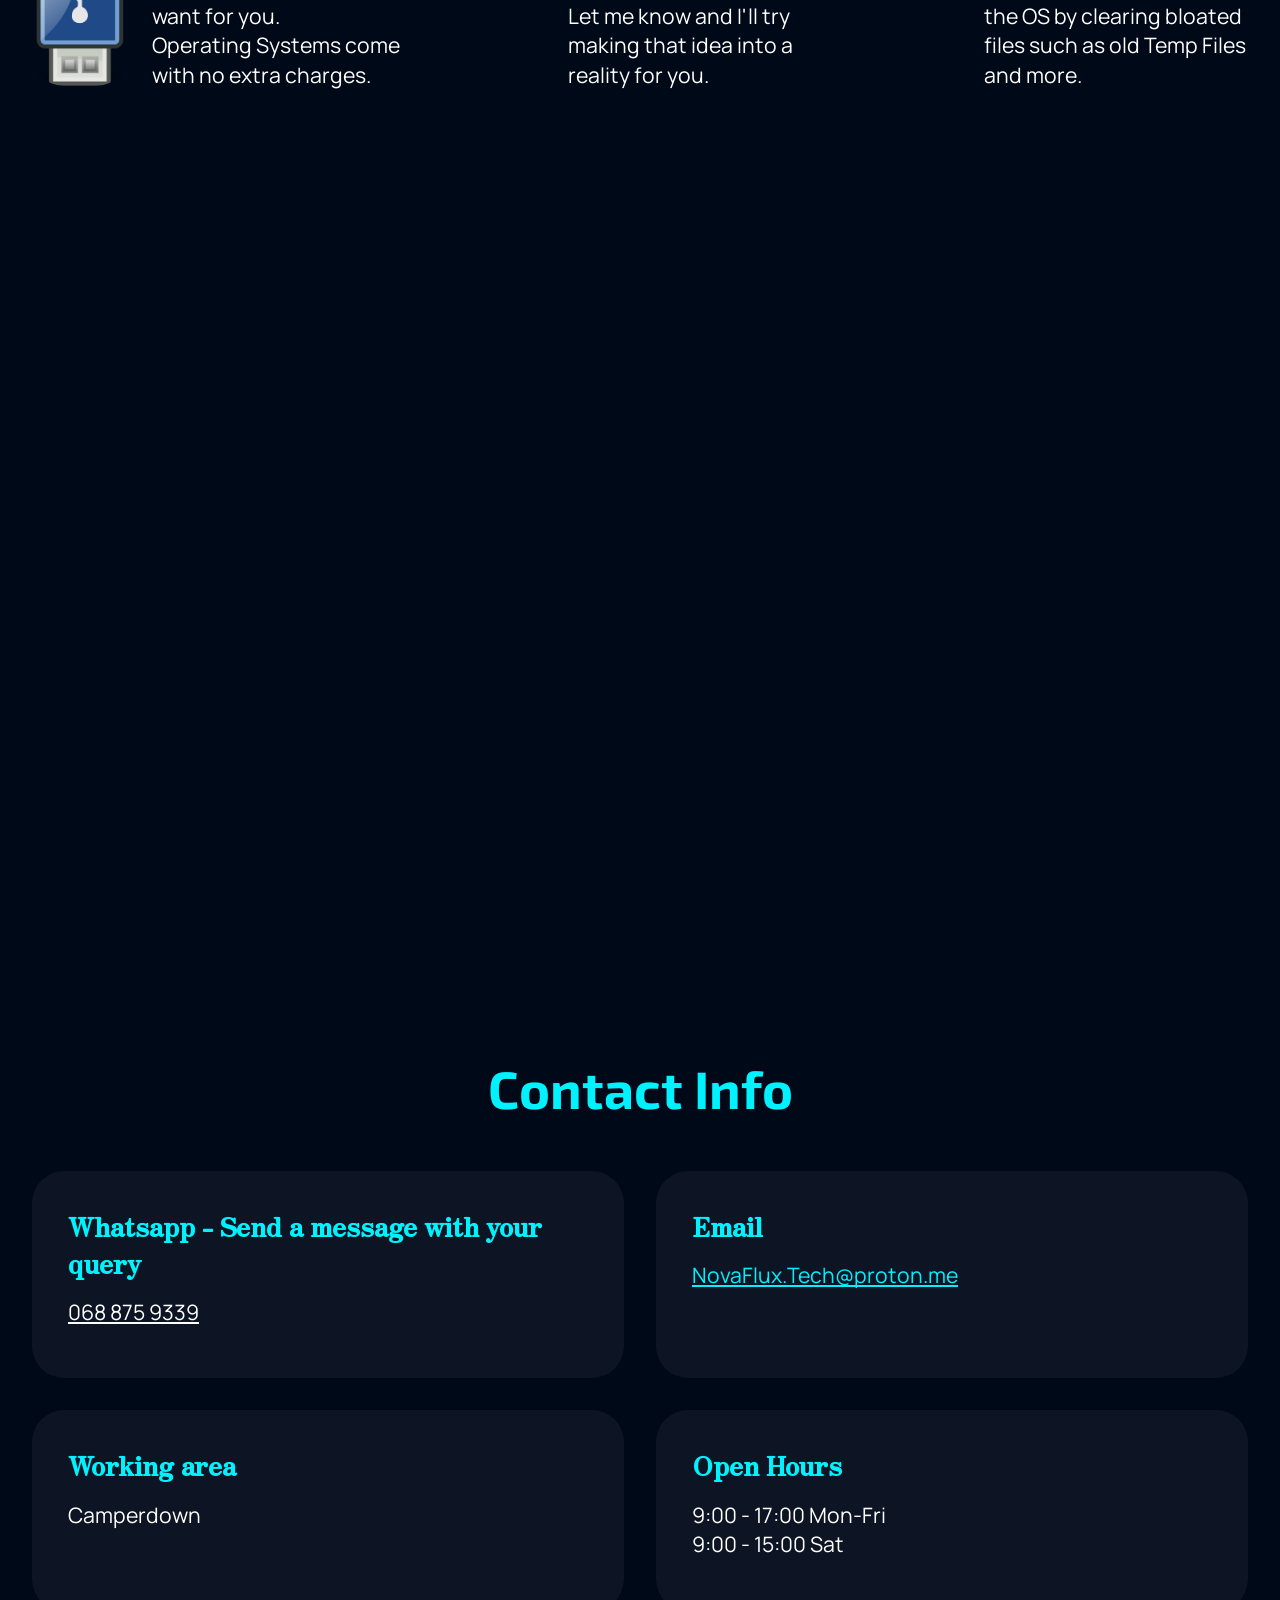
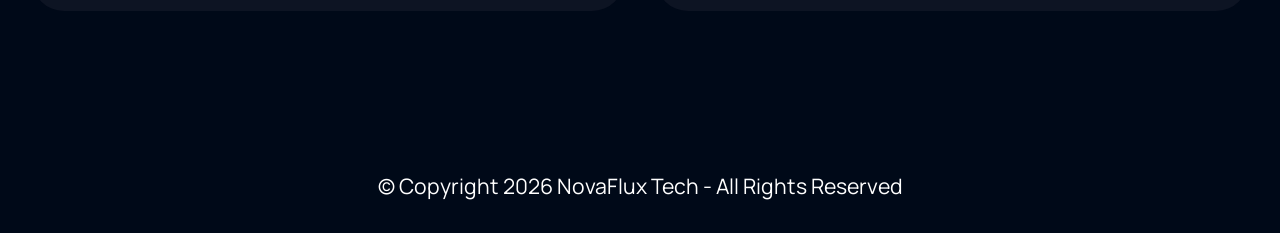
==== commit 18889ae4: "fix" ====
--- a/index.html
+++ b/index.html
@@ -19,7 +19,7 @@
   <noscript><link rel="stylesheet" href="https://fonts.googleapis.com/css?family=Zen+Antique:400&display=swap"></noscript>
   <link rel="preload" href="https://fonts.googleapis.com/css?family=Manrope:200,300,400,500,600,700,800&display=swap" as="style" onload="this.onload=null;this.rel='stylesheet'">
   <noscript><link rel="stylesheet" href="https://fonts.googleapis.com/css?family=Manrope:200,300,400,500,600,700,800&display=swap"></noscript>
-  <link rel="preload" as="style" href="assets/mobirise/css/mbr-additional.css?v=SLqBLu"><link rel="stylesheet" href="assets/mobirise/css/mbr-additional.css?v=SLqBLu" type="text/css">
+  <link rel="preload" as="style" href="assets/mobirise/css/mbr-additional.css?v=aZIeMo"><link rel="stylesheet" href="assets/mobirise/css/mbr-additional.css?v=aZIeMo" type="text/css">
 
   
   
@@ -58,7 +58,7 @@
 				<div class="mbr-section-head mb-5">
 					<h4 class="mbr-section-title mbr-fonts-style align-center mb-0 display-1">
 						<strong>Services</strong></h4>
-					<h5 class="mbr-section-subtitle mbr-fonts-style align-center mb-0 mt-4 display-7">The majority of services that I offer<br>Be sure to check out the Terms of Service.</h5>
+					<h5 class="mbr-section-subtitle mbr-fonts-style align-center mb-0 mt-4 display-7">The majority of services that I offer<br>Be sure to check out the <a href="terms.html" class="text-primary" target="_blank">Terms of Service</a>.</h5>
 				</div>
 			</div>
 		</div>
